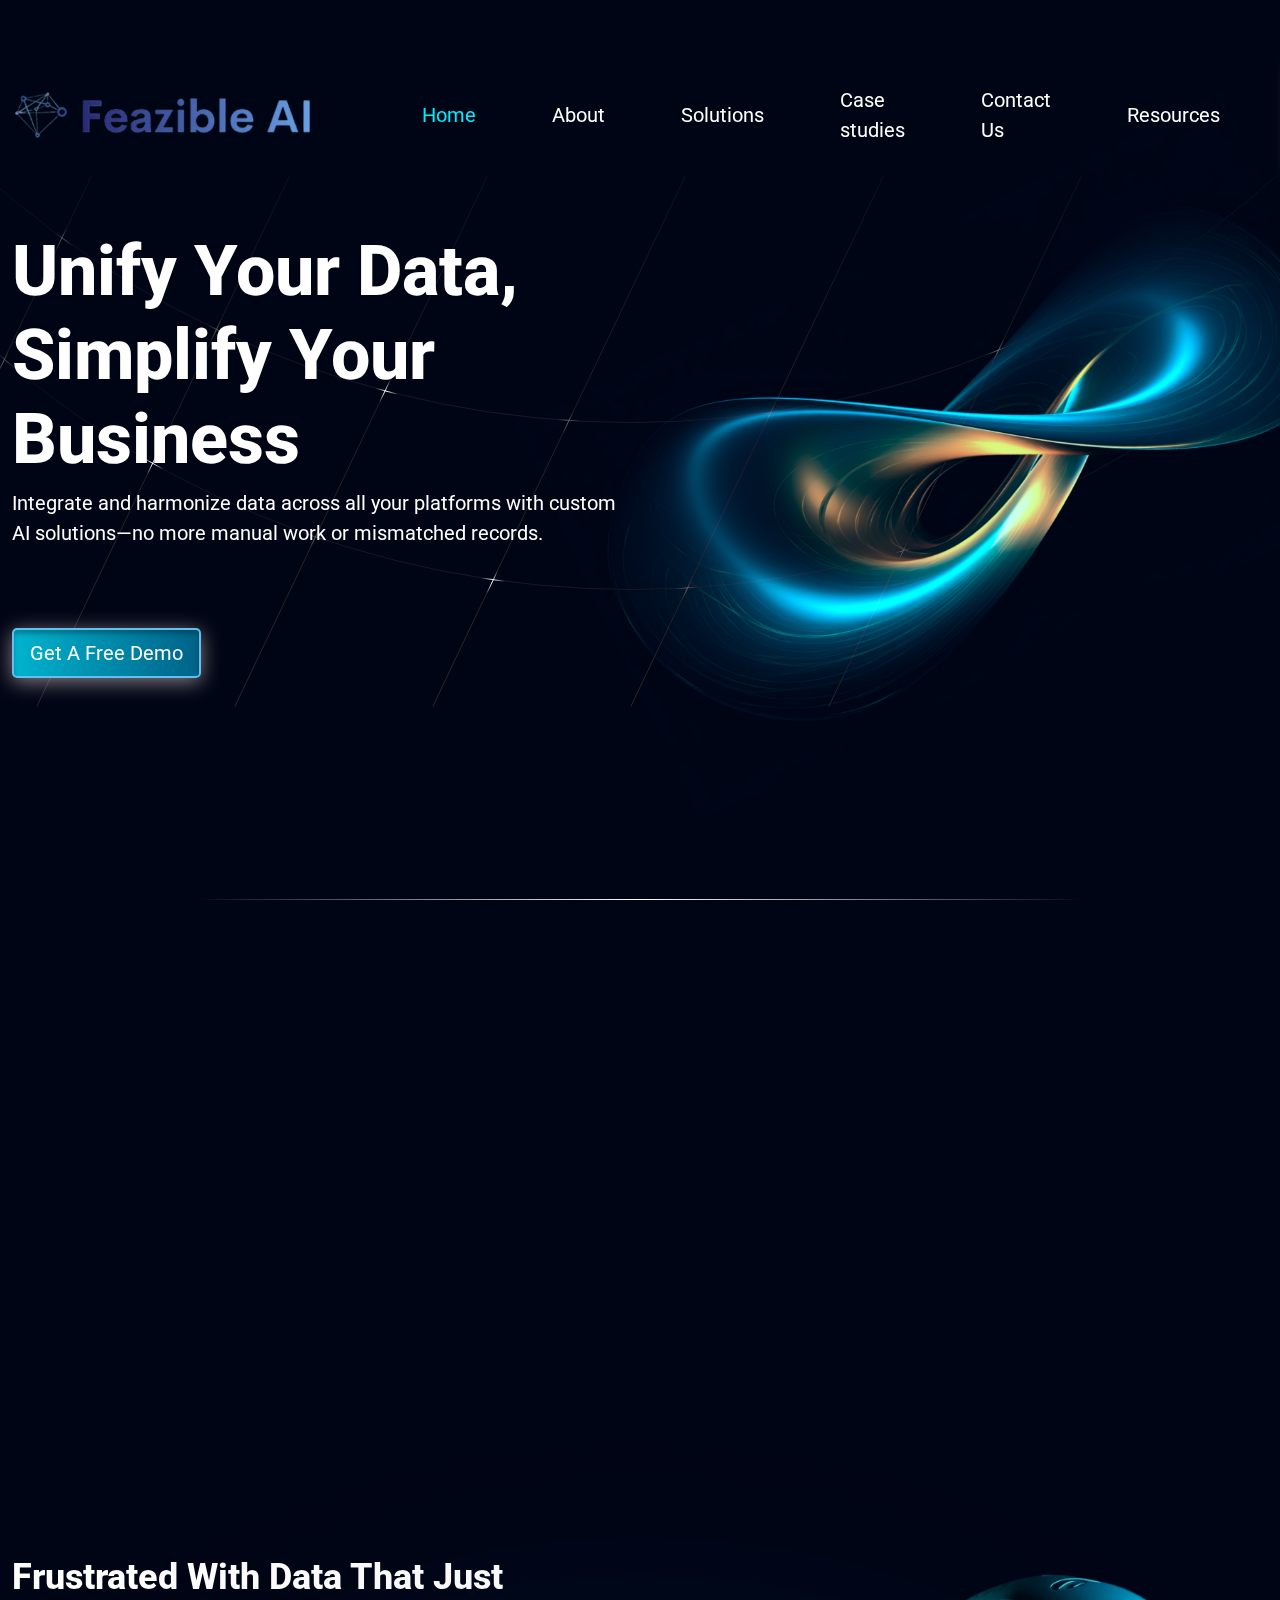
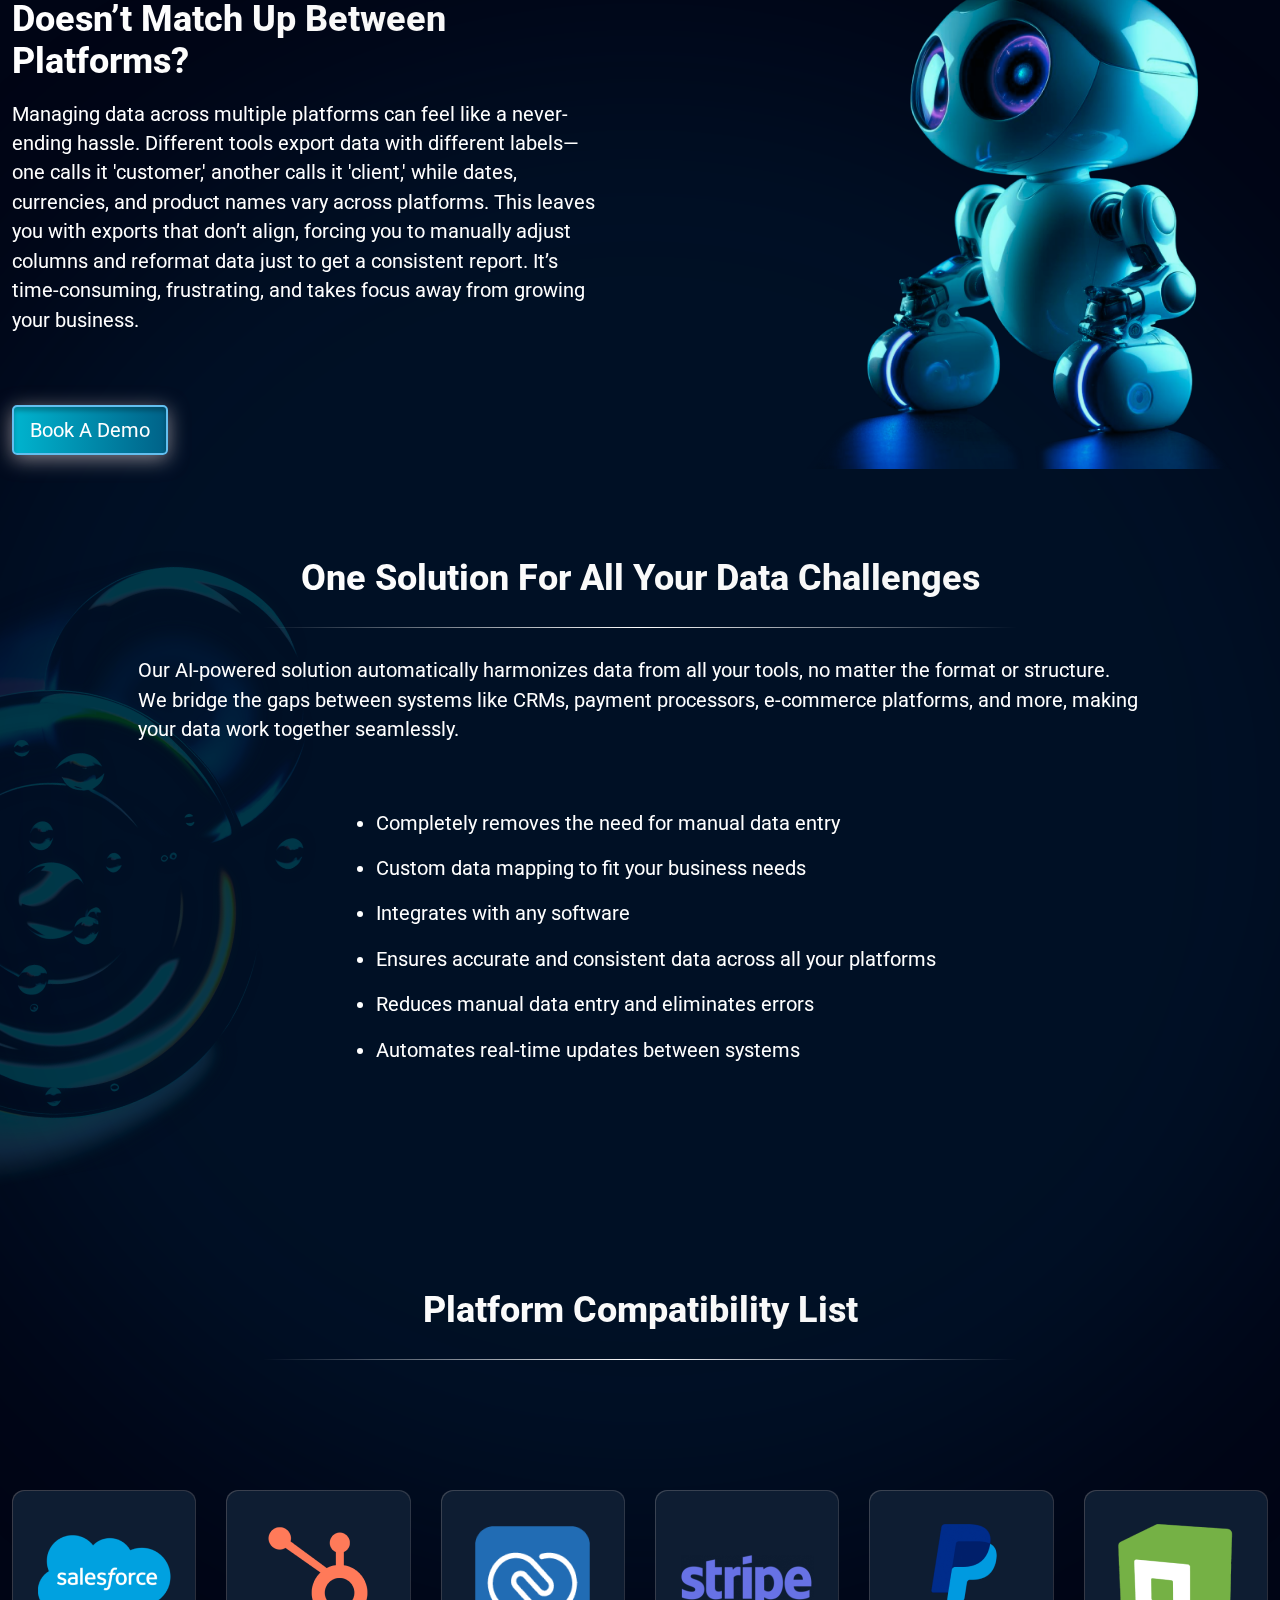
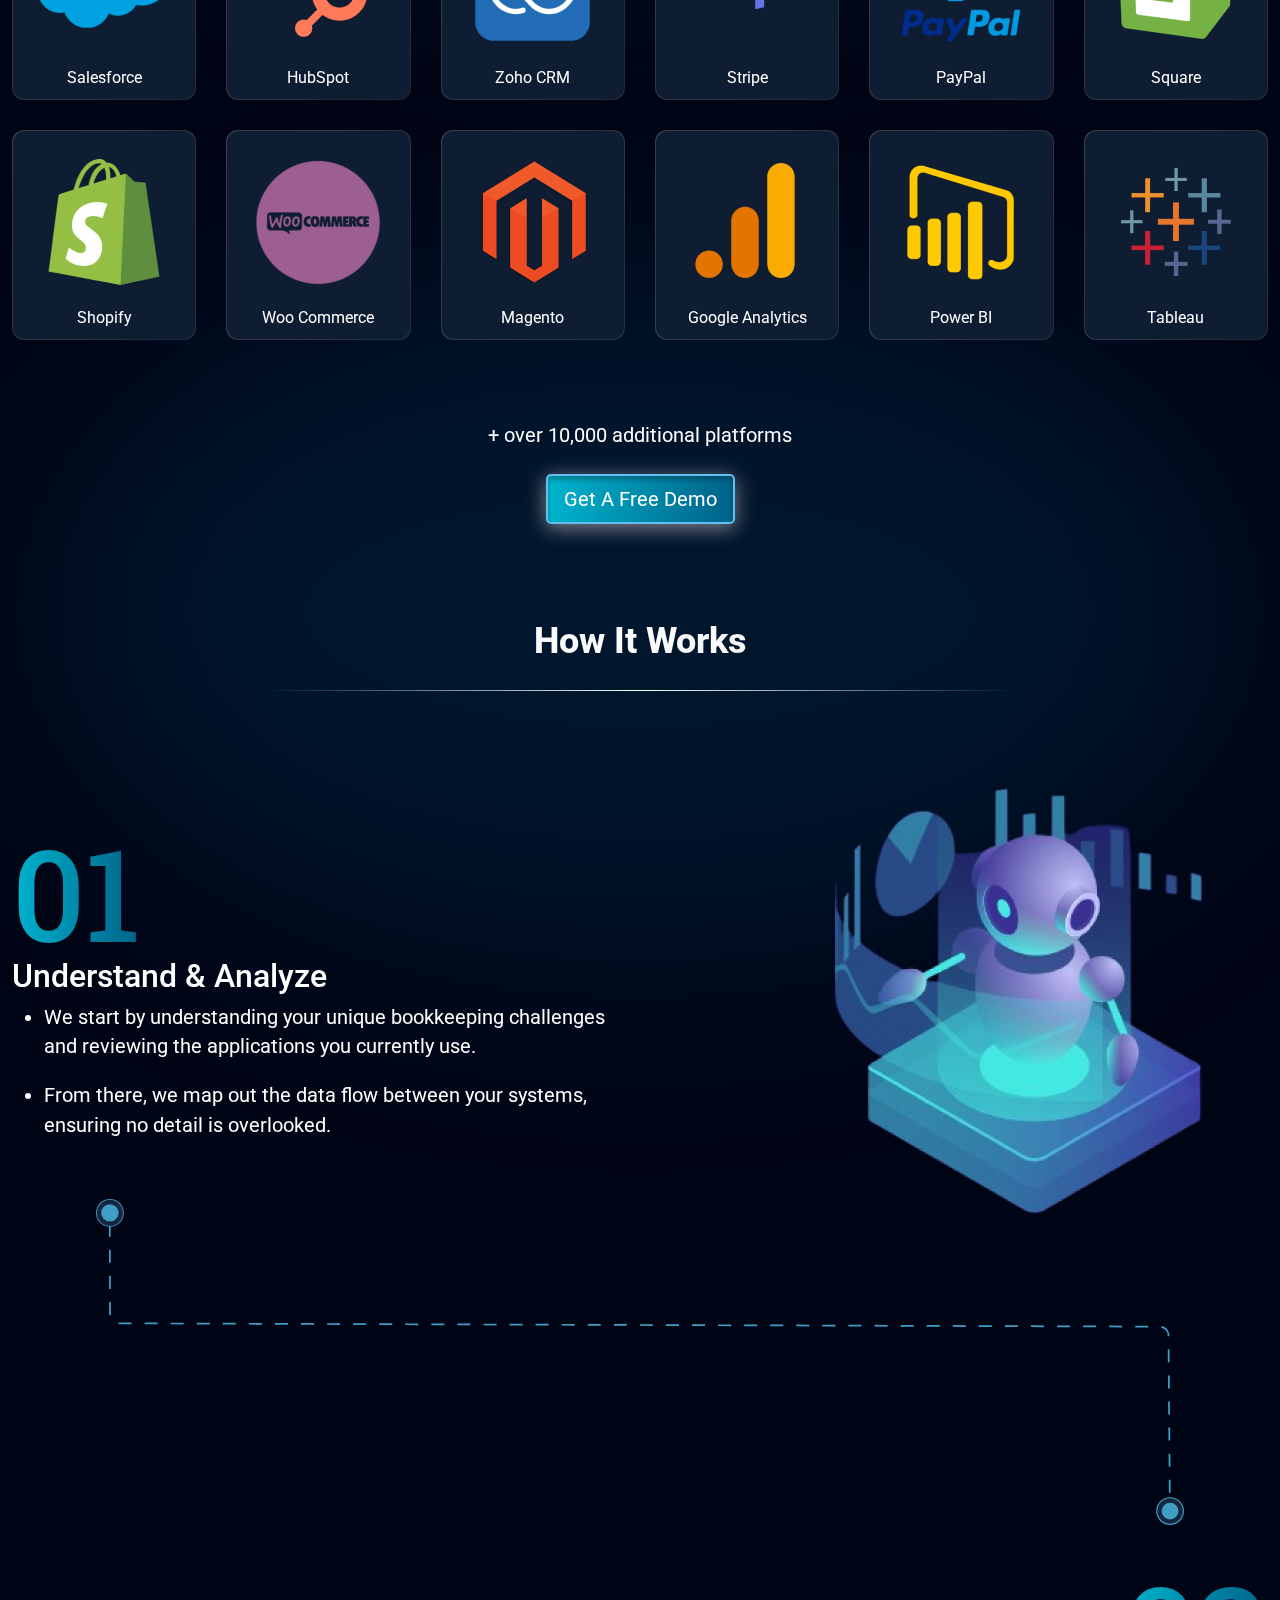
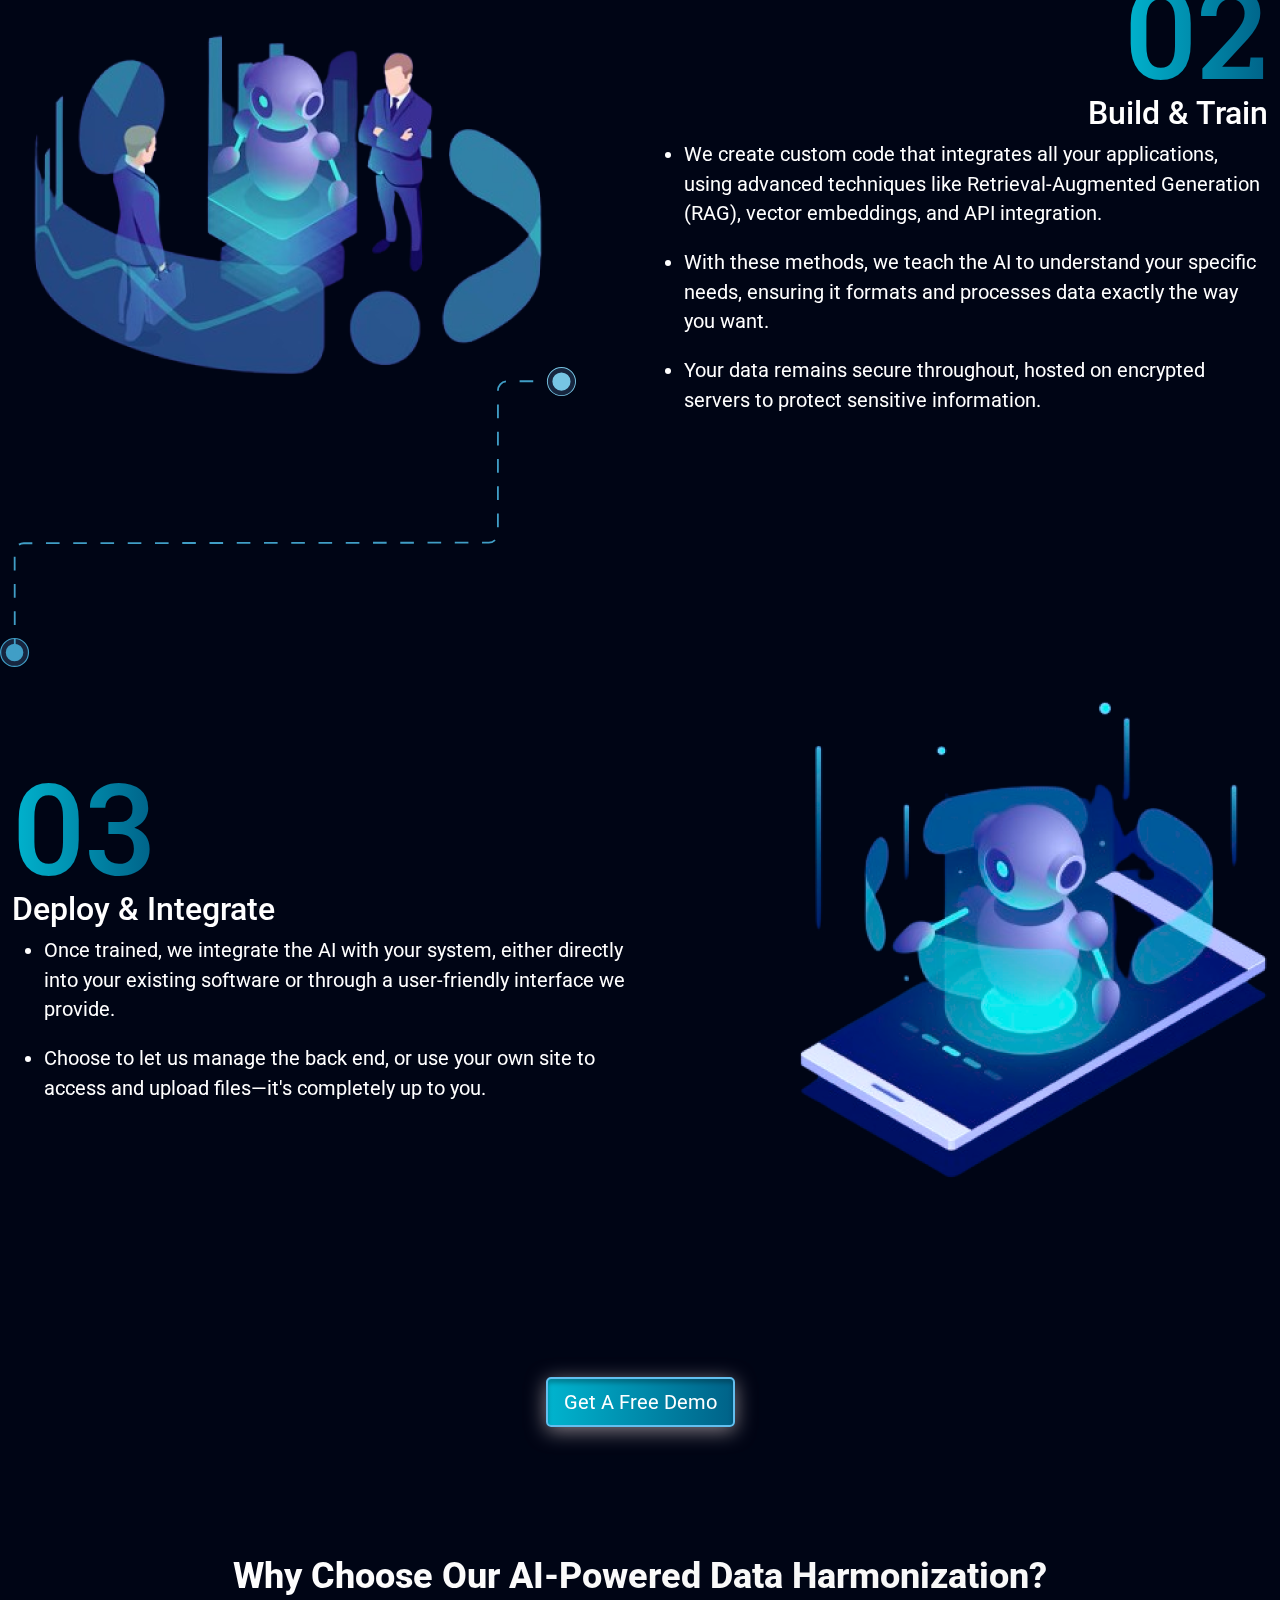
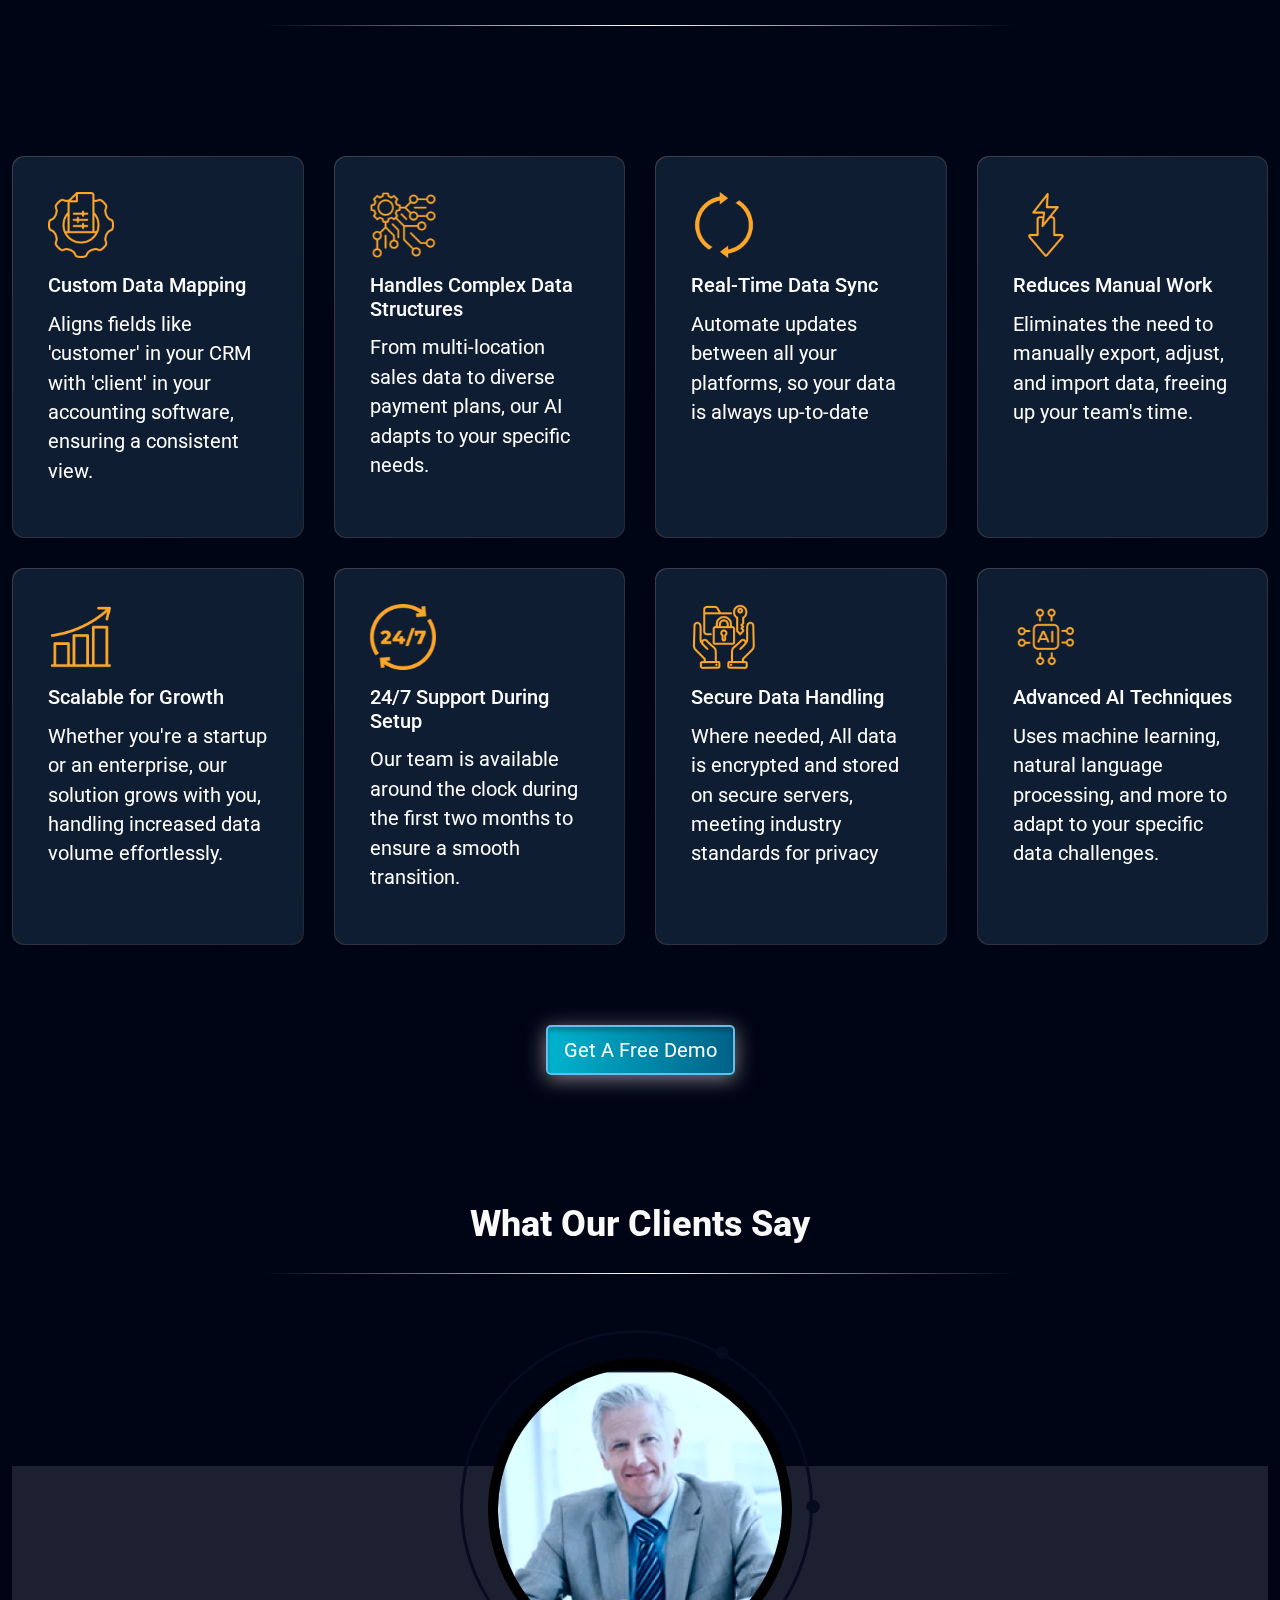
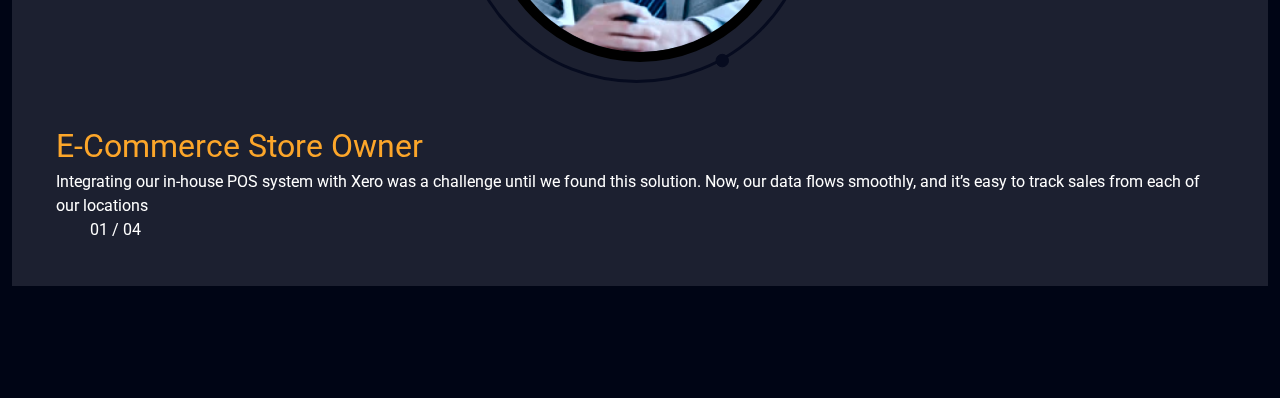
==== index.html @ 4e594781 "initial" ====
<!DOCTYPE html>
<html lang="en">
<head>
    <meta charset="UTF-8">
    <meta name="viewport" content="width=device-width, initial-scale=1.0">
    <link rel="icon" href="favicon.ico" type="image/x-icon">
    <link rel="shortcut icon" href="favicon.ico" type="image/x-icon">
    <title>Feazible AI - Home</title>

    <!-- .......... stylesheets .......... -->
    <link rel="stylesheet" href="assets/css/bootstrap.min.css">
    <link rel="stylesheet" href="assets/css/style.css">
    <link rel="stylesheet" href="assets/css/owl.carousel.min.css">
    <!-- <link rel="stylesheet" href="assets/css/glightbox.min.css"> -->
</head>
<body>
    <!-- __________________ start header area  __________________ -->
    <header class="header sticky-to">
        <div class="container container_lg">
            <nav class="navbar navbar-expand-xl d-flex justify-content-between py-0">
                <a class="navbar-brand py-0" href="index.html">
                    <img class="header_logo" src="assets/img/feazible-ai.png" alt="feazible ai">
                </a>
                <div class="header_backDrop"></div>
                <div class="header_navContent" id="header_navContent">
                    <ul class="navbar-nav">
                        <li class="nav-item">
                            <a class="nav-link active" href="index.html">Home</a>
                        </li>
                        <li class="nav-item">
                            <a class="nav-link" href="about.html">About</a>
                        </li>
                        <li class="nav-item">
                            <a class="nav-link" href="solutions.html">Solutions</a>
                        </li>
                        <li class="nav-item">
                            <a class="nav-link" href="case_studies.html">Case studies</a>
                        </li>
                        <li class="nav-item">
                            <a class="nav-link" href="contact_us.html">Contact Us</a>
                        </li>
                        <li class="nav-item">
                            <a class="nav-link" href="resources.html">Resources</a>
                        </li>
                        <li class="nav-item">
                            <a class="btn btn_primary" href="#">Book a demo</a>
                        </li>
                    </ul>
                </div>
                <button class="navbar-toggler menu_toggleBtn" type="button">
                    <span></span>
                    <span></span>
                </button>
            </nav>
        </div>
    </header>
    <!-- __________________ end header area  __________________ -->

    <!-- __________________ start main area  __________________ -->
    <main class="main">

        <!-- ... start hero section ... -->
        <section class="hero_section">
            <div class="container">
                <div class="row gy-4 align-items-center">
                    <div class="col-lg-6">
                        <div class="hero_content">
                            <h1 class="hero_title">Unify Your Data, Simplify Your Business</h1>
                            <p class="hero_desc">Integrate and harmonize data across all your platforms with custom AI solutions—no more manual work or mismatched records.</p>
                            <div>
                                <a class="btn btn_primary" href="#">Get a free demo</a>
                            </div>
                        </div>
                    </div>
                    <div class="col-lg-6">
                        <div class="hero_imgBox">
                            <img class="hero_img img-fluid" src="assets/img/home/hero-img.png" alt="hero">
                        </div>
                    </div>
                </div>
            </div>
        </section>
        <!-- ... end hero section ... -->

        <!-- ... start video section ... -->
        <section class="video_section">
            <div class="container">
                <div class="video_wrapper">
                    <iframe src="https://www.youtube.com/embed/aqz-KE-bpKQ?si=qIbwWNEWuTxj7xtX" title="YouTube video player" frameborder="0" allow="accelerometer; autoplay; clipboard-write; encrypted-media; gyroscope; picture-in-picture; web-share" referrerpolicy="strict-origin-when-cross-origin" allowfullscreen loading="lazy"></iframe>
                </div>
            </div> 
        </section>
        <!-- ... end video section ... -->

        <!-- ... start intro section ... -->
        <section class="intro_section">
            <div class="container">
                <div class="row gy-4 align-items-center justify-content-between">
                    <div class="col-lg-6">
                        <div class="intro_content">
                            <h2 class="section_title">Frustrated with Data That Just Doesn’t Match Up between platforms?</h2>
                            <p class="section_desc">Managing data across multiple platforms can feel like a never-ending hassle. Different tools export data with different labels—one calls it 'customer,' another calls it 'client,' while dates, currencies, and product names vary across platforms. This leaves you with exports that don’t align, forcing you to manually adjust columns and reformat data just to get a consistent report. It’s time-consuming, frustrating, and takes focus away from growing your business.</p>
                            <div>
                                <a class="btn btn_primary" href="#">book a demo</a>
                            </div>
                        </div>
                    </div>
                    <div class="col-lg-5">
                        <div class="intro_imgBox">
                            <img class="img-fluid" src="assets/img/home/robot.png" alt="robot">
                        </div>
                    </div>
                </div>
            </div>
        </section>
        <!-- ... end intro section ... -->

        <!-- ... start Challenges section ... -->
        <section class="challenges_section">
            <div class="container">
                <div class="challenges_content">
                    <h2 class="section_title title_underline">One Solution for All Your Data Challenges</h2>
                    <p class="section_desc">Our AI-powered solution automatically harmonizes data from all your tools, no matter the format or structure. We bridge the gaps between systems like CRMs, payment processors, e-commerce platforms, and more, making your data work together seamlessly.</p>
                    <ul class="challenges_list">
                        <li>Completely removes the need for manual data entry</li>
                        <li>Custom data mapping to fit your business needs</li>
                        <li>Integrates with any software</li>
                        <li>Ensures accurate and consistent data across all your platforms</li>
                        <li>Reduces manual data entry and eliminates errors</li>
                        <li>Automates real-time updates between systems</li>
                    </ul>
                </div>
            </div>
        </section>
        <!-- ... end Challenges section ... -->

        <!-- ... start Platform section ... -->
        <section class="platform_section">
            <div class="container">
                <div class="platform_content">
                    <h2 class="section_title title_underline">Platform compatibility list</h2>
                    <div class="row platform_list">
                        <div class="col-6 col-sm-4 col-md-3 col-lg-2">
                            <div class="platform_item">
                                <img class="platform_logo" src="assets/img/home/Salesforce.png" alt="Salesforce">
                                <div class="platform_name">Salesforce</div>
                            </div>
                        </div>
                        <div class="col-6 col-sm-4 col-md-3 col-lg-2">
                            <div class="platform_item">
                                <img class="platform_logo" src="assets/img/home/HubSpot.png" alt="HubSpot">
                                <div class="platform_name">HubSpot</div>
                            </div>
                        </div>
                        <div class="col-6 col-sm-4 col-md-3 col-lg-2">
                            <div class="platform_item">
                                <img class="platform_logo" src="assets/img/home/ZohoCRM.png" alt="Zoho CRM">
                                <div class="platform_name">Zoho CRM</div>
                            </div>
                        </div>
                        <div class="col-6 col-sm-4 col-md-3 col-lg-2">
                            <div class="platform_item">
                                <img class="platform_logo" src="assets/img/home/Stripe.png" alt="Stripe">
                                <div class="platform_name">Stripe</div>
                            </div>
                        </div>
                        <div class="col-6 col-sm-4 col-md-3 col-lg-2">
                            <div class="platform_item">
                                <img class="platform_logo" src="assets/img/home/PayPal.png" alt="PayPal">
                                <div class="platform_name">PayPal</div>
                            </div>
                        </div>
                        <div class="col-6 col-sm-4 col-md-3 col-lg-2">
                            <div class="platform_item">
                                <img class="platform_logo" src="assets/img/home/Square.png" alt="Square">
                                <div class="platform_name">Square</div>
                            </div>
                        </div>
                        <div class="col-6 col-sm-4 col-md-3 col-lg-2">
                            <div class="platform_item">
                                <img class="platform_logo" src="assets/img/home/Shopify.png" alt="Shopify">
                                <div class="platform_name">Shopify</div>
                            </div>
                        </div>
                        <div class="col-6 col-sm-4 col-md-3 col-lg-2">
                            <div class="platform_item">
                                <img class="platform_logo" src="assets/img/home/WooCommerce.png" alt="Woo Commerce">
                                <div class="platform_name">Woo Commerce</div>
                            </div>
                        </div>
                        <div class="col-6 col-sm-4 col-md-3 col-lg-2">
                            <div class="platform_item">
                                <img class="platform_logo" src="assets/img/home/Magento.png" alt="Magento">
                                <div class="platform_name">Magento</div>
                            </div>
                        </div>
                        <div class="col-6 col-sm-4 col-md-3 col-lg-2">
                            <div class="platform_item">
                                <img class="platform_logo" src="assets/img/home/GoogleAnalytics.png" alt="Google Analytics">
                                <div class="platform_name">Google Analytics</div>
                            </div>
                        </div>
                        <div class="col-6 col-sm-4 col-md-3 col-lg-2">
                            <div class="platform_item">
                                <img class="platform_logo" src="assets/img/home/PowerBI.png" alt="Power BI">
                                <div class="platform_name">Power BI</div>
                            </div>
                        </div>
                        <div class="col-6 col-sm-4 col-md-3 col-lg-2">
                            <div class="platform_item">
                                <img class="platform_logo" src="assets/img/home/Tableau.png" alt="Tableau">
                                <div class="platform_name">Tableau</div>
                            </div>
                        </div>

                    </div>

                    <div class="text-center">
                        <div class="fs_20 c_white mb-4">+ over 10,000 additional platforms</div>
                        <div>
                            <a class="btn btn_primary" href="#">Get a free demo</a>
                        </div>
                    </div>
                </div>
            </div>
        </section>
        <!-- ... end Platform section ... -->

        <!-- ... start how it works section ... -->
        <section class="process_section">
            <div class="container">
                <div class="process_content">
                    <h2 class="section_title title_underline">how it works</h2>
                    <div class="process_steps">

                        <div class="process_step row">
                            <div class="col-md-6">
                                <div class="process_stepContent">
                                    <div class="process_number">01</div>
                                    <h3 class="process_title">Understand & Analyze</h3>
                                    <ul class="process_infoList">
                                        <li>We start by understanding your unique bookkeeping challenges and reviewing the applications you currently use.</li>
                                        <li>From there, we map out the data flow between your systems, ensuring no detail is overlooked.</li>
                                    </ul>
                                </div>
                            </div>
                            <div class="col-md-5">
                                <div class="process_stepImgBox">
                                    <img class="process_stepImg" src="assets/img/home/process_1.png" alt="process">
                                </div>
                            </div>
                        </div>

                        <div class="process_step row">
                            <div class="col-md-6">
                                <div class="process_stepContent">
                                    <div class="process_number">02</div>
                                    <h3 class="process_title">Build & Train</h3>
                                    <ul class="process_infoList">
                                        <li>We create custom code that integrates all your applications, using advanced techniques like Retrieval-Augmented Generation (RAG), vector embeddings, and API integration.</li>
                                        <li>With these methods, we teach the AI to understand your specific needs, ensuring it formats and processes data exactly the way you want.</li>
                                        <li>Your data remains secure throughout, hosted on encrypted servers to protect sensitive information.</li>
                                    </ul>
                                </div>
                            </div>
                            <div class="col-md-5">
                                <div class="process_stepImgBox">
                                    <img class="process_stepImg" src="assets/img/home/process_2.png" alt="process">
                                </div>
                            </div>
                        </div>

                        <div class="process_step row">
                            <div class="col-md-6">
                                <div class="process_stepContent">
                                    <div class="process_number">03</div>
                                    <h3 class="process_title">Deploy & Integrate</h3>
                                    <ul class="process_infoList">
                                        <li>Once trained, we integrate the AI with your system, either directly into your existing software or through a user-friendly interface we provide.</li>
                                        <li>Choose to let us manage the back end, or use your own site to access and upload files—it's completely up to you.</li>
                                    </ul>
                                </div>
                            </div>
                            <div class="col-md-5">
                                <div class="process_stepImgBox">
                                    <img class="process_stepImg" src="assets/img/home/process_3.png" alt="process">
                                </div>
                            </div>
                        </div>
                    </div>

                    <div class="text-center">
                        <a class="btn btn_primary" href="#">Get a free demo</a>
                    </div>
                </div>
            </div>
        </section>
        <!-- ... end how it works section ... -->

        <!-- ... start Why Choose Our AI-Powered Data Harmonization? section ... -->
        <section class="reason_section">
            <div class="container">
                <div class="reason_content">
                    <h2 class="section_title title_underline">Why Choose Our AI-Powered Data Harmonization?</h2>
                    <div class="row reason_list">
                        <div class="col-6 col-sm-4 col-lg-3">
                            <div class="reason_item">
                                <img class="reason_icon" src="assets/img/home/icon-1.png" alt="icon">
                                <h3 class="reason_title">Custom Data Mapping</h3>
                                <p class="reason_desc">Aligns fields like 'customer' in your CRM with 'client' in your accounting software, ensuring a consistent view.</p>
                            </div>
                        </div>
                        <div class="col-6 col-sm-4 col-lg-3">
                            <div class="reason_item">
                                <img class="reason_icon" src="assets/img/home/icon-2.png" alt="icon">
                                <h3 class="reason_title">Handles Complex Data Structures</h3>
                                <p class="reason_desc">From multi-location sales data to diverse payment plans, our AI adapts to your specific needs.</p>
                            </div>
                        </div>
                        <div class="col-6 col-sm-4 col-lg-3">
                            <div class="reason_item">
                                <img class="reason_icon" src="assets/img/home/icon-3.png" alt="icon">
                                <h3 class="reason_title">Real-Time Data Sync</h3>
                                <p class="reason_desc">Automate updates between all your platforms, so your data is always up-to-date</p>
                            </div>
                        </div>
                        <div class="col-6 col-sm-4 col-lg-3">
                            <div class="reason_item">
                                <img class="reason_icon" src="assets/img/home/icon-4.png" alt="icon">
                                <h3 class="reason_title">Reduces Manual Work</h3>
                                <p class="reason_desc">Eliminates the need to manually export, adjust, and import data, freeing up your team's time.</p>
                            </div>
                        </div>
                        <div class="col-6 col-sm-4 col-lg-3">
                            <div class="reason_item">
                                <img class="reason_icon" src="assets/img/home/icon-5.png" alt="icon">
                                <h3 class="reason_title">Scalable for Growth</h3>
                                <p class="reason_desc">Whether you're a startup or an enterprise, our solution grows with you, handling increased data volume effortlessly.</p>
                            </div>
                        </div>
                        <div class="col-6 col-sm-4 col-lg-3">
                            <div class="reason_item">
                                <img class="reason_icon" src="assets/img/home/icon-6.png" alt="icon">
                                <h3 class="reason_title">24/7 Support During Setup</h3>
                                <p class="reason_desc">Our team is available around the clock during the first two months to ensure a smooth transition.</p>
                            </div>
                        </div>
                        <div class="col-6 col-sm-4 col-lg-3">
                            <div class="reason_item">
                                <img class="reason_icon" src="assets/img/home/icon-7.png" alt="icon">
                                <h3 class="reason_title">Secure Data Handling</h3>
                                <p class="reason_desc">Where needed, All data is encrypted and stored on secure servers, meeting industry standards for privacy</p>
                            </div>
                        </div>
                        <div class="col-6 col-sm-4 col-lg-3">
                            <div class="reason_item">
                                <img class="reason_icon" src="assets/img/home/icon-8.png" alt="icon">
                                <h3 class="reason_title">Advanced AI Techniques</h3>
                                <p class="reason_desc">Uses machine learning, natural language processing, and more to adapt to your specific data challenges.</p>
                            </div>
                        </div>
                    </div>

                    <div class="text-center">
                        <a class="btn btn_primary" href="#">Get a free demo</a>
                    </div>
                </div>
            </div>
        </section>
        <!-- ... end Why Choose Our AI-Powered Data Harmonization? section ... -->

        <!-- ... start What Our Clients Say section ... -->
        <section class="feedback_section">
            <div class="container">
                <div class="feedback_content">
                    <h2 class="section_title title_underline">What Our Clients Say</h2>
                    
                    <div class="feedback_sliderBox">
                        <div class="feedback_slider">
                            <div class="feedback_item">
                                <div class="feedback_clientImgBox">
                                    <img class="feedback_clientImg" src="assets/img/home/client-photo.png" alt="photo">
                                </div>
                                <div class="feedback_clientInfo">E-Commerce Store Owner</div>
                                <div class="feedback_message">
                                    Integrating our in-house POS system with Xero was a challenge until we found this solution. Now, our data flows smoothly, and it’s easy to track sales from each of our locations
                                </div>
                            </div>
                        </div>
                        <div class="d-flex">
                            <button class="btn"><i class="fas fa-left-arrow"></i></button>
                            <div>
                                <span>01</span>
                                <span>/ 04</span>
                            </div>
                            <button class="btn"><i class="fas fa-right-arrow"></i></button>
                        </div>
                    </div>
                </div>
            </div>
        </section>
        <!-- ... end What Our Clients Say section ... -->

    </main>
    <!-- __________________ end main area  __________________ -->

    <!-- __________________ start footer area  __________________ -->
    <!-- __________________ end footer area  __________________ -->

    <!-- .......... scripts .......... -->
    <script src="assets/js/jquery-3.7.1.min.js"></script>
    <script src="assets/js/bootstrap.bundle.min.js"></script>
    <script src="assets/js/owl.carousel.min.js"></script>
    <!-- <script src="assets/js/gsap.min.js"></script>
    <script src="assets/js/ScrollTrigger.min.js"></script>
    <script src="assets/js/glightbox.min.js"></script> -->
    <script src="assets/js/script.js"></script>
</body>
</html>
---- assets/css/style.css ----
/* @import url('https://fonts.googleapis.com/css2?family=Manrope:wght@200..800&family=Poppins:ital,wght@0,100;0,200;0,300;0,400;0,500;0,600;0,700;0,800;0,900;1,100;1,200;1,300;1,400;1,500;1,600;1,700;1,800;1,900&family=Roboto+Slab:wght@100..900&family=Roboto:ital,wght@0,100;0,300;0,400;0,500;0,700;0,900;1,100;1,300;1,400;1,500;1,700;1,900&family=Work+Sans:ital,wght@0,100..900;1,100..900&display=swap'); */
@import url('https://fonts.googleapis.com/css2?family=Manrope:wght@400&family=Poppins:wght@400;500;700;800&family=Roboto:wght@400;500;600;700;800&family=Roboto+Slab:wght@500&family=Work+Sans:wght@600&display=swap');
@font-face {
  font-family: "Helvetica Neue";
  src: url("../fonts/HelveticaNeueLight.otf");
}
:root {
  --ff_work_sans: "Work Sans", sans-serif;
  --ff_roboto_slab: "Roboto Slab", serif;
  --ff_roboto: "Roboto", sans-serif;
  --ff_poppins: "Poppins", sans-serif;
  --ff_manrope: "Manrope", sans-serif;
  --ff_helvetica_neue:  "Helvetica Neue", sans-serif;

  --fs_14: 14px;
  --fs_16: 16px;
  --fs_19: 19.643px;
  --fs_20: 20px;
  --fs_24: 24px;
  --fs_32: 32px;
  --fs_36: 36px;
  --fs_46: 46px;
  --fs_56: 56px;
  --fs_70: 70px;
  --fs_128: 128px;

  --c_primary: #00ECFF;
  --c_warning:#FCA62A;
  --c_black: #000000;
  --c_dark:#000515;
  --c_gray:#CBCDD3;
  --c_white: #ffffff;
  --c_whiteLt: #ffffff66; /* 40% */
  --c_whiteLt2: #ffffff33; /* 20% */

  --bg_primary: #00ECFF;
  --bg_primaryGrd:linear-gradient(90deg, #00ECFF -68.96%, #006288 100%);
  --bg_borderGrd:linear-gradient(to right, #99999900,#ffffff,#99999900);
  --bg_black: #000000;
  --bg_dark:#000515;
  --bg_dark2:#1C2030;
  --bg_gray: #33353F;
  --bg_white: #ffffff;
}
body {
  font-family: var(--ff_roboto);
  color: var(--c_white);
  background: var(--bg_dark);
  line-height: 1.5;
}
p,ul,input,button{
  font-size: var(--fs_19);
}
.ff_work_sans{font-family: var(--ff_work_sans);}
.ff_roboto_slab{font-family: var(--ff_roboto_slab);}
.ff_roboto{font-family: var(--ff_roboto);}
.ff_poppins{font-family: var(--ff_poppins);}
.ff_manrope{font-family: var(--ff_manrope);}
.ff_helvetica_neue{font-family: var(--ff_helvetica_neue);}

.fs_14{font-size: var(--fs_14);}
.fs_16{font-size: var(--fs_16);}
.fs_19{font-size: var(--fs_19);}
.fs_20{font-size: var(--fs_20);}
.fs_24{font-size: var(--fs_24);}
.fs_32{font-size: var(--fs_32);}
.fs_36{font-size: var(--fs_36);}
.fs_46{font-size: var(--fs_46);}
.fs_56{font-size: var(--fs_56);}
.fs_70{font-size: var(--fs_70);}
.fs_128{font-size: var(--fs_128);}

.c_primary{color: var(--c_primary);}
.c_warning{color: var(--c_warning);}
.c_black{color: var(--c_black);}
.c_dark{color: var(--c_dark);}
.c_gray{color: var(--c_gray);}
.c_white{color: var(--c_white);}
.c_whiteLt{color: var(--c_whiteLt);}
.c_whiteLt2{color: var(--c_whiteLt2);}

.bg_primary{background-color: var(--bg_primary);}
.bg_primaryGrd{background: var(--bg_primaryGrd);}
.bg_black{background-color: var(--bg_black);}
.bg_dark{background-color: var(--bg_dark);}
.bg_dark2{background-color: var(--bg_dark2);}
.bg_gray{background-color: var(--bg_gray);}
.bg_white{background-color: var(--bg_white);}


.btn{
  font-size: var(--fs_20);
  padding: 0.5rem 1rem;
  text-transform: capitalize;
}
.btn_primary{
  color: var(--c_white);
  background: var(--bg_primaryGrd);
  border: 2px solid #63BFEF;
  box-shadow: 0px 4px 20px rgba(243, 225, 225, 0.55), inset 0px 4px 4px rgba(0, 0, 0, 0.25);
  border-radius: 5px;
}

@media(min-width:1200px){
  .container{
    max-width: 1510px;
  }
  .container_sm{
    max-width: 1160px; /* 1126px */
  }
  .container_lg{
    max-width: 1600px;
  }
}
/* _______________________ start home page _______________________ */

/* ... start header section ... */
.header {
  padding: 60px 0px 30px;
}
.header::after{
  content: "";
  position: absolute;
  bottom: 0rem;
  left: 50%;
  width: 70%;
  height: 1px;
  background: var(--bg_borderGrd);
  transform: translateX(-50%);
}

.scrolled_header .header {
  padding: 1.2rem 0rem;
  background-color: #FFFFFF1A;
  backdrop-filter: blur(5px);
  -webkit-backdrop-filter: blur(5px);
}
.header_logo {
  width: 19.875rem;
  height: 5.375rem;
  -o-object-fit: contain;
  object-fit: contain;
}
.header_backDrop {
  display: none;
}
.header .navbar-nav {
  align-items: center;
}
.header .nav-item {
  margin-left: 4.75rem;
}
.header .nav-link {
  display: inline-block;
  color: var(--c_white);
  font-size: var(--fs_20);
  padding: 0px !important;
  position: relative;
}
.header .nav-link:hover,
.header .nav-link.active {
  color: var(--c_primary);
}
.header .nav-link:hover::before,
.header .nav-link.active::before {
  width: 100%;
}
@media (max-width: 1199.98px) {
  .header {
    padding: 1.5rem 0rem;
    border-bottom: 1px solid transparent;
  }

  .scrolled_header .header {
    padding: 1.5rem 0rem;
    border-color: #ffffff55;
    background-color: var(--bg_darkblue);
    backdrop-filter: none;
    -webkit-backdrop-filter: none;
  }

  .navbar-brand,
  .menu_toggleBtn {
    position: relative;
    z-index: 1005;
  }

  .menu_toggleBtn {
    width: 36px;
    height: 36px;
    background: #ffffff55;
    -webkit-box-shadow: none !important;
    box-shadow: none !important;
  }

  .menu_toggleBtn span {
    display: block;
    width: 100%;
    border-bottom: 2px solid var(--c_white);
    margin: 8px 0px;
    -webkit-transition: 0.3s;
    -o-transition: 0.3s;
    transition: 0.3s;
  }

  .active_header .menu_toggleBtn span:nth-of-type(1) {
    -webkit-transform: rotate(45deg) translate(3px, 3px);
    -ms-transform: rotate(45deg) translate(3px, 3px);
    transform: rotate(45deg) translate(3px, 3px);
  }

  .active_header .menu_toggleBtn span:nth-of-type(2) {
    -webkit-transform: rotate(-45deg) translate(4px, -4px);
    -ms-transform: rotate(-45deg) translate(4px, -4px);
    transform: rotate(-45deg) translate(4px, -4px);
  }

  .header_navContent {
    position: fixed;
    z-index: 1000;
    top: 0px;
    left: 0px;
    background-color: var(--bg_darkblue);
    width: 100%;
    height: 100%;
    padding: 75px 16px 16px;
    display: -webkit-box;
    display: -ms-flexbox;
    display: flex;
    -webkit-box-orient: vertical;
    -webkit-box-direction: normal;
    -ms-flex-direction: column;
    flex-direction: column;
  }

  .header .header_navContent {
    -webkit-transform: translateY(-105%);
    -ms-transform: translateY(-105%);
    transform: translateY(-105%);
    -webkit-transition: 0.3s;
    -o-transition: 0.3s;
    transition: 0.3s;
    overflow-y: auto;
  }

  .header.active_header .header_navContent {
    -webkit-transform: translateY(0%);
    -ms-transform: translateY(0%);
    transform: translateY(0%);
  }

  .header .navbar-nav {
    padding-right: 0px;
    padding-top: 16px;
    -webkit-box-flex: 1;
    -ms-flex-positive: 1;
    flex-grow: 1;
  }

  .header_navContent>* {
    opacity: 0;
    -webkit-transition: 1s;
    -o-transition: 1s;
    transition: 1s;
  }

  .active_header .header_navContent>* {
    opacity: 1;
  }

  .header .nav-item {
    margin: 0px 0px 16px;
  }

  .header .nav-link {
    margin-left: 0px;
    padding: 8px !important;
    border-radius: 50rem;
    text-align: center;
    width: 100%;
  }

  .header .nav-link::before {
    height: 1px;
  }

  .header .nav-link:hover {
    background-color: var(--bg_light);
  }

  .header.active_header .header_backDrop {
    display: block;
    position: fixed;
    z-index: 999;
    top: 0px;
    left: 0px;
    right: 0px;
    bottom: 0px;
    background-color: #00000080;
  }
}
/* ... end header section ... */

/* ... start hero section ... */
.hero_section{
  background-image: url("../img/home/hero-bg.svg");
  background-repeat: no-repeat;
  background-position: center bottom;
}
.hero_content{
  position: relative;
  z-index: 1;
}
.hero_title{
  font-size: var(--fs_70);
  font-weight: 800;
  margin-right: -4rem;
}
.hero_desc{
  margin-bottom: 5rem;
}
.hero_img{
  transform: scale(1.5);
  mix-blend-mode: lighten;
}
/* ... end hero section ... */

/* ... start video intro section ... */
.video_wrapper {
  position: relative;
  overflow: hidden;
  width: 100%;
  padding-top: 56.25%; 
}
.video_wrapper iframe,
.video_wrapper video {
  position: absolute;
  top: 0;
  left: 0;
  bottom: 0;
  right: 0;
  width: 100%;
  height: 100%;
  border-radius: 40px;
}
/* ... end video intro section ... */

/* ... end video intro section ... */
h2,
.section_title{
  font-size: var(--fs_36);
  line-height: 1.1667em;
  font-weight: 800;
  text-transform: capitalize;
  background: linear-gradient(96.97deg, #FFFFFF 4.98%, #F8F8F8 63.11%);
  -webkit-background-clip: text;
  -webkit-text-fill-color: transparent;
  background-clip: text;
  text-fill-color: transparent;
  margin-bottom: 0.5em;
}
.section_desc{
  margin-bottom: 4.375rem;
}
/* ... end video intro section ... */

/* ... start intro section ... */
.intro_section{
  padding: 128px 0px 40px;
}
.intro_content{
  margin-right: 2rem;
}
.intro_imgBox{}
/* ... end intro section ... */


/* ... start challenges section ... */
.challenges_section{
  padding: 3rem 0rem 10rem;
  position: relative;
  background-image: url("../img/home/challenges_bg.png");
  background-repeat: no-repeat;
  background-position: left 50%;
}
.challenges_section::before{
  content: "";
  position: absolute;
  z-index: -1;
  font-size: 1500px;
  width: 1em;
  height: 1em;
  border-radius: 50%;
  background: rgba(1, 122, 186, 0.1);
  filter: blur(116.05px);
  left: 50%;
  top: 0%;
  transform: translate(-50%,-30%);
  pointer-events: none;
  user-select: none;

}
.title_underline{
  text-align: center;
}
.title_underline::after{
  content: "";
  display: block;
  width: 60%;
  height: 1px;
  background: var(--bg_borderGrd);
  margin: 0.7778em auto;
}
.challenges_section .section_desc{
  max-width: 80%;
  margin: auto;
  margin-bottom: 4rem;
}
.challenges_list{
  width: max-content;
  max-width: 100%;
  margin: auto;
}
.challenges_list li{
  margin-bottom: 1rem;
}
/* ... end challenges section ... */

/* ... start platform section ... */
.platform_section{
  padding: 3rem 0rem 4rem;
  position: relative;
}
.platform_section::before{
  content: "";
  position: absolute;
  z-index: -1;
  left: 50%;
  bottom: -0.3em;
  font-size: 1178px;
  width: 1em;
  height: 0.562em;
  border-radius: 50%;
  transform: translateX(-50%);
  background: rgba(1, 122, 186, 0.15);
  filter: blur(116.05px);
  user-select: none;
}
.platform_section .section_title{
  margin-bottom: 8.125rem;
}
.platform_list{
  --bs-gutter-x: 1.875rem;
  --bs-gutter-y: 1.875rem;
  margin-bottom: 5rem;
}
.platform_item{
  text-align: center;
  padding: 1.5rem 1.25rem 0.625rem;
  background: linear-gradient(to right bottom, rgba(255, 255, 255, 0.23), rgba(255, 255, 255, 0.14));
  border-radius: 0.75rem;
  position: relative;
  min-height: 100%;

}
.platform_item:hover{
  background: linear-gradient(to right,#00BED7,#006288);
}
.platform_item>*{
  position: relative;
}
.platform_item::before{
  content: '';
  position: absolute;
  top: 1px;
  right: 1px; 
  bottom: 1px; 
  left: 1px;
  border-radius: inherit; 
  background: #0e1d32;
  backdrop-filter: blur(20.3px);
}
.platform_logo{
  width: 8.5rem;
  height: 8.5rem;
  margin-bottom: 1rem;
}
.platform_name{
  font-size: var(--fs_16);
}
/* ... end platform section ... */

/* ... start how it works section ... */
.process_section{
  padding: 2rem 0rem 5rem;
}
.process_content{

}
.process_step{
  justify-content: space-between;
  align-items: center;
  background-repeat: no-repeat;
}
.process_step:nth-of-type(2n+1) {
  background-image: url("../img/home/line_arrow_1.svg");
  background-position: bottom center;
  background-size: 85%;
  padding-bottom: 16rem;
}
.process_step:nth-of-type(2n+2){
  flex-direction: row-reverse;
  background-image: url("../img/home/line_arrow_2.svg");
  background-position: bottom left;
  background-size: 45%;
  padding-bottom: 12rem;
}
.process_step:last-of-type{
  padding-bottom: 10rem;
  background: none;
}
.process_number{
  font-family: var(--ff_roboto_slab);
  font-weight: 500;
  font-size: var(--fs_128);
  line-height: 1;
  text-transform: uppercase;
  background: linear-gradient(90deg, #00ECFF -68.96%, #006288 100%);
  -webkit-background-clip: text;
  -webkit-text-fill-color: transparent;
  background-clip: text;
  text-fill-color: transparent;
  width: max-content;
}
.process_step:nth-of-type(2n+2) .process_number{
  margin-left: auto;
}
.process_title{
  font-size: var(--fs_32);
}
.process_step:nth-of-type(2n+2) .process_title{
  text-align: right;
}
.process_infoList li{
  margin-bottom: 1em;
}
/* ... end how it works section ... */

/* ... start platform section ... */
.reason_section{
  padding: 3rem 0rem 5rem;
  position: relative;
}
.reason_content{

}
.reason_section .section_title{
  margin-bottom: 8.125rem;
}
.reason_list{
  --bs-gutter-x: 1.875rem;
  --bs-gutter-y: 1.875rem;
  margin-bottom: 5rem;
}
.reason_item{
  padding: 2.25rem;
  background: linear-gradient(to right bottom, rgba(255, 255, 255, 0.23), rgba(255, 255, 255, 0.14));
  border-radius: 0.75rem;
  position: relative;
  min-height: 100%;

}
.reason_item:hover{
  background: linear-gradient(to right,#00BED7,#006288);
}
.reason_item>*{
  position: relative;
}
.reason_item::before{
  content: '';
  position: absolute;
  top: 1px;
  right: 1px; 
  bottom: 1px; 
  left: 1px;
  border-radius: inherit; 
  background: #0e1d32;
  backdrop-filter: blur(20.3px);
}
.reason_icon{
  width: 4.125rem;
  height: 4.125rem;
  margin-bottom: 1rem;
}
.reason_title{
  font-size: var(--fs_19);
  margin-bottom: 0.6em;
}
.reason_desc{

}
/* ... end platform section ... */

/* ... start feedback section ... */
.feedback_section{
  padding: 3rem 0rem 7rem;
}
.feedback_section .section_title{
  margin-bottom: 12rem;
}
.feedback_sliderBox{
  width: 1280px;
  max-width: 100%;
  background-color: var(--bg_dark2);
  margin: auto;
  padding: 2.75rem;
}
.feedback_slider{

}
.feedback_item{
  position: relative;
}
.feedback_clientImgBox{
  /* position: absolute; */
  /* top: 0rem;
  left: 50%; */
  /* transform: translate(-50%, -50%); */
  width: 360px;
  height: 360px;
  padding: 28px;
  margin: -180px auto 2rem;
  background-image: url("../img/home/client-photo-bg.svg");
  background-repeat: no-repeat;
  background-size: 100%;
}
.feedback_clientImg{
  width: 100%;
  height: 100%;
  border: 10px solid var(--c_black);
  border-radius: 50%;
  object-fit: cover;
}
.feedback_clientInfo{
  font-size: var(--fs_32);
  color: var(--c_warning);
}
.feedback_message{}
/* ... end feedback section ... */



/* _______________________ end form page page _______________________ */
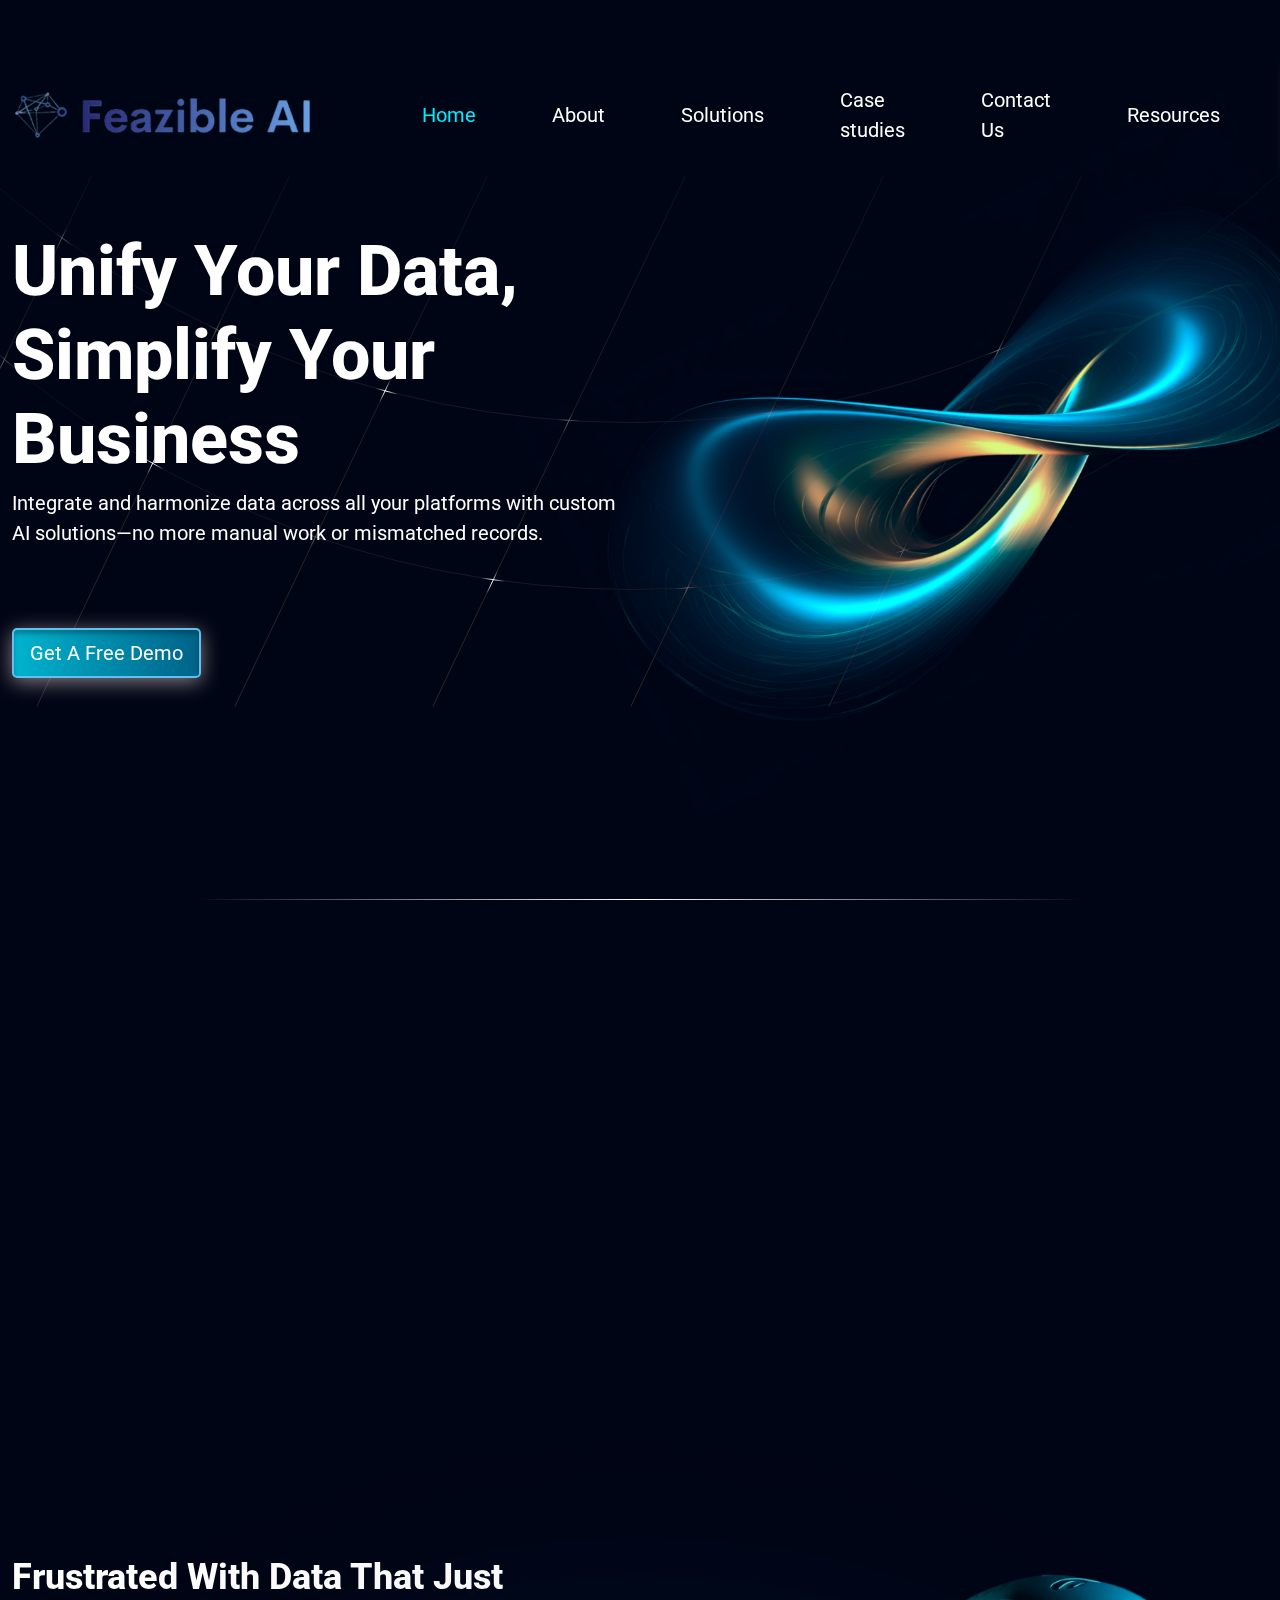
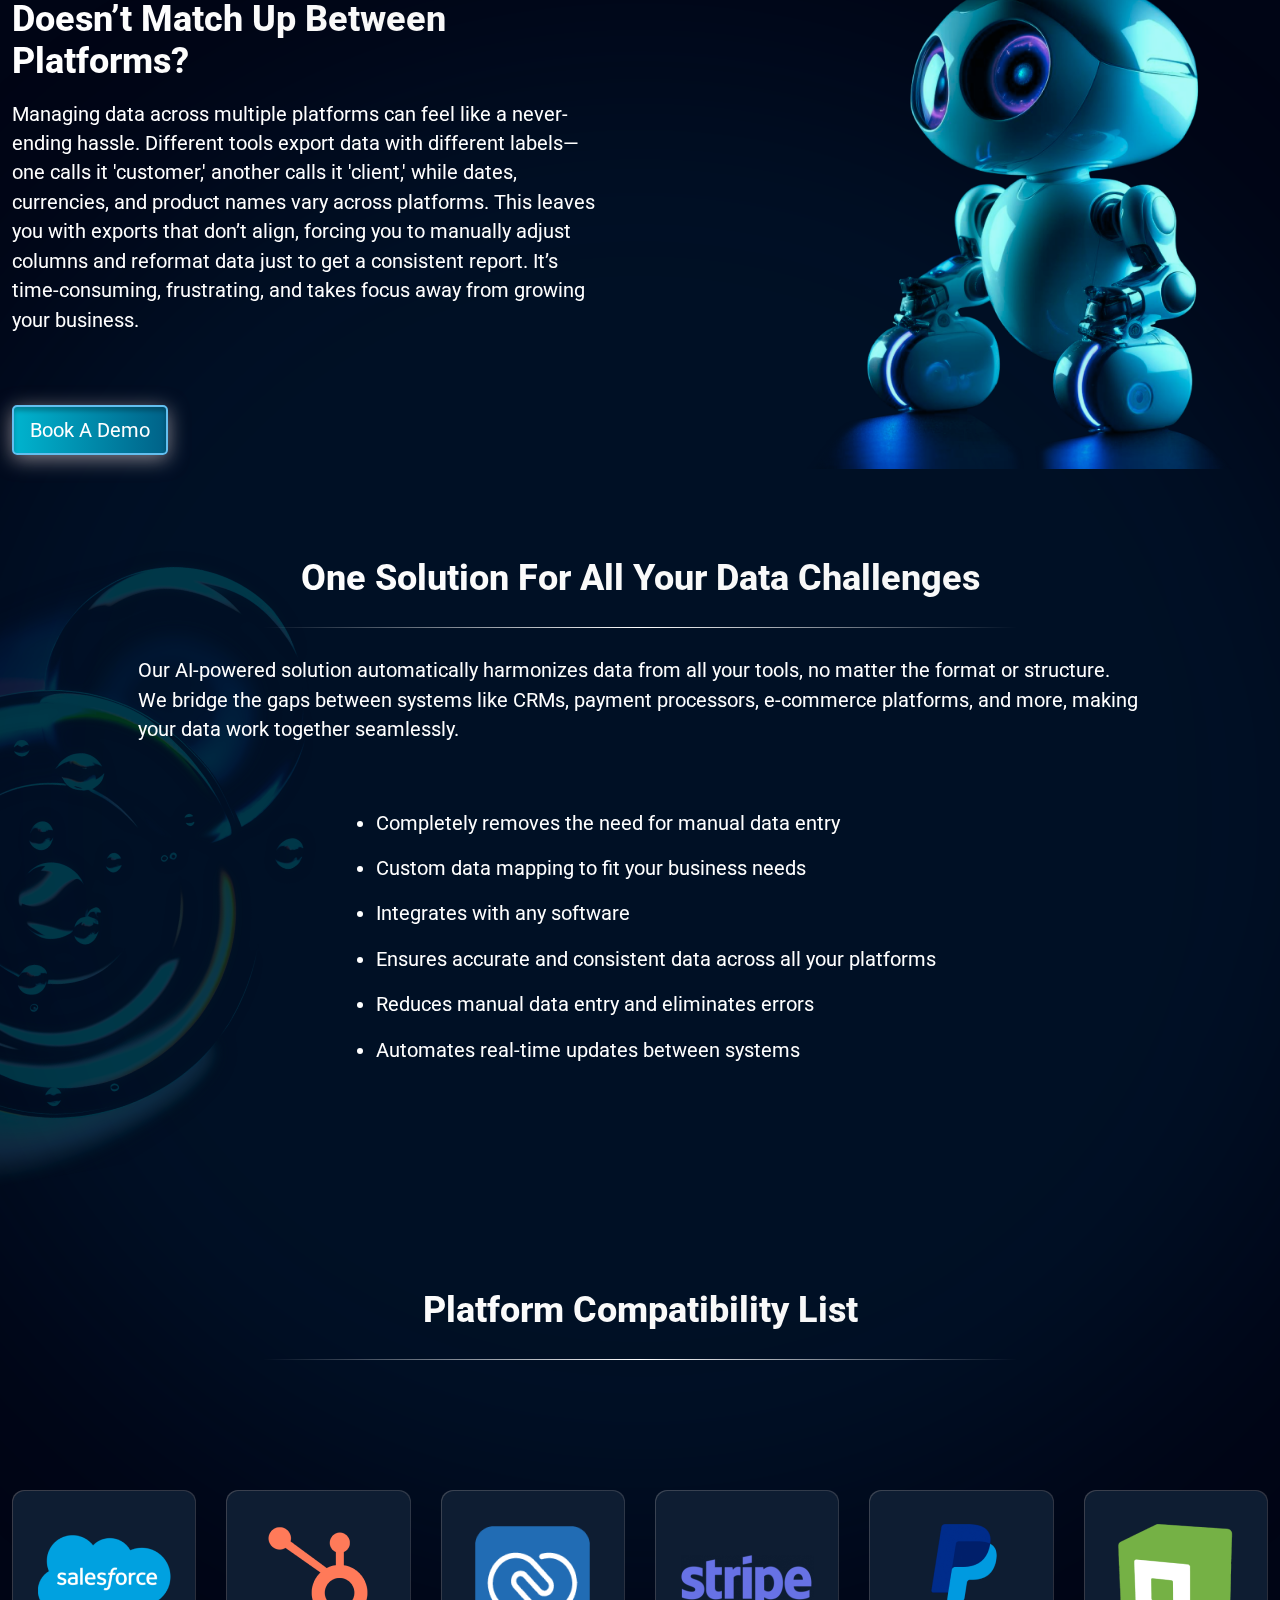
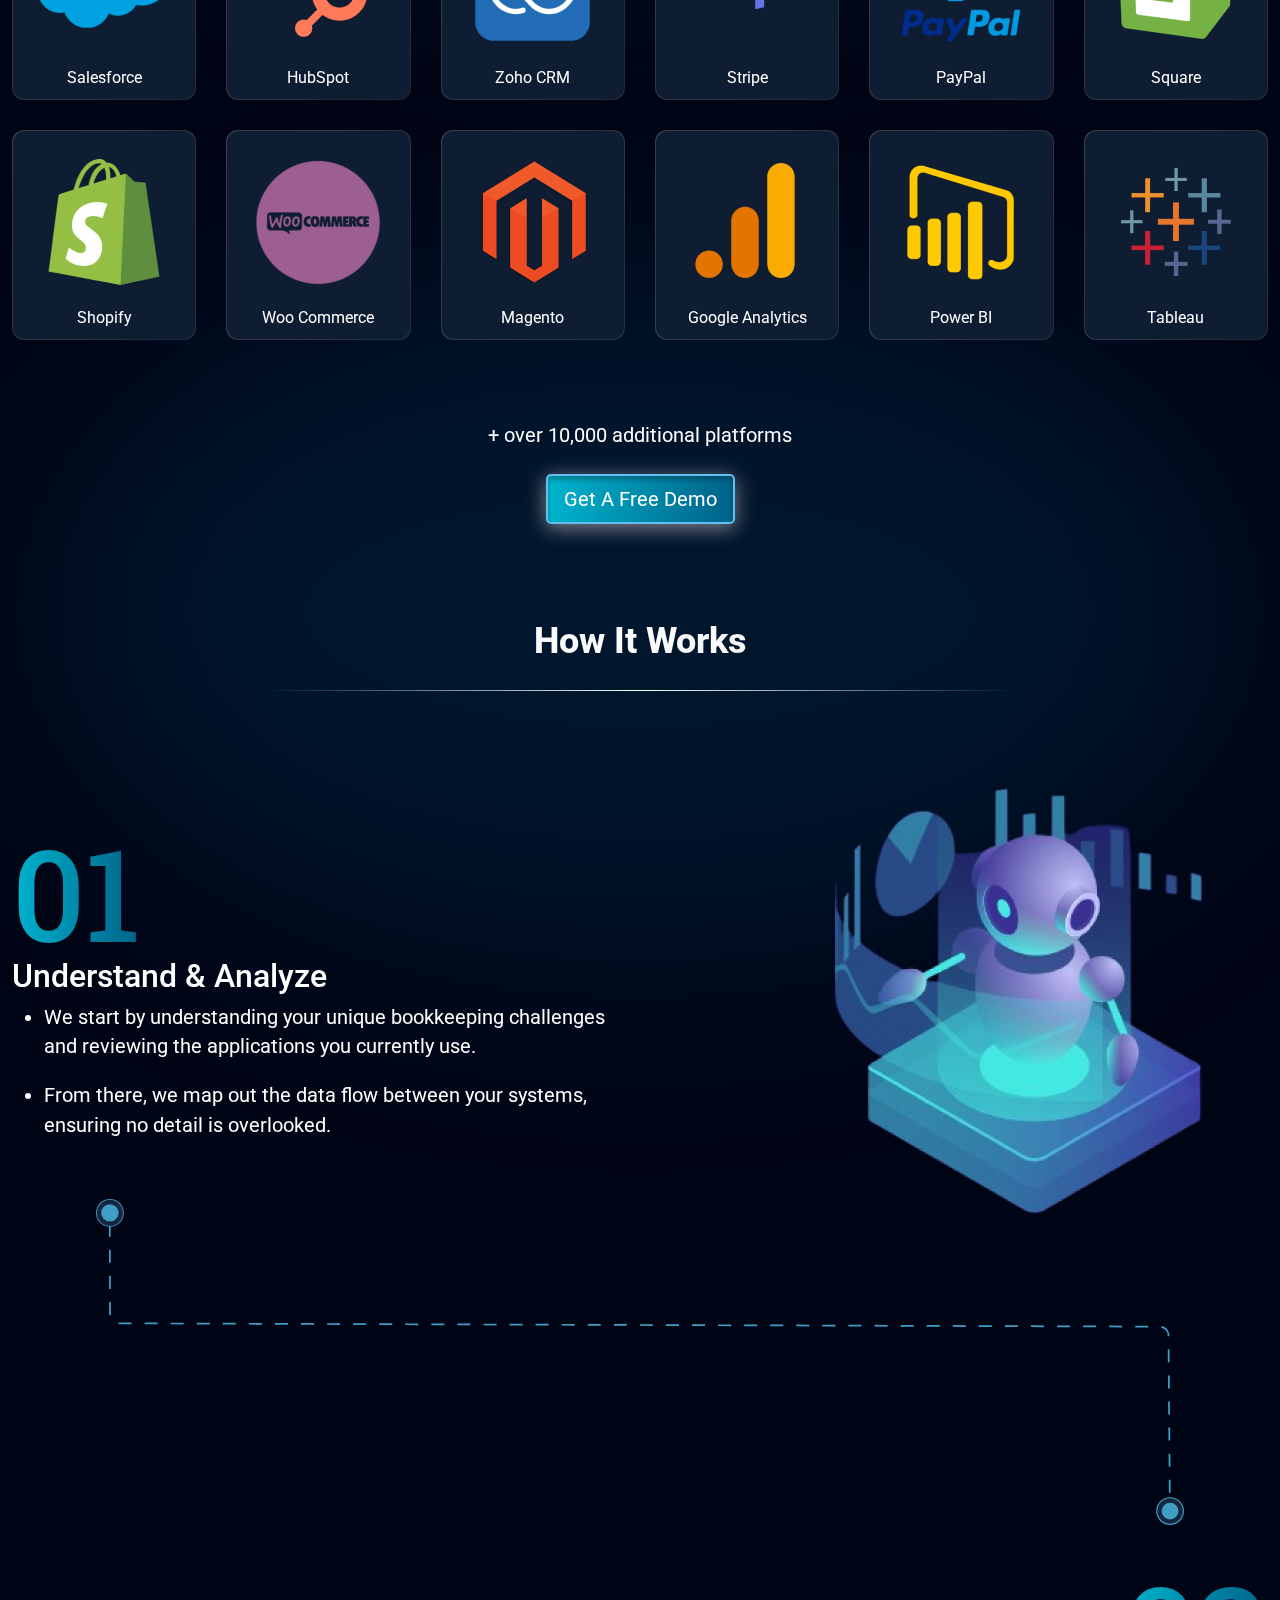
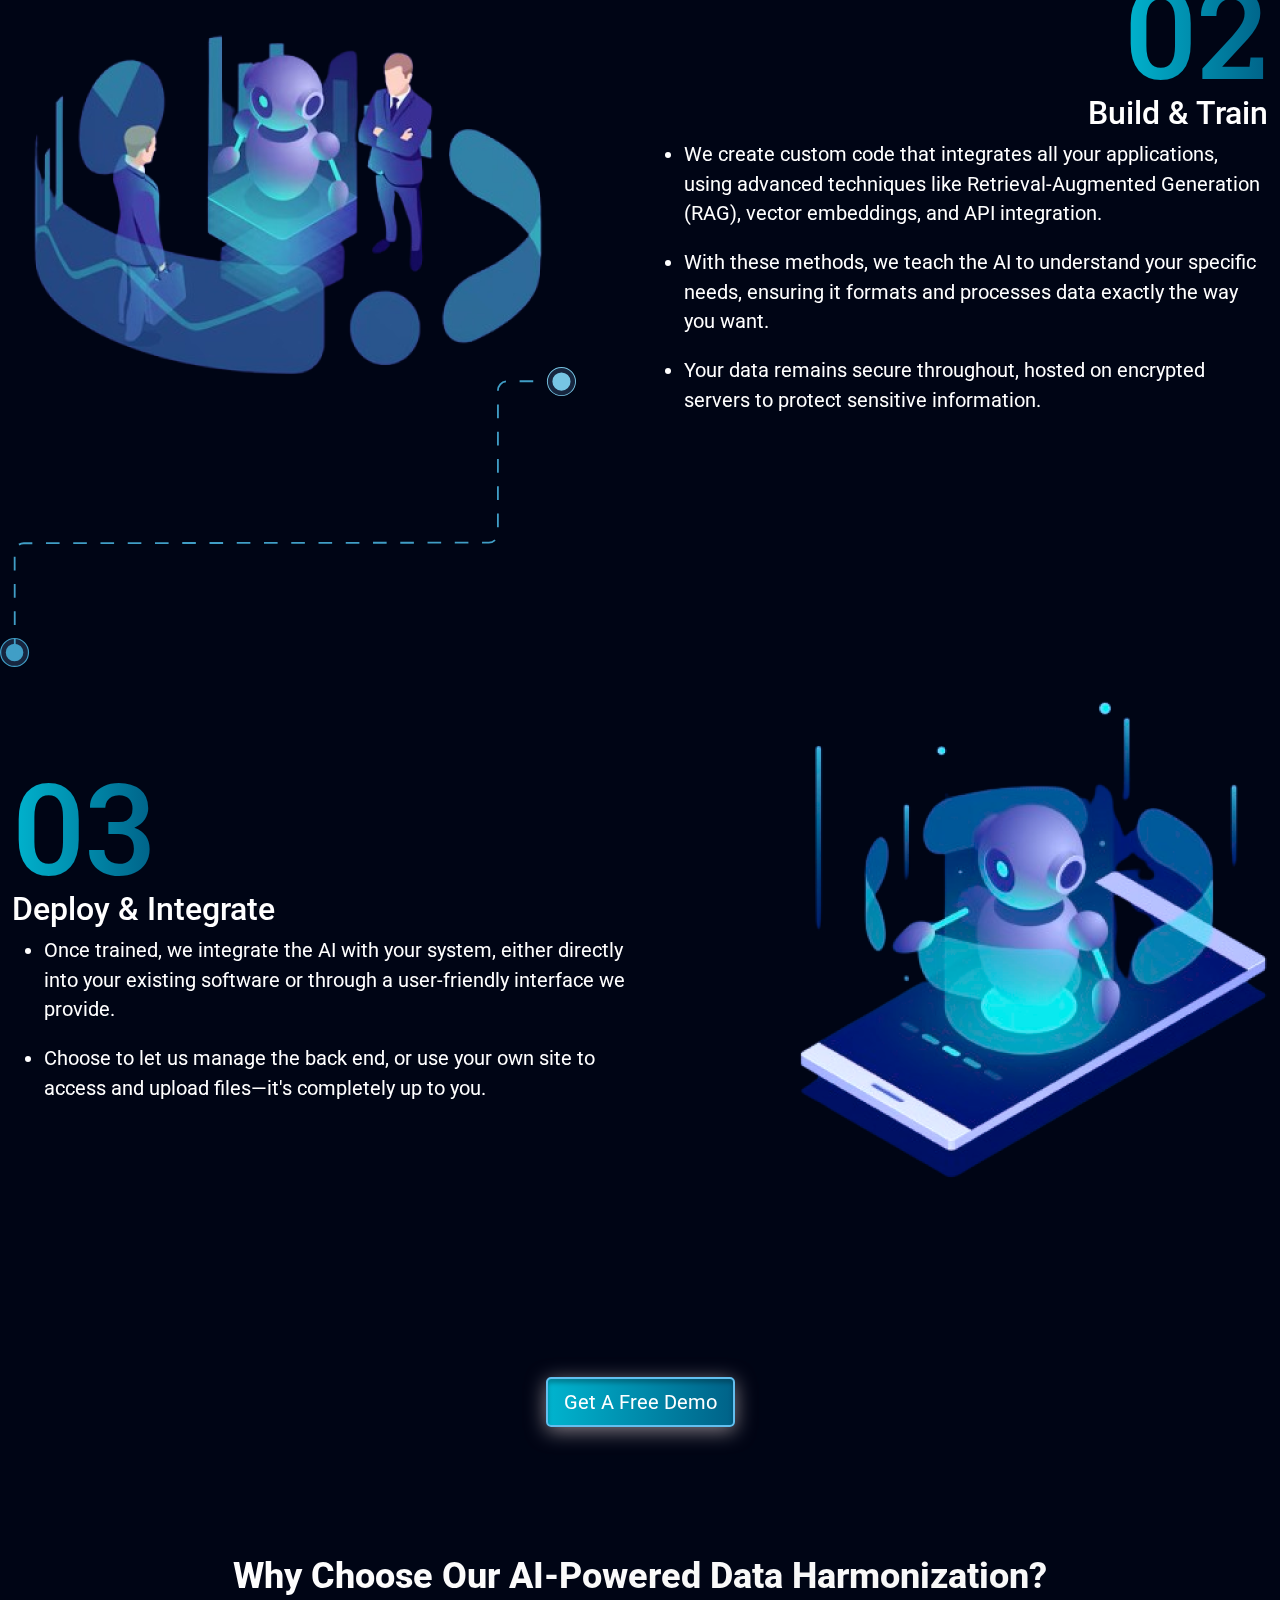
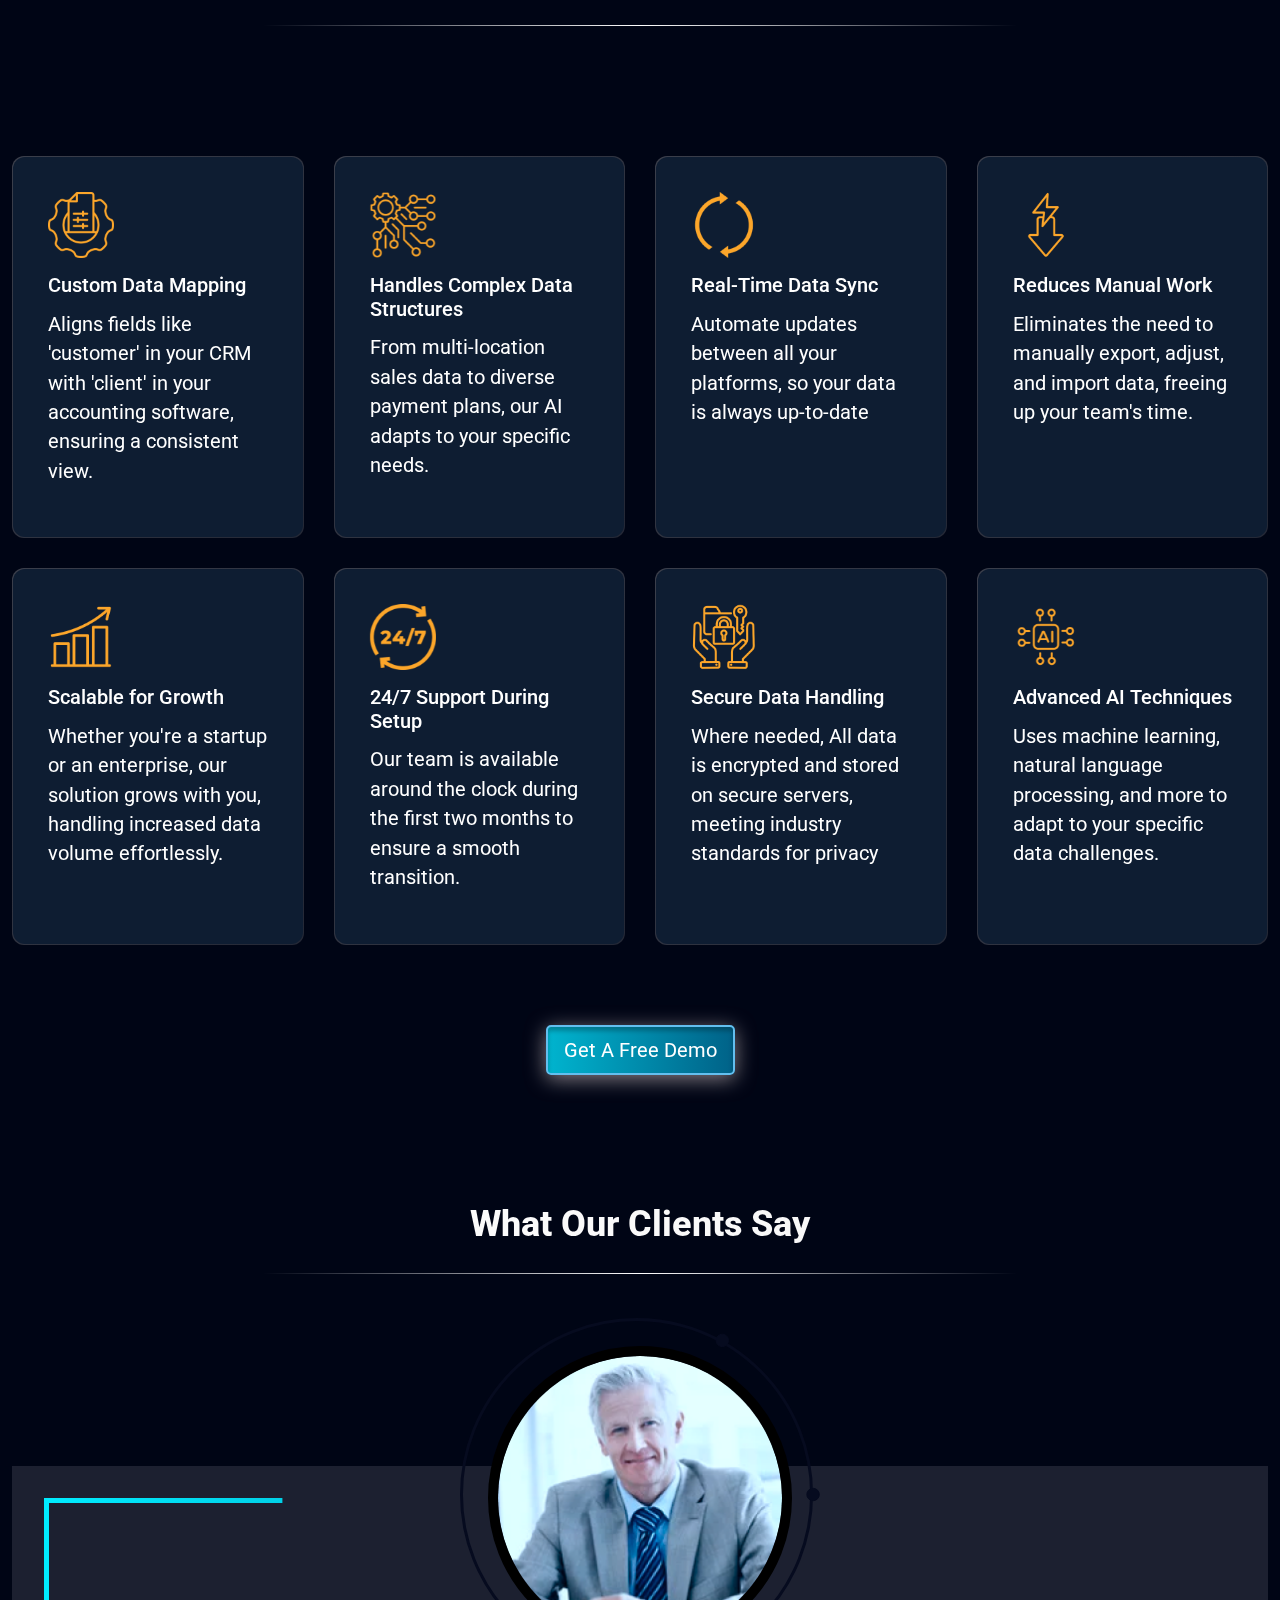
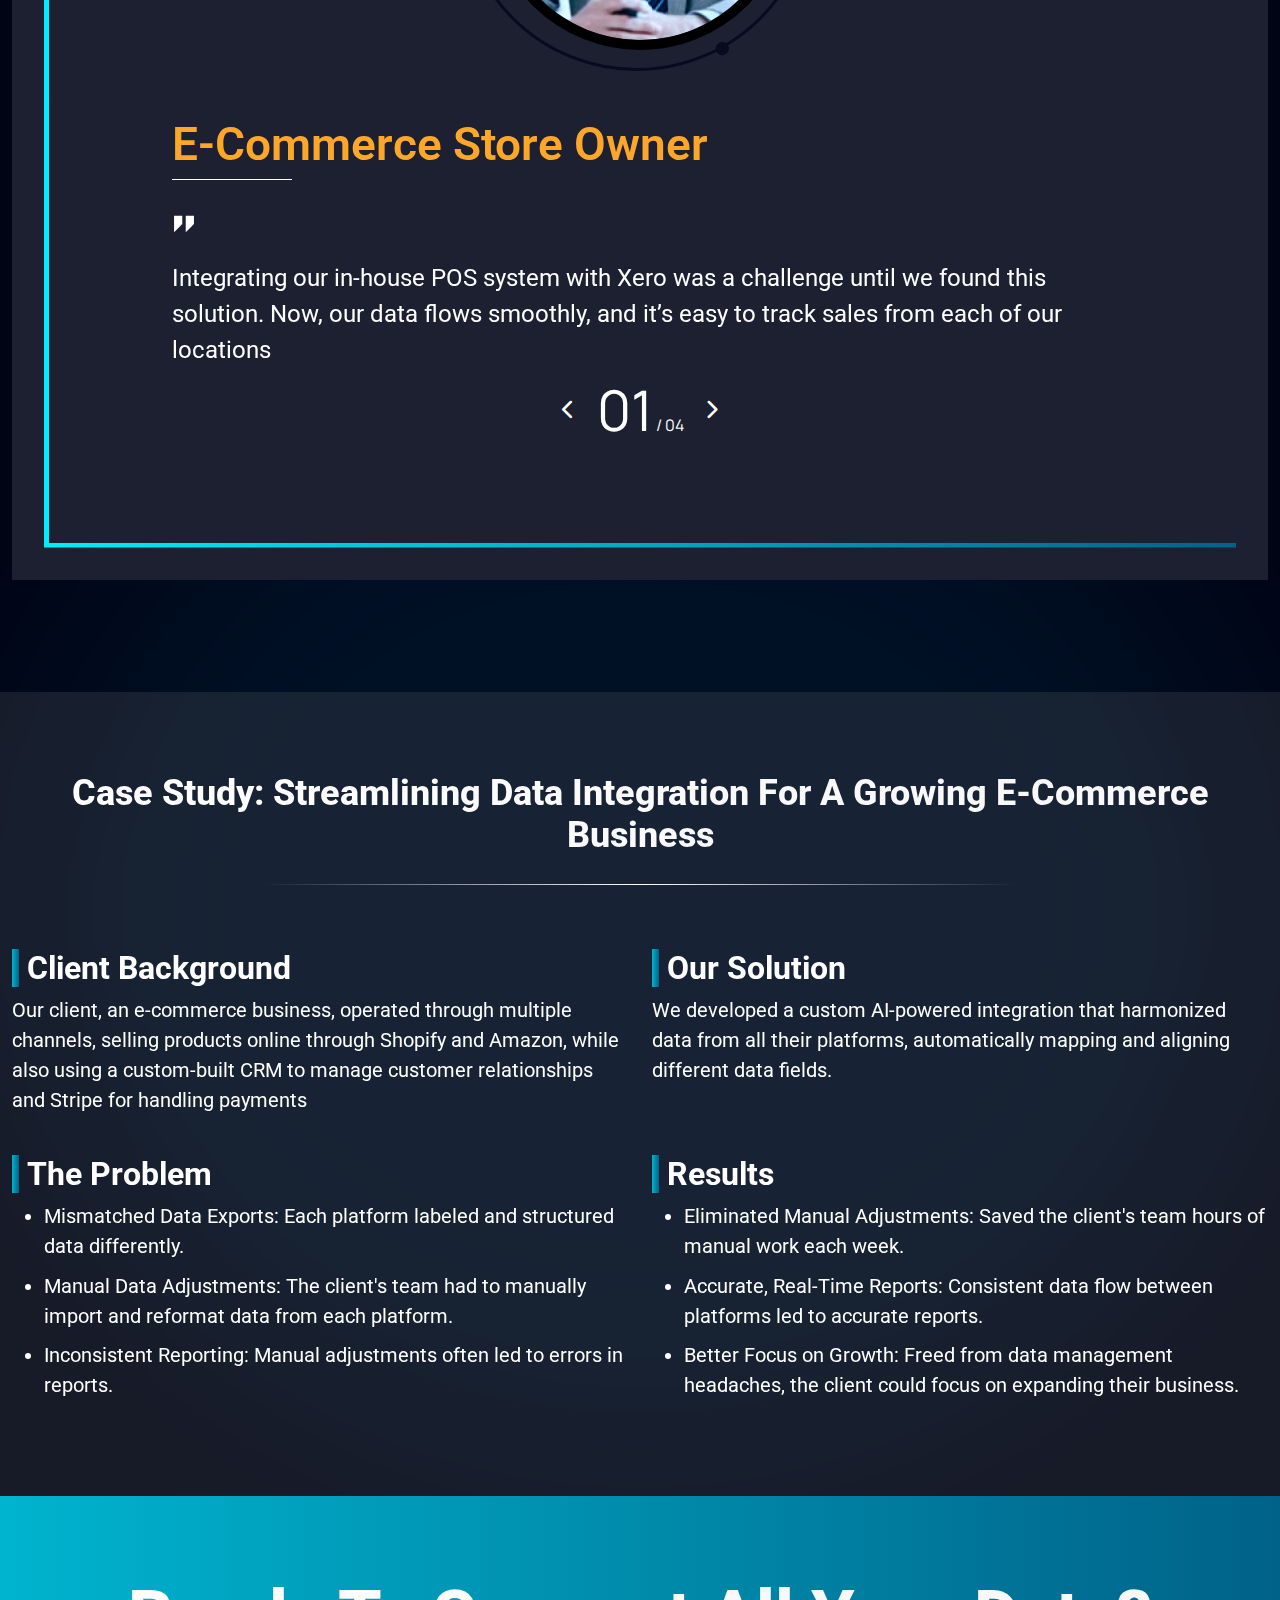
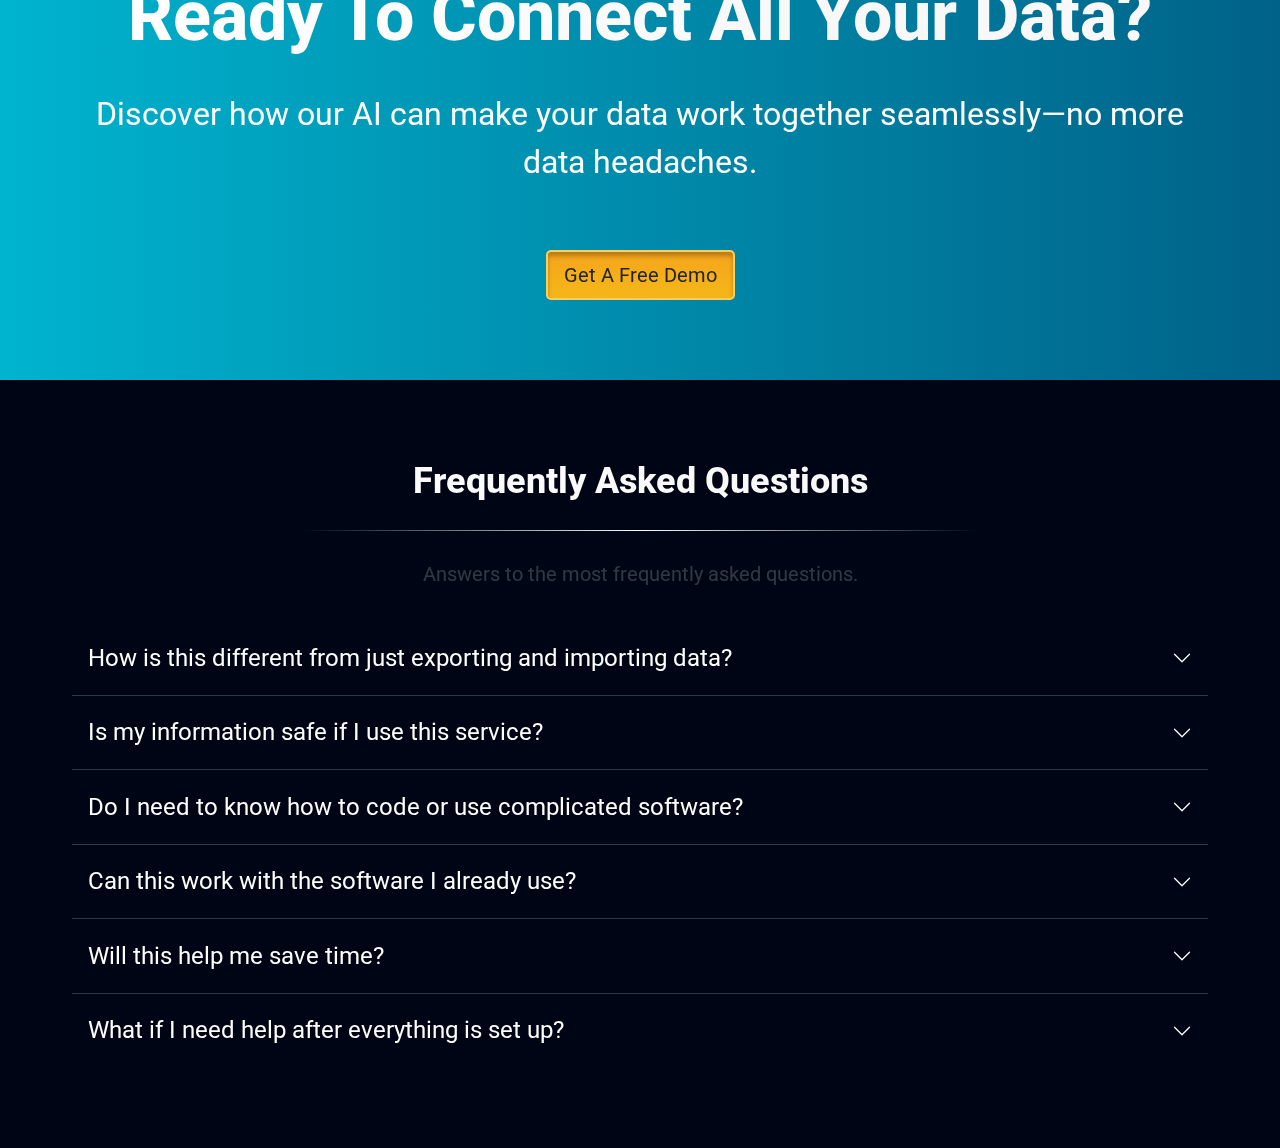
==== commit b1f2aaff: "added faq section" ====
--- a/index.html
+++ b/index.html
@@ -11,7 +11,7 @@
     <link rel="stylesheet" href="assets/css/bootstrap.min.css">
     <link rel="stylesheet" href="assets/css/style.css">
     <link rel="stylesheet" href="assets/css/owl.carousel.min.css">
-    <!-- <link rel="stylesheet" href="assets/css/glightbox.min.css"> -->
+    <link rel="stylesheet" href="assets/css/fontawesome.min.css">
 </head>
 <body>
     <!-- __________________ start header area  __________________ -->
@@ -376,7 +376,7 @@
                     <h2 class="section_title title_underline">What Our Clients Say</h2>
                     
                     <div class="feedback_sliderBox">
-                        <div class="feedback_slider">
+                        <div class="feedback_slider owl-carousel">
                             <div class="feedback_item">
                                 <div class="feedback_clientImgBox">
                                     <img class="feedback_clientImg" src="assets/img/home/client-photo.png" alt="photo">
@@ -386,20 +386,215 @@
                                     Integrating our in-house POS system with Xero was a challenge until we found this solution. Now, our data flows smoothly, and it’s easy to track sales from each of our locations
                                 </div>
                             </div>
-                        </div>
-                        <div class="d-flex">
-                            <button class="btn"><i class="fas fa-left-arrow"></i></button>
+                            <div class="feedback_item">
+                                <div class="feedback_clientImgBox">
+                                    <img class="feedback_clientImg" src="assets/img/home/client-photo.png" alt="photo">
+                                </div>
+                                <div class="feedback_clientInfo">E-Commerce Store Owner</div>
+                                <div class="feedback_message">
+                                    Integrating our in-house POS system with Xero was a challenge until we found this solution. Now, our data flows smoothly, and it’s easy to track sales from each of our locations
+                                </div>
+                            </div>
+                            <div class="feedback_item">
+                                <div class="feedback_clientImgBox">
+                                    <img class="feedback_clientImg" src="assets/img/home/client-photo.png" alt="photo">
+                                </div>
+                                <div class="feedback_clientInfo">E-Commerce Store Owner</div>
+                                <div class="feedback_message">
+                                    Integrating our in-house POS system with Xero was a challenge until we found this solution. Now, our data flows smoothly, and it’s easy to track sales from each of our locations
+                                </div>
+                            </div>
+                            <div class="feedback_item">
+                                <div class="feedback_clientImgBox">
+                                    <img class="feedback_clientImg" src="assets/img/home/client-photo.png" alt="photo">
+                                </div>
+                                <div class="feedback_clientInfo">E-Commerce Store Owner</div>
+                                <div class="feedback_message">
+                                    Integrating our in-house POS system with Xero was a challenge until we found this solution. Now, our data flows smoothly, and it’s easy to track sales from each of our locations
+                                </div>
+                            </div>
+                        </div>
+                        <div class="feedback_sliderControl">
+                            <button class="btn btn_prev"><i class="fa-solid fa-chevron-left"></i></button>
+                            <div class="px-2">
+                                <span class="current_number">01</span>
+                                <span class="total_number">/ 04</span>
+                            </div>
+                            <button class="btn btn_next"><i class="fa-solid fa-chevron-right"></i></button>
+                        </div>
+                    </div>
+                </div>
+            </div>
+        </section>
+        <!-- ... end What Our Clients Say section ... -->
+
+        <!-- ... start Case Study section ... -->
+        <section class="caseStudy_section">
+            <div class="container">
+                <div class="caseStudy_content">
+                    <h2 class="section_title title_underline">Case Study: Streamlining Data Integration for a Growing E-Commerce Business</h2>
+                    <div class="row gy-4">
+                        <div class="col-md-6">
                             <div>
-                                <span>01</span>
-                                <span>/ 04</span>
-                            </div>
-                            <button class="btn"><i class="fas fa-right-arrow"></i></button>
-                        </div>
-                    </div>
-                </div>
-            </div>
-        </section>
-        <!-- ... end What Our Clients Say section ... -->
+                                <h3 class="caseStudy_title border_left">Client Background</h3>
+                                <p class="caseStudy_desc">Our client, an e-commerce business, operated through multiple channels, selling products online through Shopify and Amazon, while also using a custom-built CRM to manage customer relationships and Stripe for handling payments</p>
+                            </div>
+                        </div>
+                        <div class="col-md-6">
+                            <div>
+                                <h3 class="caseStudy_title border_left">Our Solution</h3>
+                                <p class="caseStudy_desc">We developed a custom AI-powered integration that harmonized data from all their platforms, automatically mapping and aligning different data fields.</p>
+                            </div>
+                        </div>
+                        <div class="col-md-6">
+                            <div>
+                                <h3 class="caseStudy_title border_left">The Problem</h3>
+                                <div class="caseStudy_desc">
+                                    <ul>
+                                        <li>
+                                            Mismatched Data Exports: Each platform labeled and structured data differently.
+                                        </li>
+                                        <li>
+                                            Manual Data Adjustments: The client's team had to manually import and reformat data from each platform.
+                                        </li>
+                                        <li>
+                                            Inconsistent Reporting: Manual adjustments often led to errors in reports.
+                                        </li>
+                                    </ul>
+                                </div>
+                            </div>
+                        </div>
+                        <div class="col-md-6">
+                            <div>
+                                <h3 class="caseStudy_title border_left">Results</h3>
+                                <div class="caseStudy_desc">
+                                    <ul>
+                                        <li>
+                                            Eliminated Manual Adjustments: Saved the client's team hours of manual work each week.
+                                        </li>
+                                        <li>
+                                            Accurate, Real-Time Reports: Consistent data flow between platforms led to accurate reports.
+                                        </li>
+                                        <li>
+                                            Better Focus on Growth: Freed from data management headaches, the client could focus on expanding their business.
+                                        </li>
+                                    </ul>
+                                </div>
+                            </div>
+                        </div>
+                        
+                    </div>
+                </div>
+            </div>
+        </section>
+        <!-- ... end Case Study section ... -->
+
+        <!-- ... start Ready to Connect.. section ... -->
+        <section class="extraInfo_section">
+            <div class="container container_sm">
+                <div class="extraInfo_content">
+                    <h2 class="section_title">Ready to Connect All Your Data?</h2>
+                    <p class="section_desc">Discover how our AI can make your data work together seamlessly—no more data headaches.</p>
+                    <div class="text-center">
+                        <a class="btn btn_warning" href="#">Get a free demo</a>
+                    </div>
+                </div>
+            </div>
+        </section>
+        <!-- ... end Ready to Connect.. section ... -->
+
+        <!-- ... start faq section ... -->
+        <section class="faq_section">
+            <div class="container container_sm">
+                <div class="faq_content">
+                    <h2 class="section_title title_underline">Frequently Asked Questions</h2>
+                    <p class="section_subtitle">Answers to the most frequently asked questions.</p>
+                    
+
+                    <div class="accordion accordion-flush" id="accordionFaq">
+                        <div class="accordion-item">
+                            <h3 class="accordion-header">
+                                <button class="accordion-button collapsed" type="button" data-bs-toggle="collapse"
+                                    data-bs-target="#faq-collapse_1" aria-expanded="false" aria-controls="faq-collapse_1">
+                                    How is this different from just exporting and importing data?
+                                </button>
+                            </h3>
+                            <div id="faq-collapse_1" class="accordion-collapse collapse" data-bs-parent="#accordionFaq">
+                                <div class="accordion-body">
+                                    <p>Lorem ipsum dolor sit amet consectetur, adipisicing elit. Placeat ipsa alias quia libero, exercitationem excepturi! In voluptatem amet saepe quia consectetur ex voluptatibus doloremque ab veritatis nemo, architecto distinctio accusamus!</p>
+                                </div>
+                            </div>
+                        </div>
+                        <div class="accordion-item">
+                            <h3 class="accordion-header">
+                                <button class="accordion-button collapsed" type="button" data-bs-toggle="collapse"
+                                    data-bs-target="#faq-collapse_2" aria-expanded="false" aria-controls="faq-collapse_2">
+                                    Is my information safe if I use this service?
+                                </button>
+                            </h3>
+                            <div id="faq-collapse_2" class="accordion-collapse collapse" data-bs-parent="#accordionFaq">
+                                <div class="accordion-body">
+                                    <p>Lorem ipsum dolor sit amet consectetur, adipisicing elit. Placeat ipsa alias quia libero, exercitationem excepturi! In voluptatem amet saepe quia consectetur ex voluptatibus doloremque ab veritatis nemo, architecto distinctio accusamus!</p>
+                                </div>
+                            </div>
+                        </div>
+                        <div class="accordion-item">
+                            <h3 class="accordion-header">
+                                <button class="accordion-button collapsed" type="button" data-bs-toggle="collapse"
+                                    data-bs-target="#faq-collapse_3" aria-expanded="false" aria-controls="faq-collapse_3">
+                                    Do I need to know how to code or use complicated software?
+                                </button>
+                            </h2>
+                            <div id="faq-collapse_3" class="accordion-collapse collapse" data-bs-parent="#accordionFaq">
+                                <div class="accordion-body">
+                                    <p>Lorem ipsum dolor sit amet consectetur, adipisicing elit. Placeat ipsa alias quia libero, exercitationem excepturi! In voluptatem amet saepe quia consectetur ex voluptatibus doloremque ab veritatis nemo, architecto distinctio accusamus!</p>
+                                </div>
+                            </div>
+                        </div>
+                        <div class="accordion-item">
+                            <h3 class="accordion-header">
+                                <button class="accordion-button collapsed" type="button" data-bs-toggle="collapse"
+                                    data-bs-target="#faq-collapse_4" aria-expanded="false" aria-controls="faq-collapse_4">
+                                    Can this work with the software I already use?
+                                </button>
+                            </h2>
+                            <div id="faq-collapse_4" class="accordion-collapse collapse" data-bs-parent="#accordionFaq">
+                                <div class="accordion-body">
+                                    <p>Lorem ipsum dolor sit amet consectetur, adipisicing elit. Placeat ipsa alias quia libero, exercitationem excepturi! In voluptatem amet saepe quia consectetur ex voluptatibus doloremque ab veritatis nemo, architecto distinctio accusamus!</p>
+                                </div>
+                            </div>
+                        </div>
+                        <div class="accordion-item">
+                            <h3 class="accordion-header">
+                                <button class="accordion-button collapsed" type="button" data-bs-toggle="collapse"
+                                    data-bs-target="#faq-collapse_5" aria-expanded="false" aria-controls="faq-collapse_5">
+                                    Will this help me save time?
+                                </button>
+                            </h2>
+                            <div id="faq-collapse_5" class="accordion-collapse collapse" data-bs-parent="#accordionFaq">
+                                <div class="accordion-body">
+                                    <p>Lorem ipsum dolor sit amet consectetur, adipisicing elit. Placeat ipsa alias quia libero, exercitationem excepturi! In voluptatem amet saepe quia consectetur ex voluptatibus doloremque ab veritatis nemo, architecto distinctio accusamus!</p>
+                                </div>
+                            </div>
+                        </div>
+                        <div class="accordion-item">
+                            <h3 class="accordion-header">
+                                <button class="accordion-button collapsed" type="button" data-bs-toggle="collapse"
+                                    data-bs-target="#faq-collapse_6" aria-expanded="false" aria-controls="faq-collapse_6">
+                                    What if I need help after everything is set up?
+                                </button>
+                            </h2>
+                            <div id="faq-collapse_6" class="accordion-collapse collapse" data-bs-parent="#accordionFaq">
+                                <div class="accordion-body">
+                                    <p>Lorem ipsum dolor sit amet consectetur, adipisicing elit. Placeat ipsa alias quia libero, exercitationem excepturi! In voluptatem amet saepe quia consectetur ex voluptatibus doloremque ab veritatis nemo, architecto distinctio accusamus!</p>
+                                </div>
+                            </div>
+                        </div>
+                    </div>
+                </div>
+            </div>
+        </section>
+        <!-- ... end faq section ... -->
 
     </main>
     <!-- __________________ end main area  __________________ -->
--- a/assets/css/style.css
+++ b/assets/css/style.css
@@ -40,6 +40,7 @@
   --bg_dark:#000515;
   --bg_dark2:#1C2030;
   --bg_gray: #33353F;
+  --bg_light:#71717133; /* 20% */
   --bg_white: #ffffff;
 }
 body {
@@ -92,15 +93,20 @@
   font-size: var(--fs_20);
   padding: 0.5rem 1rem;
   text-transform: capitalize;
+  border-radius: 5px;
 }
 .btn_primary{
   color: var(--c_white);
   background: var(--bg_primaryGrd);
   border: 2px solid #63BFEF;
   box-shadow: 0px 4px 20px rgba(243, 225, 225, 0.55), inset 0px 4px 4px rgba(0, 0, 0, 0.25);
-  border-radius: 5px;
-}
-
+}
+
+.btn_warning{
+  background: linear-gradient(180deg, #F58B21 -121.31%, #F5B419 80.97%);
+  border: 2px solid #FFCD5C;
+  box-shadow: inset 0px 4px 4px rgba(0, 0, 0, 0.25);
+}
 @media(min-width:1200px){
   .container{
     max-width: 1510px;
@@ -613,10 +619,25 @@
   max-width: 100%;
   background-color: var(--bg_dark2);
   margin: auto;
-  padding: 2.75rem;
+  padding: 2.75rem 10rem 8rem;
+  position: relative;
+}
+.feedback_sliderBox::before{
+  content: "";
+  position: absolute;
+  top: 2rem;
+  left: 2rem;
+  right: 2rem;
+  bottom: 2rem;
+  border: 5px solid;
+  border-right: none;
+  border-image-slice: 1;
+  border-image-source: linear-gradient(to right, #00ECFF 0%, #00BED7 34%, #006288 100%);
+  clip-path: polygon(0% 0%,20% 0%,20% 50% ,100% 50%, 100% 100%,0% 100%);
+  pointer-events: none;
 }
 .feedback_slider{
-
+  margin-top: -12rem;
 }
 .feedback_item{
   position: relative;
@@ -629,7 +650,7 @@
   width: 360px;
   height: 360px;
   padding: 28px;
-  margin: -180px auto 2rem;
+  margin: auto auto 2rem;
   background-image: url("../img/home/client-photo-bg.svg");
   background-repeat: no-repeat;
   background-size: 100%;
@@ -642,11 +663,146 @@
   object-fit: cover;
 }
 .feedback_clientInfo{
+  font-size: var(--fs_46);
+  font-weight: 600;
+  color: var(--c_warning);
+  margin-bottom: 2rem;
+}
+.feedback_clientInfo::after{
+  content: "";
+  display: block;
+  width: 120px;
+  border-bottom: 1px solid var(--c_white);
+}
+.feedback_message{
+  font-size: var(--fs_24);
+  font-family: var(--ff_roboto);
+  padding-top: 3rem;
+  background-image: url("data:image/svg+xml,%3Csvg width='30' height='30' viewBox='0 0 30 30' fill='none' xmlns='http://www.w3.org/2000/svg'%3E%3Cpath fill-rule='evenodd' clip-rule='evenodd' d='M2.57812 15.0293V25.3125L7.70874 20.1777L12.8394 15.043V9.89454V4.74609H7.70874H2.57812V15.0293ZM17.1606 15.0293V25.3125L22.2913 20.1777L27.4219 15.043V9.89454V4.74609H22.2913H17.1606V15.0293Z' fill='white'/%3E%3C/svg%3E%0A");
+  background-repeat: no-repeat;
+  background-position: top left;
+  background-size: 1.5rem;
+}
+
+.feedback_sliderControl{
+  display: flex;
+  justify-content: center;
+  align-items: center;
+  font-family: var(--ff_manrope);
+}
+.feedback_sliderControl .current_number{
+  font-size: var(--fs_56);
+}
+.feedback_sliderControl .total_number{
+  font-size: var(--fs_16);
+}
+.feedback_sliderControl .btn{
+  padding: 0.3rem 0.8rem;
+  color: var(--c_white);
+  box-shadow: none !important;
+}
+/* ... end feedback section ... */
+
+/* ... start case study section ... */
+.caseStudy_section{
+  padding: 5rem 0rem;
+  background: var(--bg_light);
+  position: relative;
+}
+.caseStudy_section::before{
+  content: "";
+  position: absolute;
+  z-index: -1;
+  font-size: 1240px;
+  width: 1em;
+  height: 0.8831em;
+  border-radius: 50%;
+  background: rgba(1, 122, 186, 0.1);
+  filter: blur(116.05px);
+  left: 50%;
+  top: 0%;
+  transform: translate(-50%,-30%);
+  pointer-events: none;
+  user-select: none;
+}
+.caseStudy_section .section_title{
+  margin-bottom: 4rem;
+}
+.caseStudy_title{
   font-size: var(--fs_32);
-  color: var(--c_warning);
-}
-.feedback_message{}
-/* ... end feedback section ... */
+  font-weight: 700;
+}
+.border_left{
+  display: flex;
+}
+.border_left::before{
+  content: "";
+  display: block;
+  width: 7px;
+  margin-right: 0.5rem;
+  background: linear-gradient(90deg, #00ECFF -68.96%, #00BED7 -12.36%, #006288 100%);
+
+}
+.caseStudy_desc,
+.caseStudy_desc ul{
+  font-size: var(--fs_20);
+  line-height: 1.5;
+}
+.caseStudy_desc li{
+  margin-bottom: 0.6rem;
+}
+
+/* ... end case study section ... */
+
+/* ... start ready to connect section ... */
+.extraInfo_section{
+  padding: 5rem 0rem;
+  background: var(--bg_primaryGrd);
+}
+.extraInfo_content{
+  text-align: center;
+}
+.extraInfo_section .section_title{
+  font-size: var(--fs_70);
+  font-weight: 800;
+  margin-bottom: 2rem;
+}
+.extraInfo_section .section_desc{
+  font-size: var(--fs_32);
+  margin-bottom: 4rem;
+}
+/* ... end ready to connect section ... */
+
+/* ... start faq section ... */
+.faq_section{
+  padding: 5rem 0rem;
+}
+.faq_section .section_title{
+  margin-bottom: 0.3rem;
+}
+.faq_section .section_subtitle{
+  font-size: var(--fs_20);
+  color: var(--c_whiteLt2);
+  margin-bottom: 2rem;
+  text-align: center;
+}
+.accordion{
+  --bs-accordion-btn-icon: url("data:image/svg+xml,%3csvg xmlns='http://www.w3.org/2000/svg' viewBox='0 0 16 16' fill='none' stroke='%23ffffff' stroke-linecap='round' stroke-linejoin='round'%3e%3cpath d='M2 5L8 11L14 5'/%3e%3c/svg%3e");
+  --bs-accordion-btn-active-icon: url("data:image/svg+xml,%3csvg xmlns='http://www.w3.org/2000/svg' viewBox='0 0 16 16' fill='none' stroke='%23ffffff' stroke-linecap='round' stroke-linejoin='round'%3e%3cpath d='M2 5L8 11L14 5'/%3e%3c/svg%3e");
+}
+.accordion-item{
+  color: var(--c_white);
+  background: transparent;
+  border-color: var(--c_whiteLt2);
+}
+.accordion-button{
+  font-size: var(--fs_24);
+  color: var(--c_white) !important;
+  background: transparent !important;
+  box-shadow: none !important;
+  padding: 1.4rem 1rem;
+}
+/* ... end faq section ... */
 
 
 
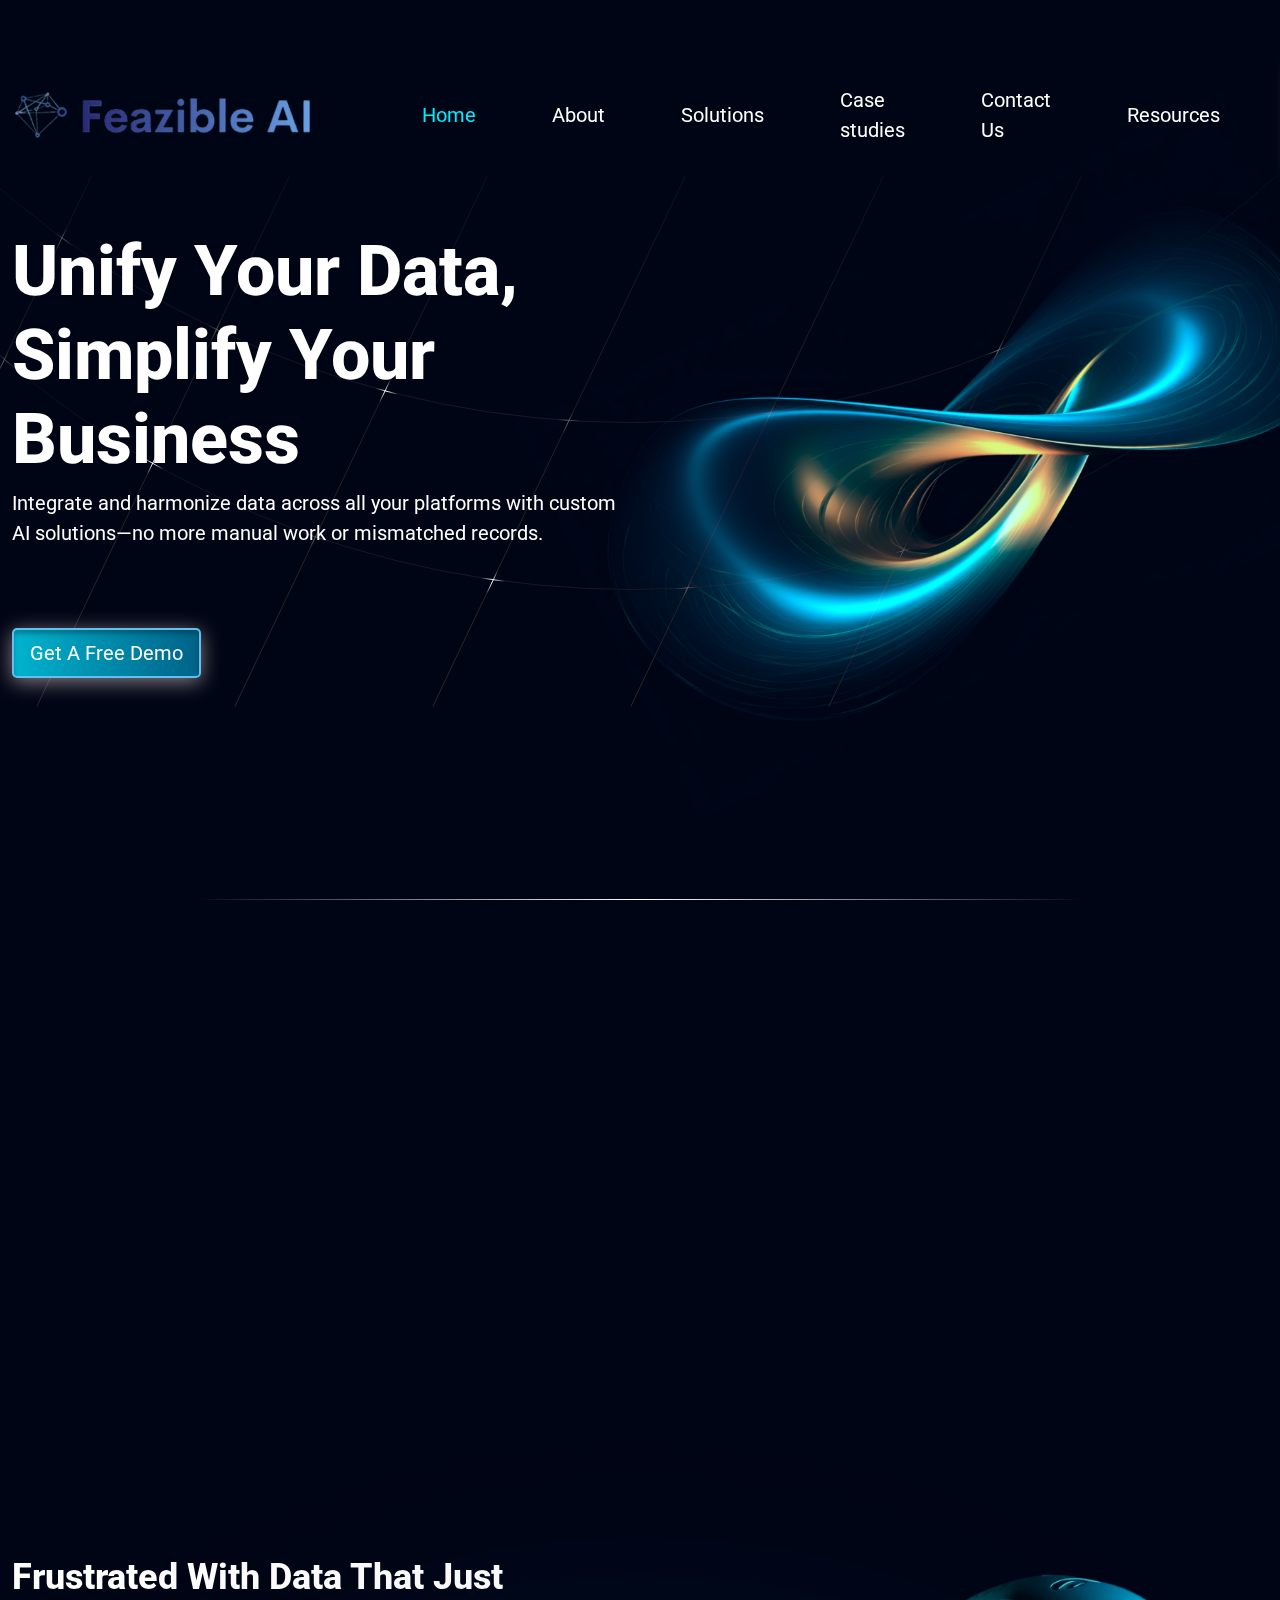
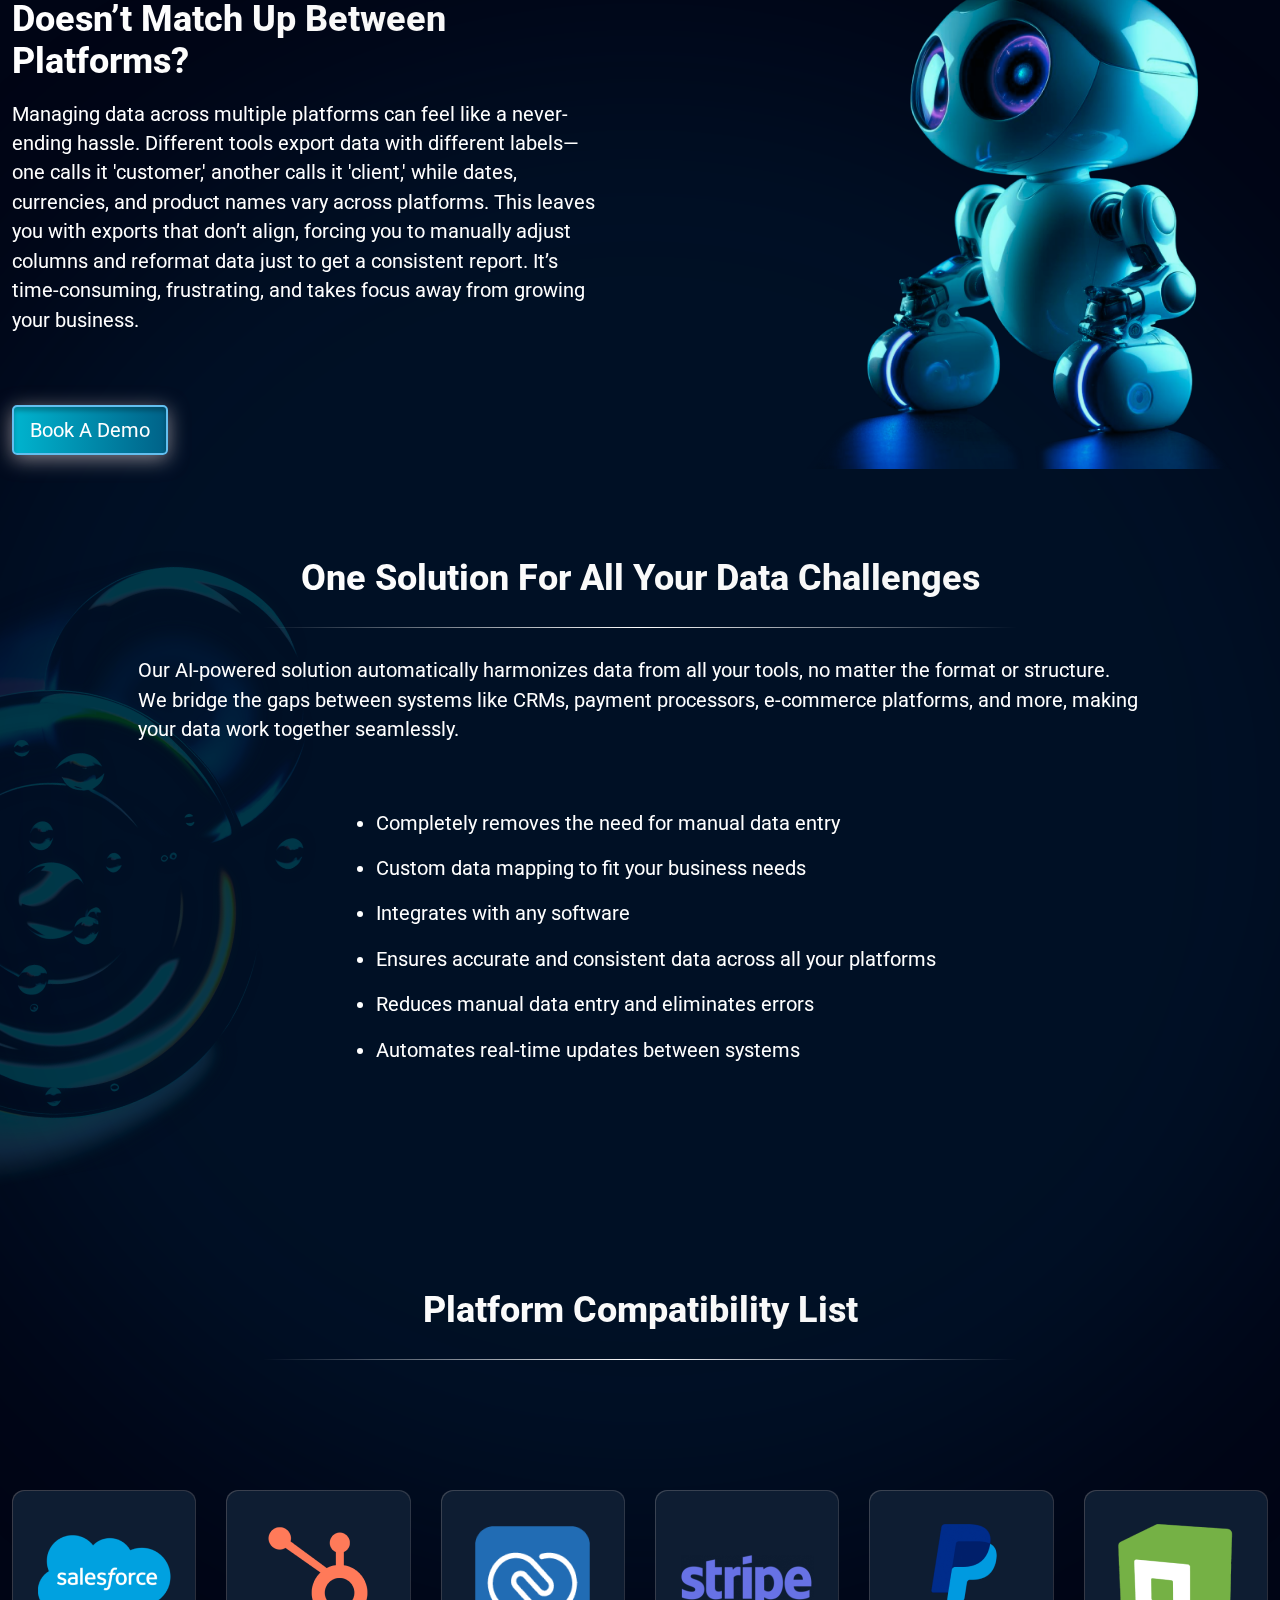
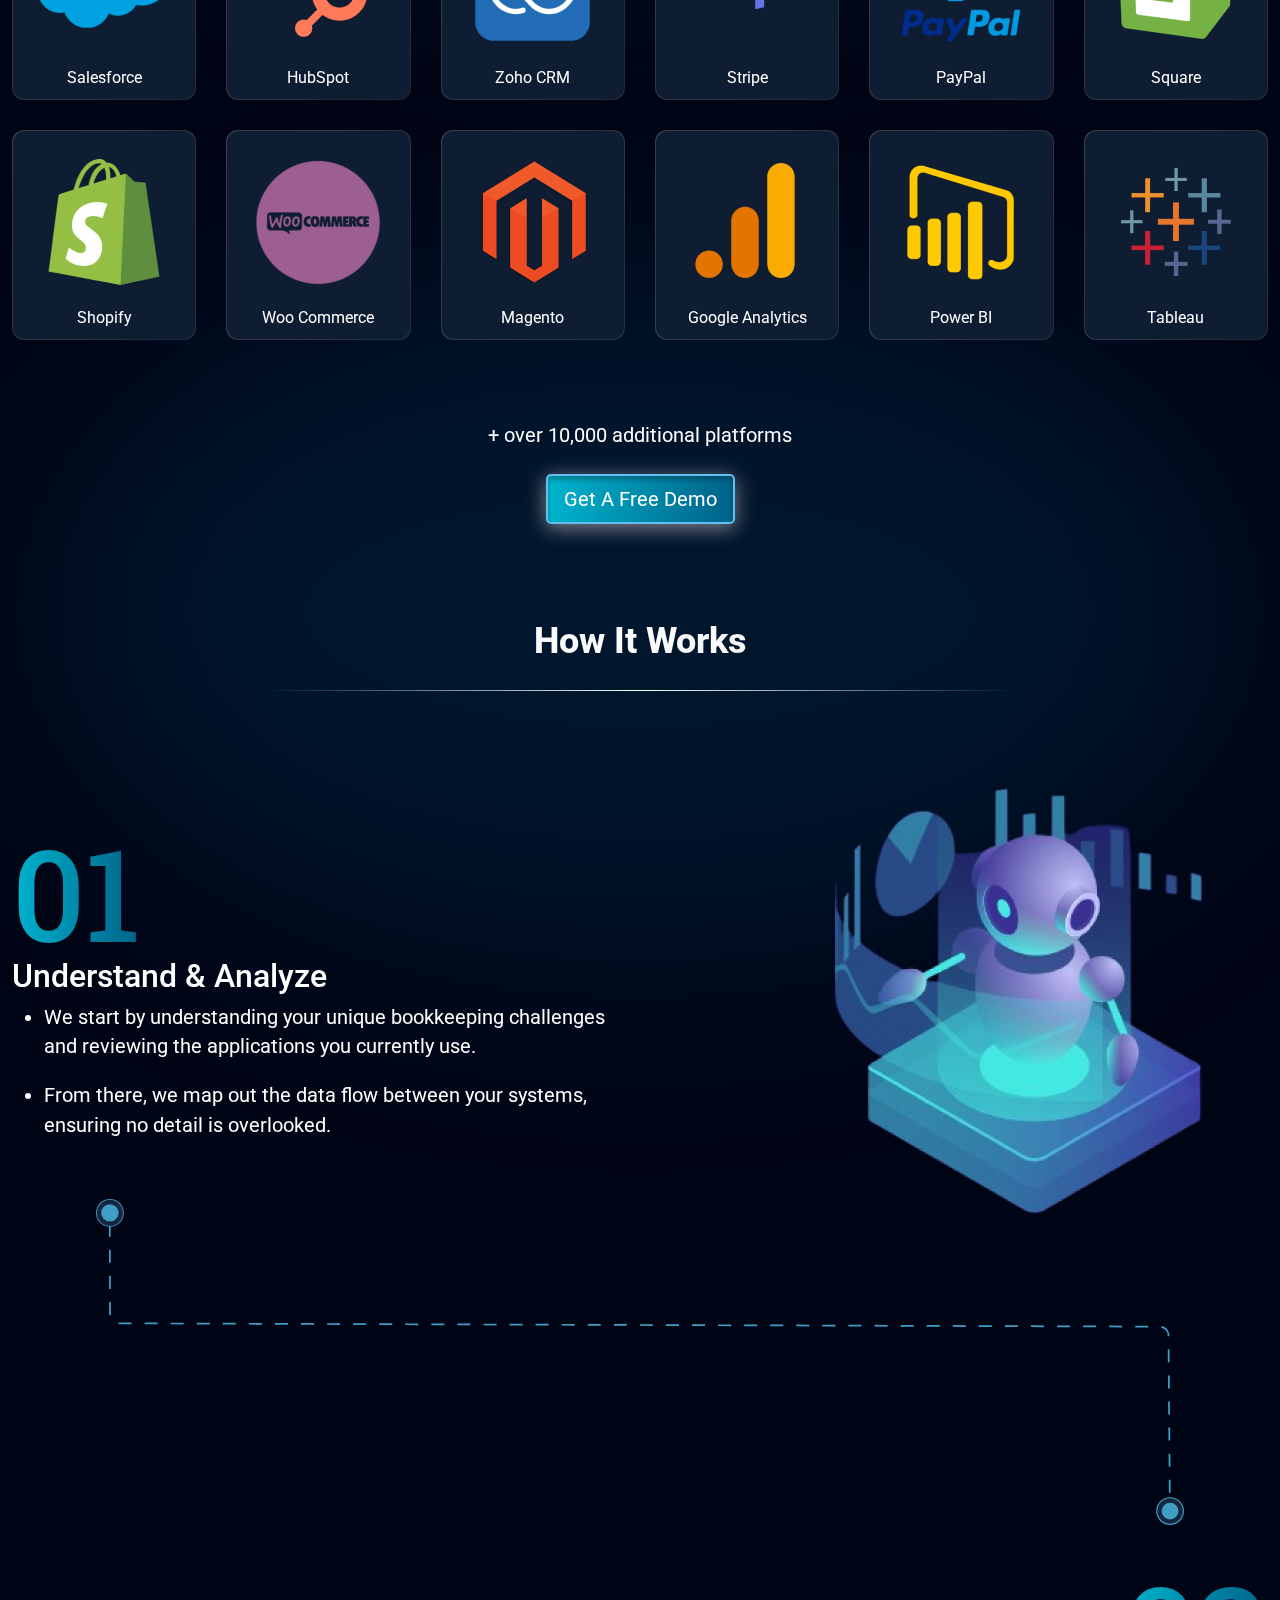
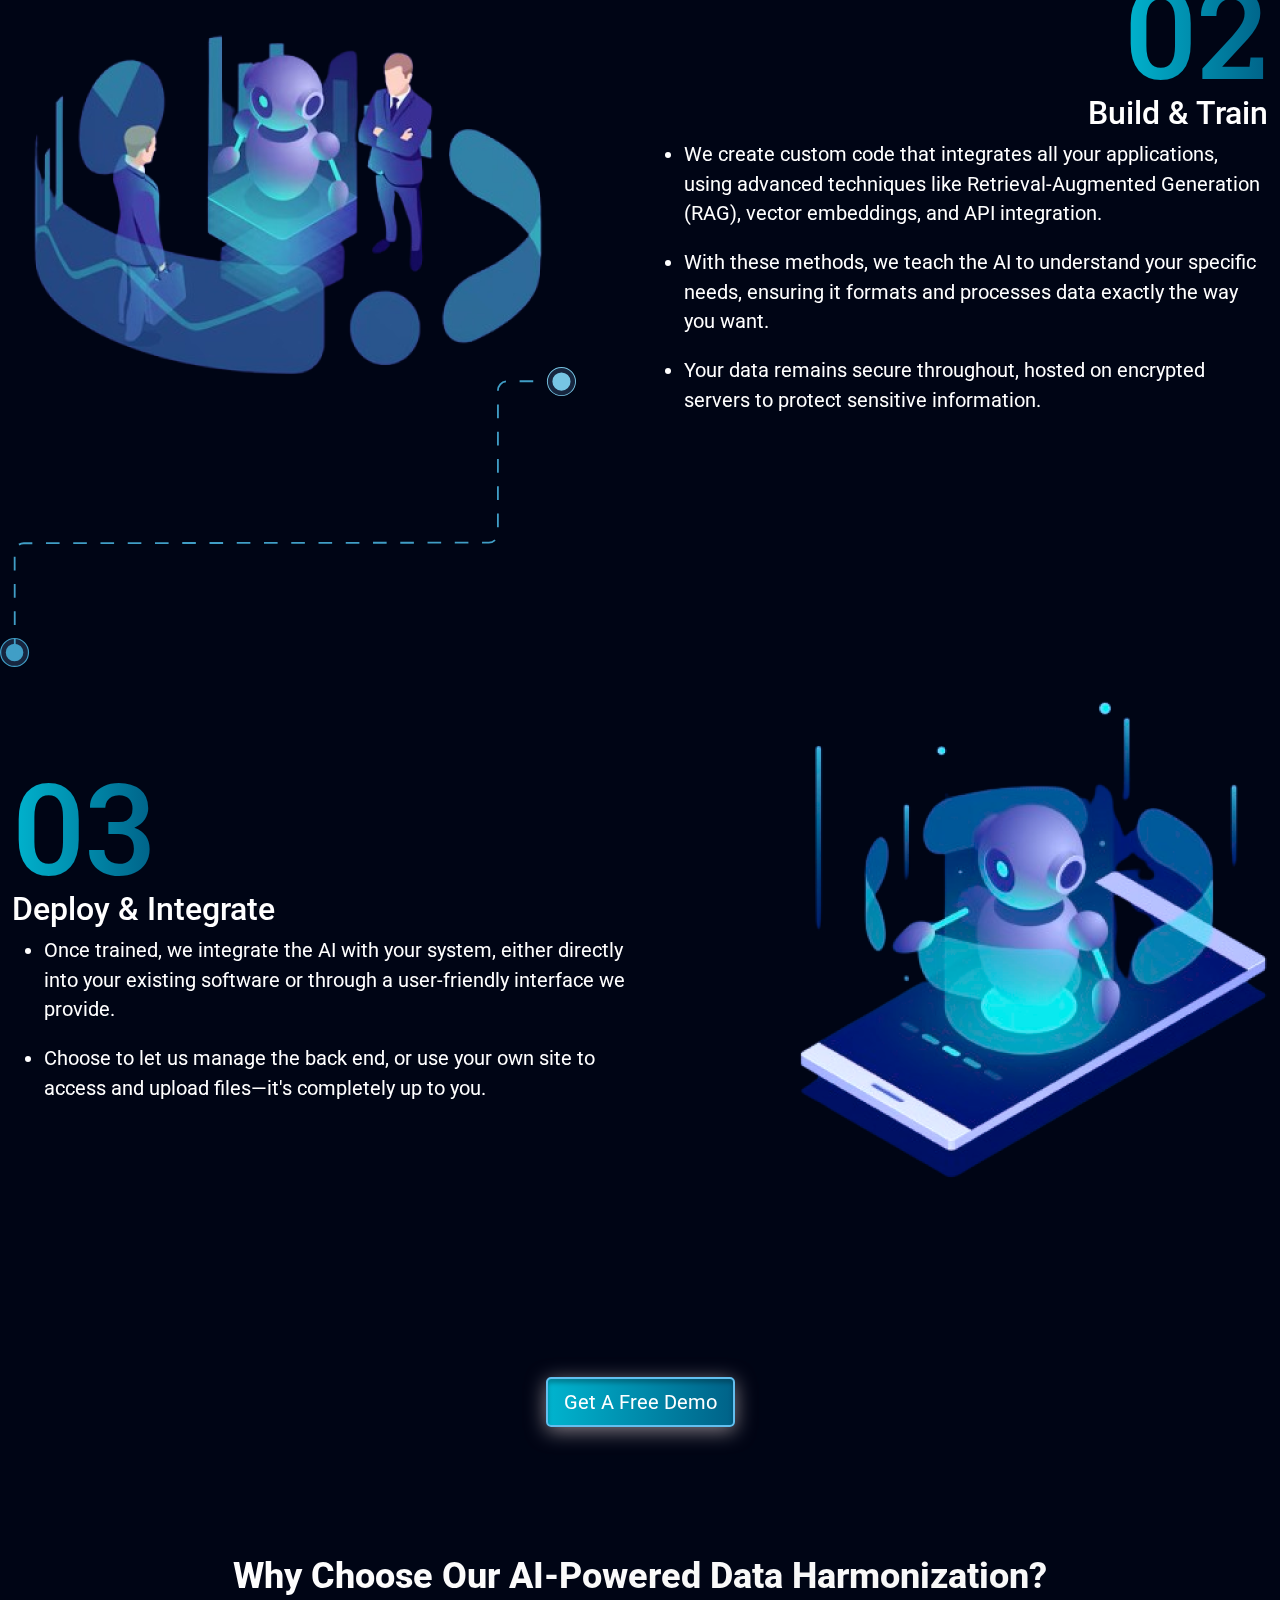
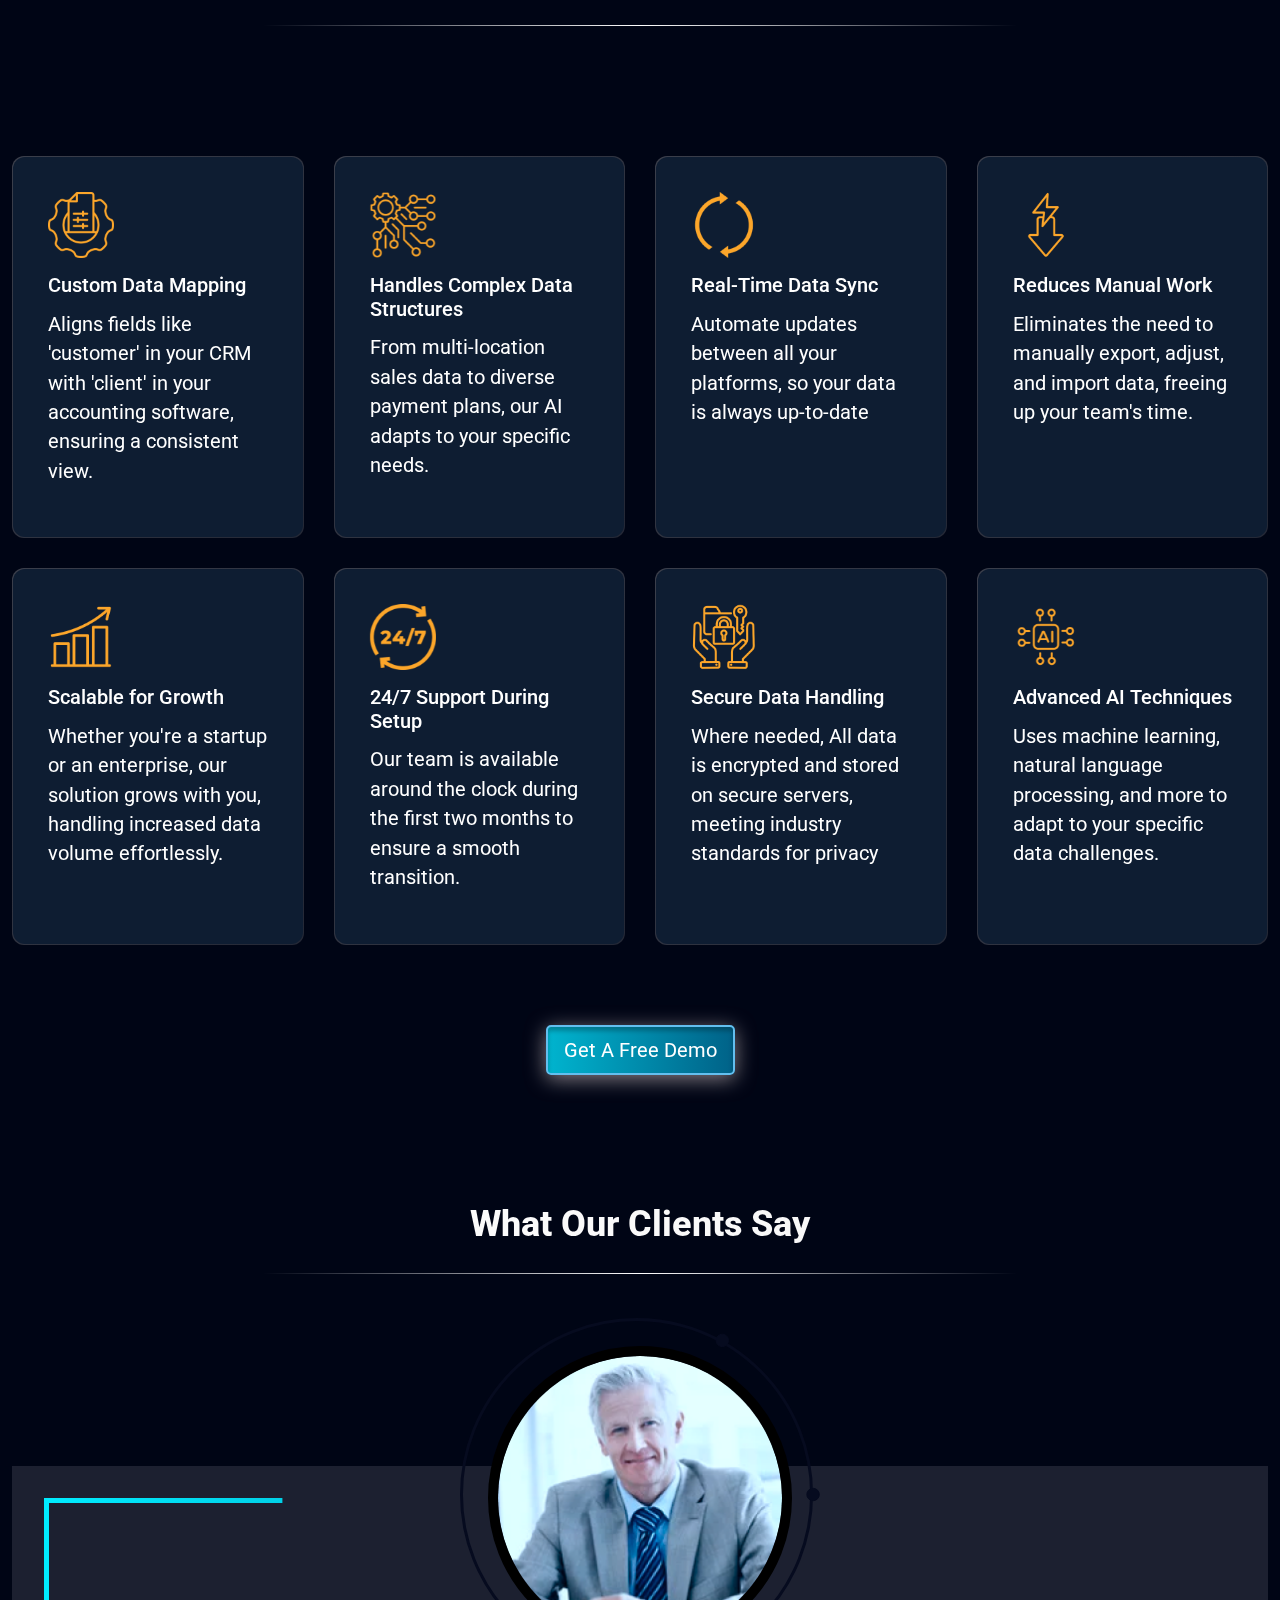
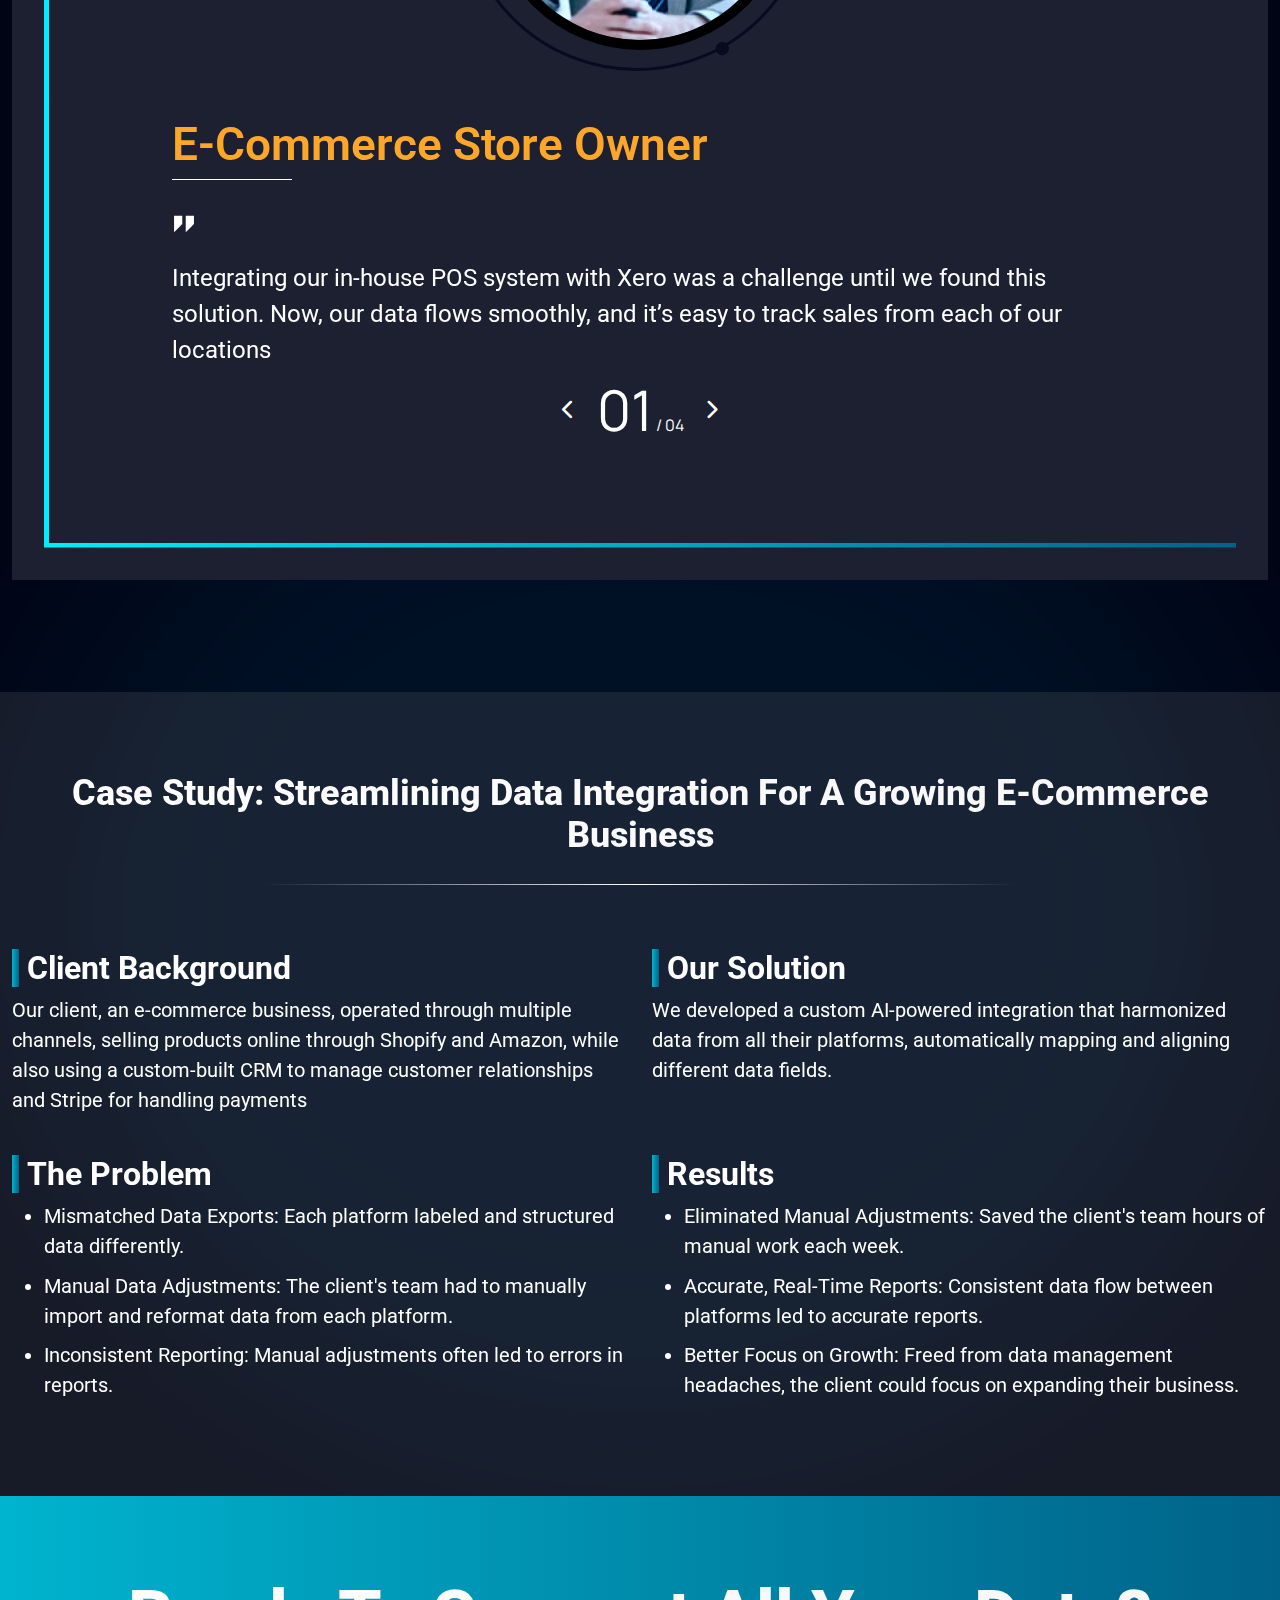
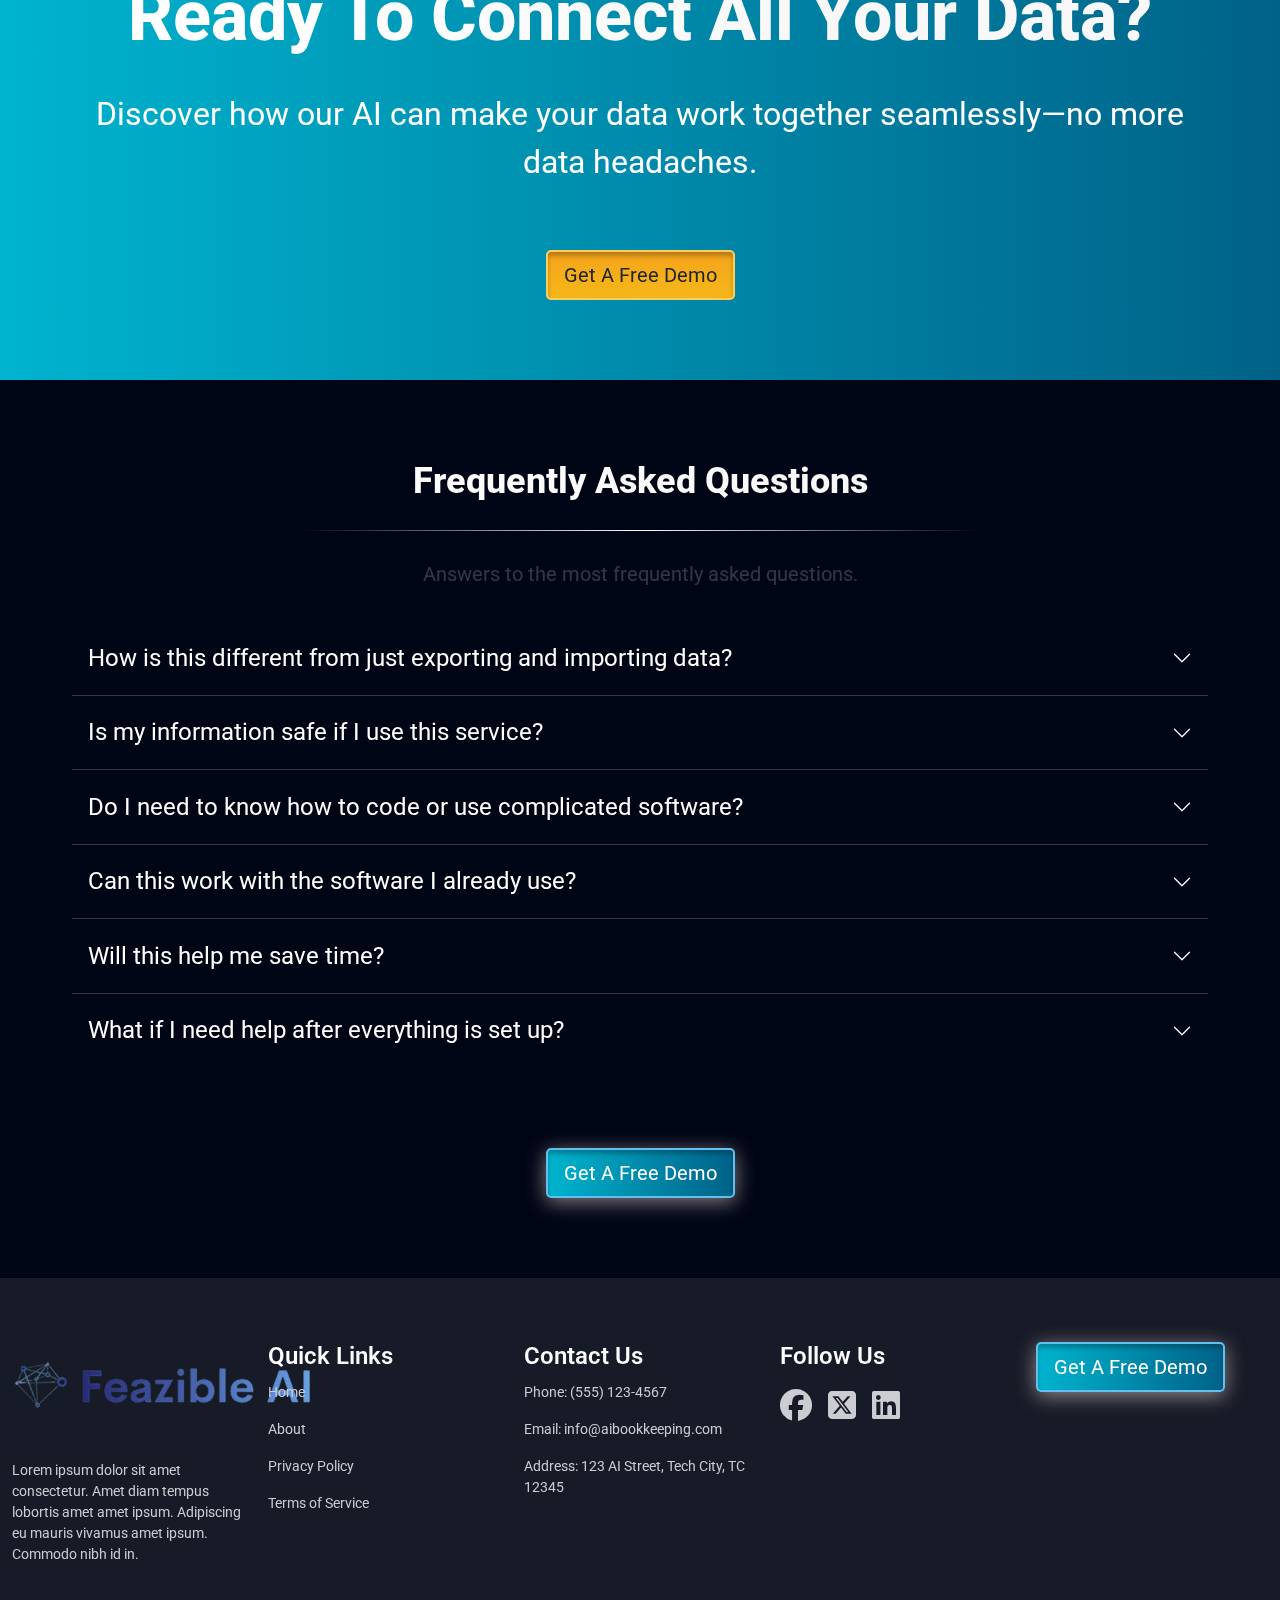
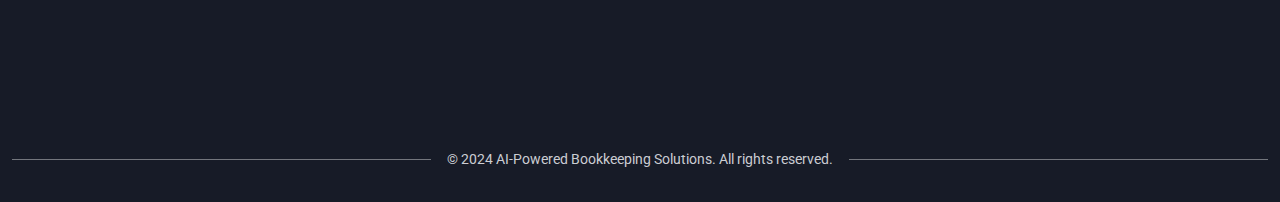
==== commit 37b3df3e: "completed partical" ====
--- a/index.html
+++ b/index.html
@@ -591,6 +591,10 @@
                             </div>
                         </div>
                     </div>
+
+                    <div class="text-center">
+                        <a class="btn btn_primary" href="#">Get a free demo</a>
+                    </div>
                 </div>
             </div>
         </section>
@@ -600,6 +604,81 @@
     <!-- __________________ end main area  __________________ -->
 
     <!-- __________________ start footer area  __________________ -->
+    <footer class="footer">
+        <div class="container container_lg">
+            <div class="footer_top">
+                <div class="row g-4">
+                    <div class="col-lg_20">
+                        <div class="footer_col_1">
+                            <a class="footer_brand d-inline-block" href="index.html">
+                                <img class="footer_logo" src="assets/img/feazible-ai.png" alt="feazible ai">
+                            </a>
+                            <p class="fs_14 c_gray">Lorem ipsum dolor sit amet consectetur. Amet diam tempus lobortis amet amet ipsum. Adipiscing eu mauris vivamus amet ipsum. Commodo nibh id in.</p>
+                        </div>
+                    </div>
+                    <div class="col-sm-6 col-md-3 col-lg_20">
+                        <div class="footer_col_2">
+                            <h2 class="footer_colTitle">Quick Links</h2>
+                            <ul class="footer_nav">
+                                <li class="footer_navItem">
+                                    <a class="footer_navLink" href="#">Home</a>
+                                </li>
+                                <li class="footer_navItem">
+                                    <a class="footer_navLink" href="#">About</a>
+                                </li>
+                                <li class="footer_navItem">
+                                    <a class="footer_navLink" href="#">Privacy Policy</a>
+                                </li>
+                                <li class="footer_navItem">
+                                    <a class="footer_navLink" href="#">Terms of Service</a>
+                                </li>
+                            </ul>
+                        </div>
+                    </div>
+                    <div class="col-sm-6 col-md-3 col-lg_20">
+                        <div class="footer_col_3">
+                            <h2 class="footer_colTitle">Contact Us</h2>
+                            <ul class="footer_nav">
+                                <li class="footer_navItem">
+                                    Phone: <a class="footer_navLink" href="tel:(555) 123-4567">(555) 123-4567</a>
+                                </li>
+                                <li class="footer_navItem">
+                                    Email: <a class="footer_navLink" href="mailto:info@aibookkeeping.com">info@aibookkeeping.com</a>
+                                </li>
+                                <li class="footer_navItem">
+                                    Address: <a class="footer_navLink" href="#">123 AI Street, Tech City, TC 12345</a>
+                                </li>
+                            </ul>
+                        </div>
+                    </div>
+                    <div class="col-sm-6 col-md-3 col-lg_20">
+                        <div class="footer_col_4">
+                            <h2 class="footer_colTitle">Follow Us</h2>
+                            <ul class="footer_nav footer_social_nav">
+                                <li class="footer_navItem">
+                                    <a class="footer_navLink" href="#" target="_blank"><i class="fa-brands fa-facebook"></i></a>
+                                </li>
+                                <li class="footer_navItem">
+                                    <a class="footer_navLink" href="#" target="_blank"><i class="fa-brands fa-square-x-twitter"></i></a>
+                                </li>
+                                <li class="footer_navItem">
+                                    <a class="footer_navLink" href="#" target="_blank"><i class="fa-brands fa-linkedin"></i></a>
+                                </li>
+                            </ul>
+                        </div>
+                    </div>
+                    <div class="col-sm-6 col-md-3 col-lg_20">
+                        <div class="footer_col_5">
+                            <a class="btn btn_primary" href="#">Get a free demo</a>
+                        </div>
+                    </div>
+                </div>
+            </div>
+            <div class="footer_bottom">
+                <span>&copy; 2024 AI-Powered Bookkeeping Solutions. All rights reserved.</span>
+            </div>
+        </div>
+    </footer>
     <!-- __________________ end footer area  __________________ -->
 
     <!-- .......... scripts .......... -->
--- a/assets/css/style.css
+++ b/assets/css/style.css
@@ -786,6 +786,9 @@
   margin-bottom: 2rem;
   text-align: center;
 }
+.faq_section .accordion{
+  margin-bottom: 5rem;
+}
 .accordion{
   --bs-accordion-btn-icon: url("data:image/svg+xml,%3csvg xmlns='http://www.w3.org/2000/svg' viewBox='0 0 16 16' fill='none' stroke='%23ffffff' stroke-linecap='round' stroke-linejoin='round'%3e%3cpath d='M2 5L8 11L14 5'/%3e%3c/svg%3e");
   --bs-accordion-btn-active-icon: url("data:image/svg+xml,%3csvg xmlns='http://www.w3.org/2000/svg' viewBox='0 0 16 16' fill='none' stroke='%23ffffff' stroke-linecap='round' stroke-linejoin='round'%3e%3cpath d='M2 5L8 11L14 5'/%3e%3c/svg%3e");
@@ -804,6 +807,82 @@
 }
 /* ... end faq section ... */
 
+/* ... start footer area ... */
+.footer{
+  color: var(--c_gray);
+  background-color: var(--bg_light);
+}
+.footer_top{
+  padding: 4rem 0rem 8.5rem;
+}
+.footer_col_1{}
+.footer_brand{
+  margin-bottom: 2rem;
+}
+.footer_col_2{
+
+}
+.footer_colTitle{
+  font-size: var(--fs_24);
+  font-weight: 600;
+}
+.footer_nav{
+  list-style: none;
+  margin: 0;
+  padding: 0;
+}
+.footer_navItem{
+  color: var(--c_gray);
+  font-size: var(--fs_14);
+  margin-bottom: 1rem;
+}
+.footer_navLink{
+  color: var(--c_gray);
+  text-decoration: none;
+}
+.footer_navLink:hover{
+  color: var(--c_primary);
+}
+.footer_social_nav{
+  display: flex;
+}
+.footer_social_nav .footer_navItem{
+  font-size: var(--fs_32);
+  margin-bottom: 0rem;
+  margin-right: 1rem;
+}
+.footer_bottom{
+  padding: 2rem 0rem;
+  position: relative;
+}
+.footer_bottom::before{
+  content: "";
+  display: block;
+  position: absolute;
+  top: 50%;
+  left: 0rem;
+  width: 100%;
+  border-bottom: 1px solid var(--c_whiteLt);
+}
+.footer_bottom{
+  font-size: var(--fs_14);
+  text-align: center;
+}
+.footer_bottom span{
+  position: relative;
+  background-color: #171b27;
+  padding: 0.3rem 1rem;
+}
+@media(min-width:992px){
+  .col-lg_20{
+    width: 20%;
+  }
+  .col-lg_40{
+    width: 20%;
+  }
+}
+/* ... end footer area ... */
+
 
 
 /* _______________________ end form page page _______________________ */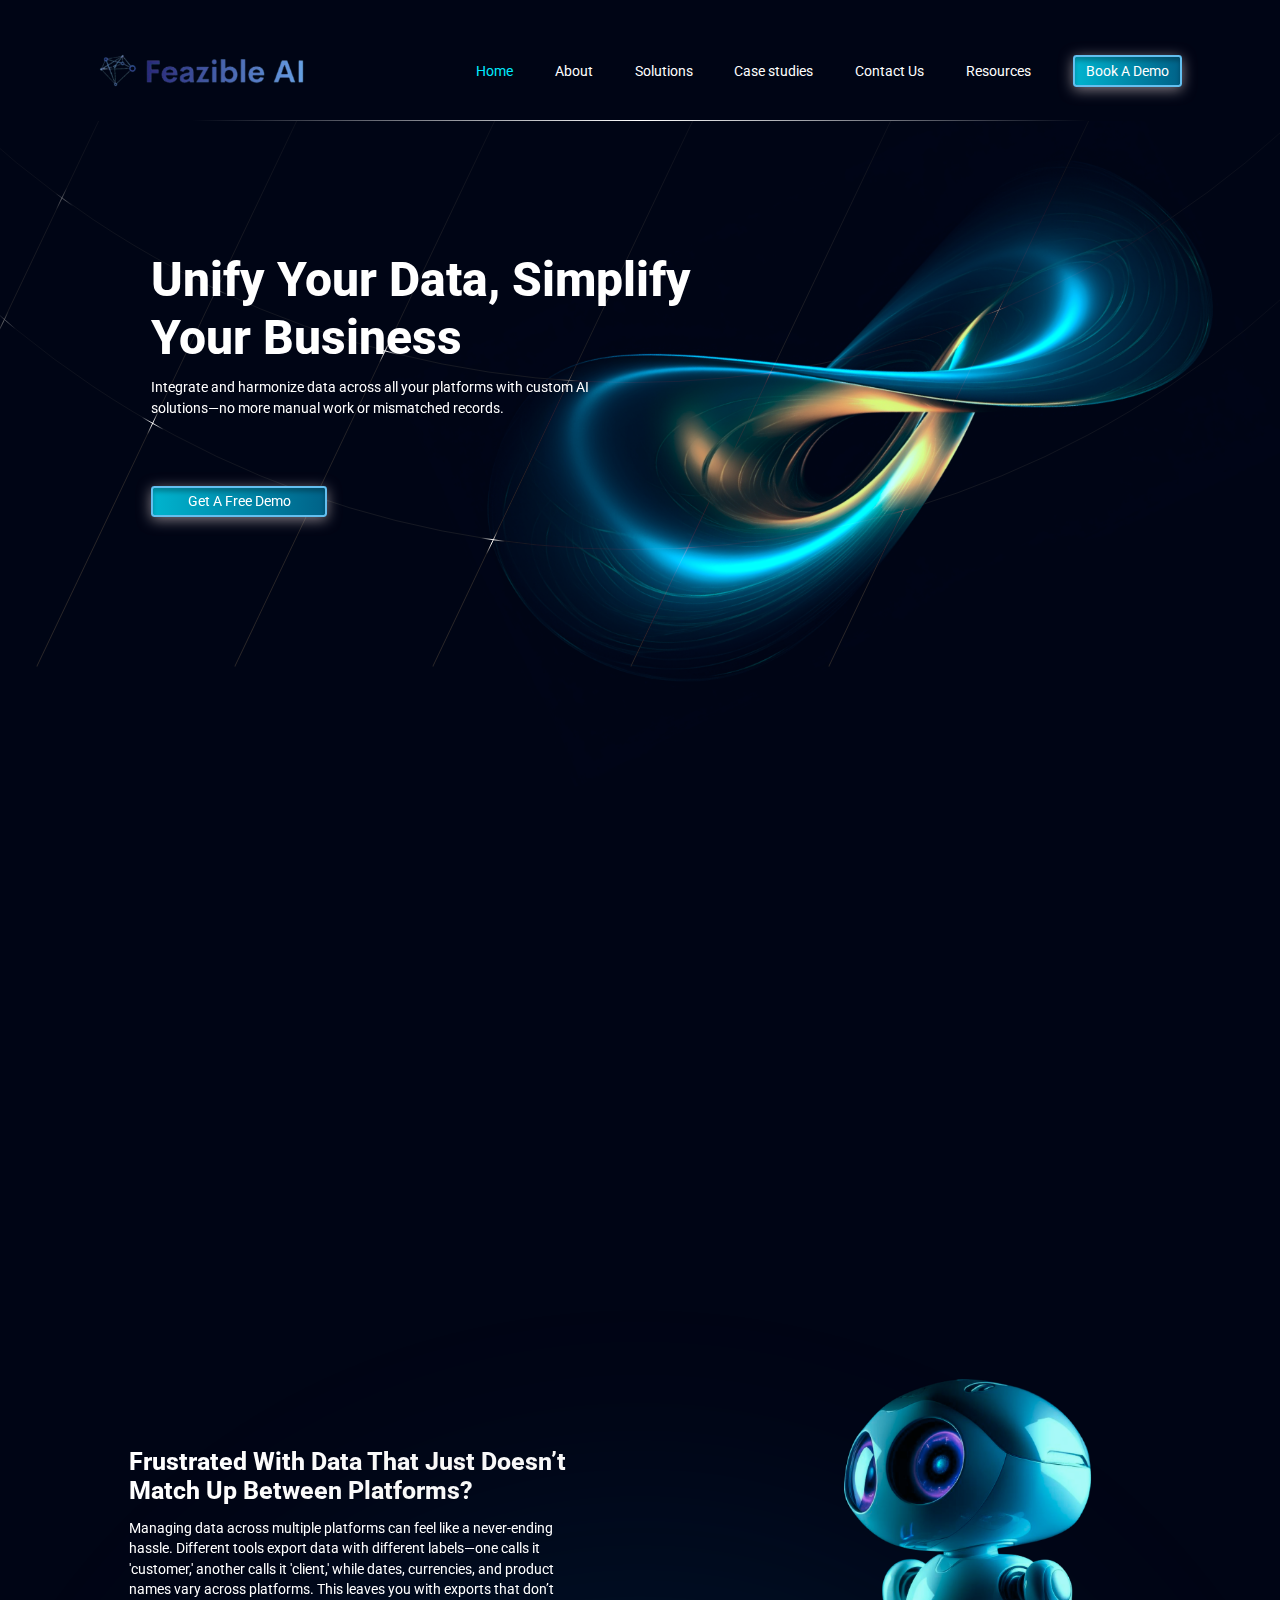
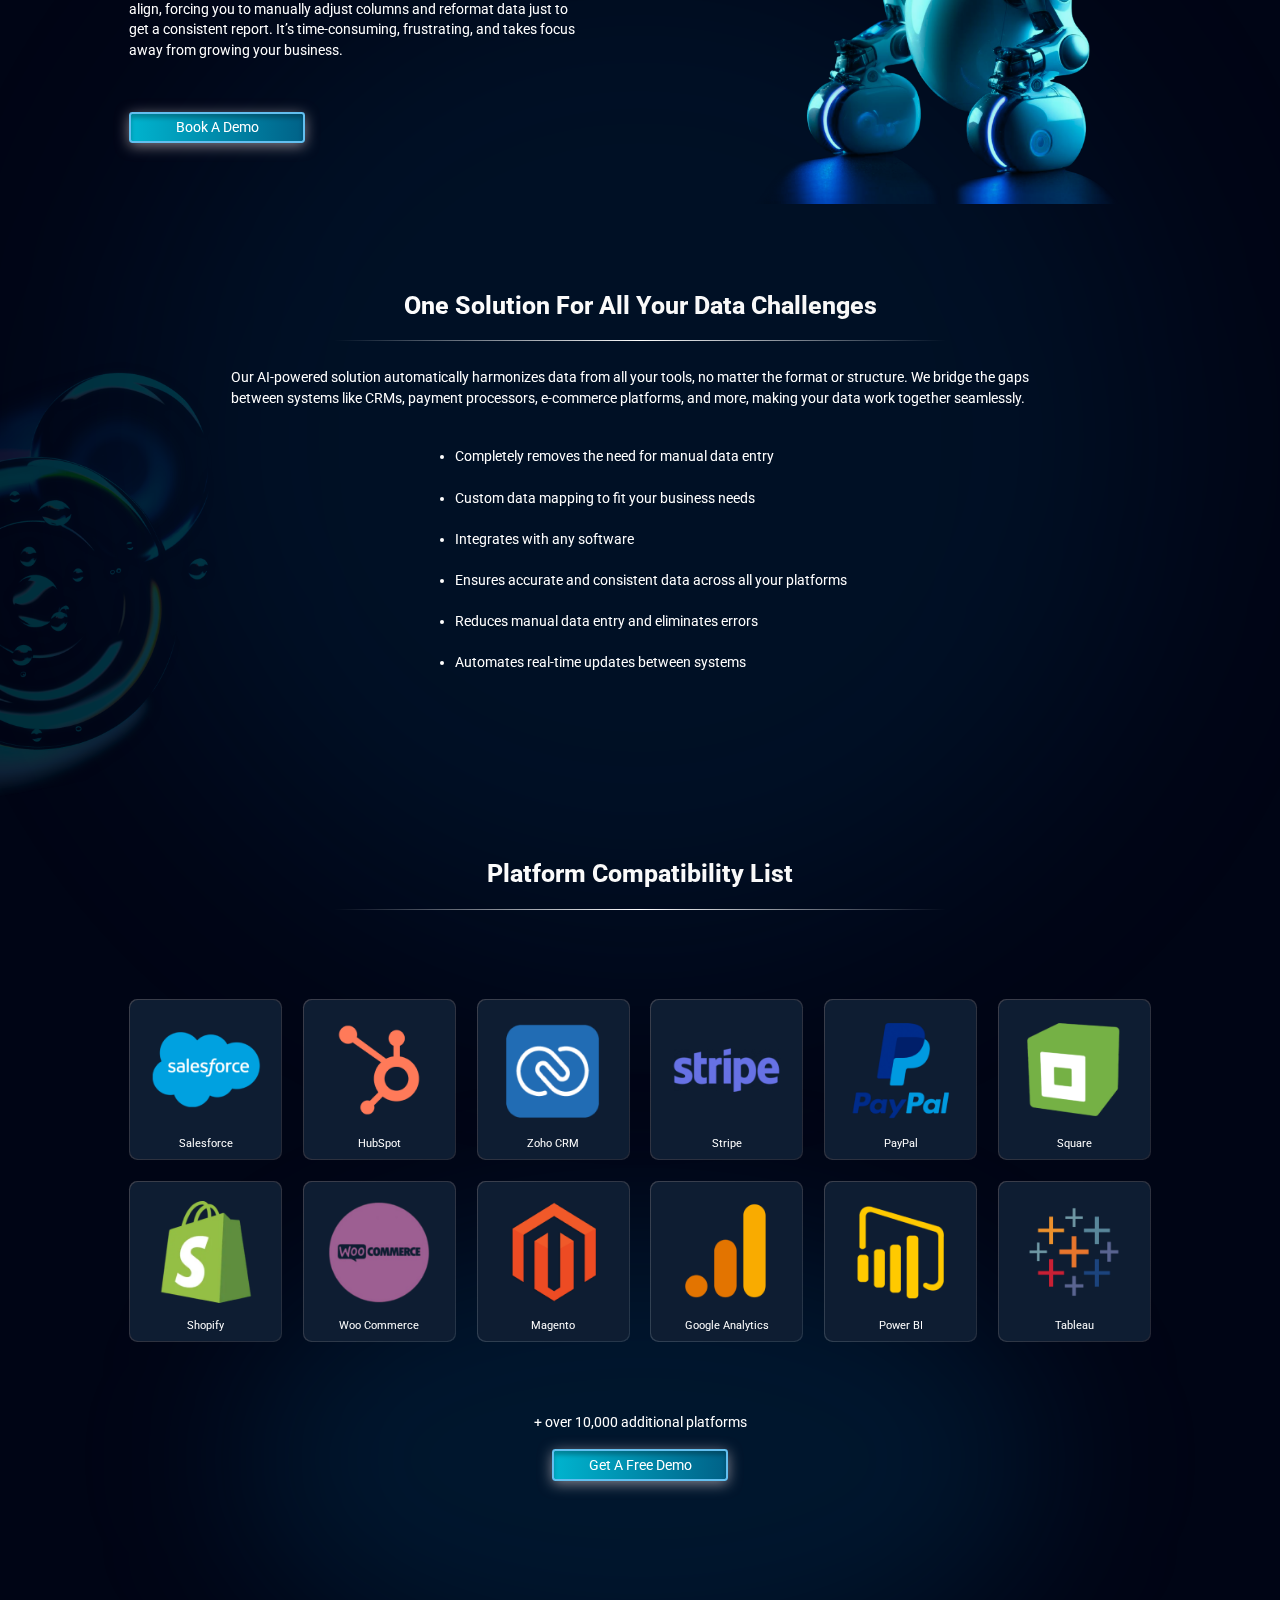
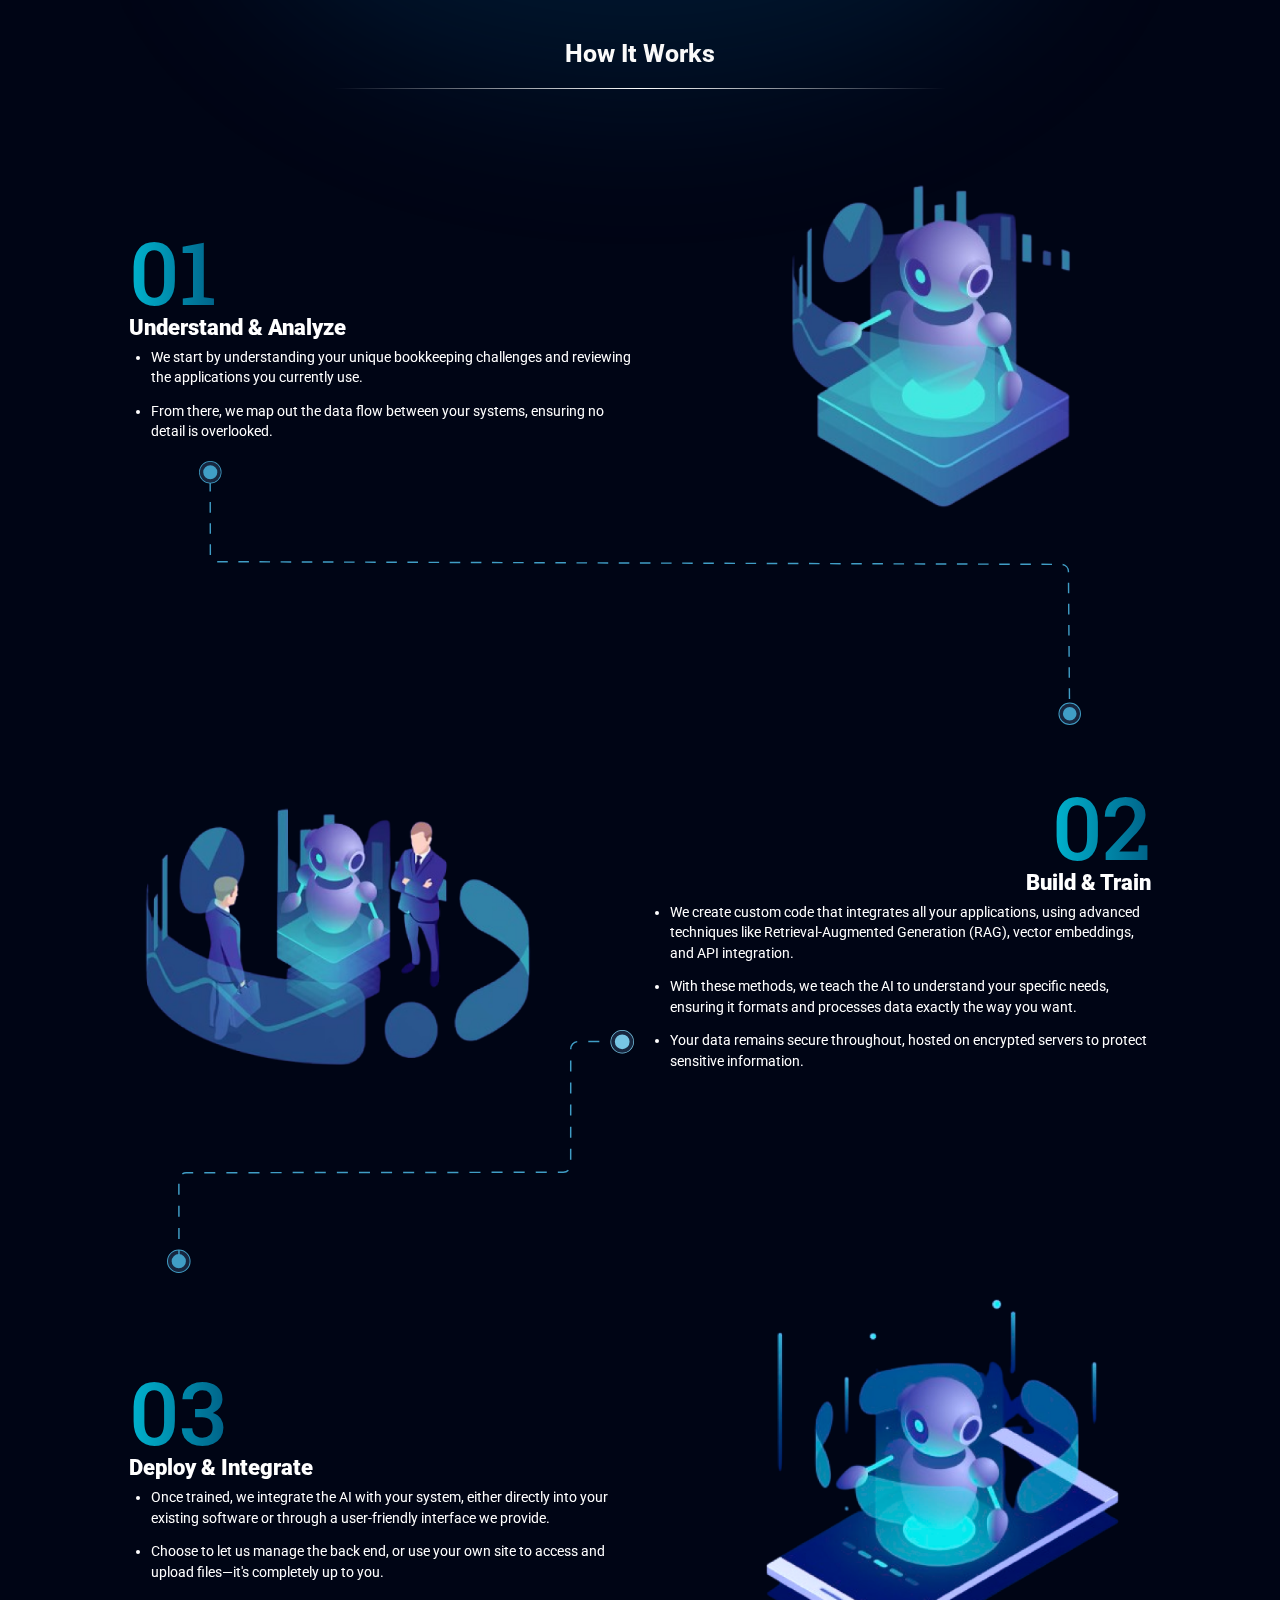
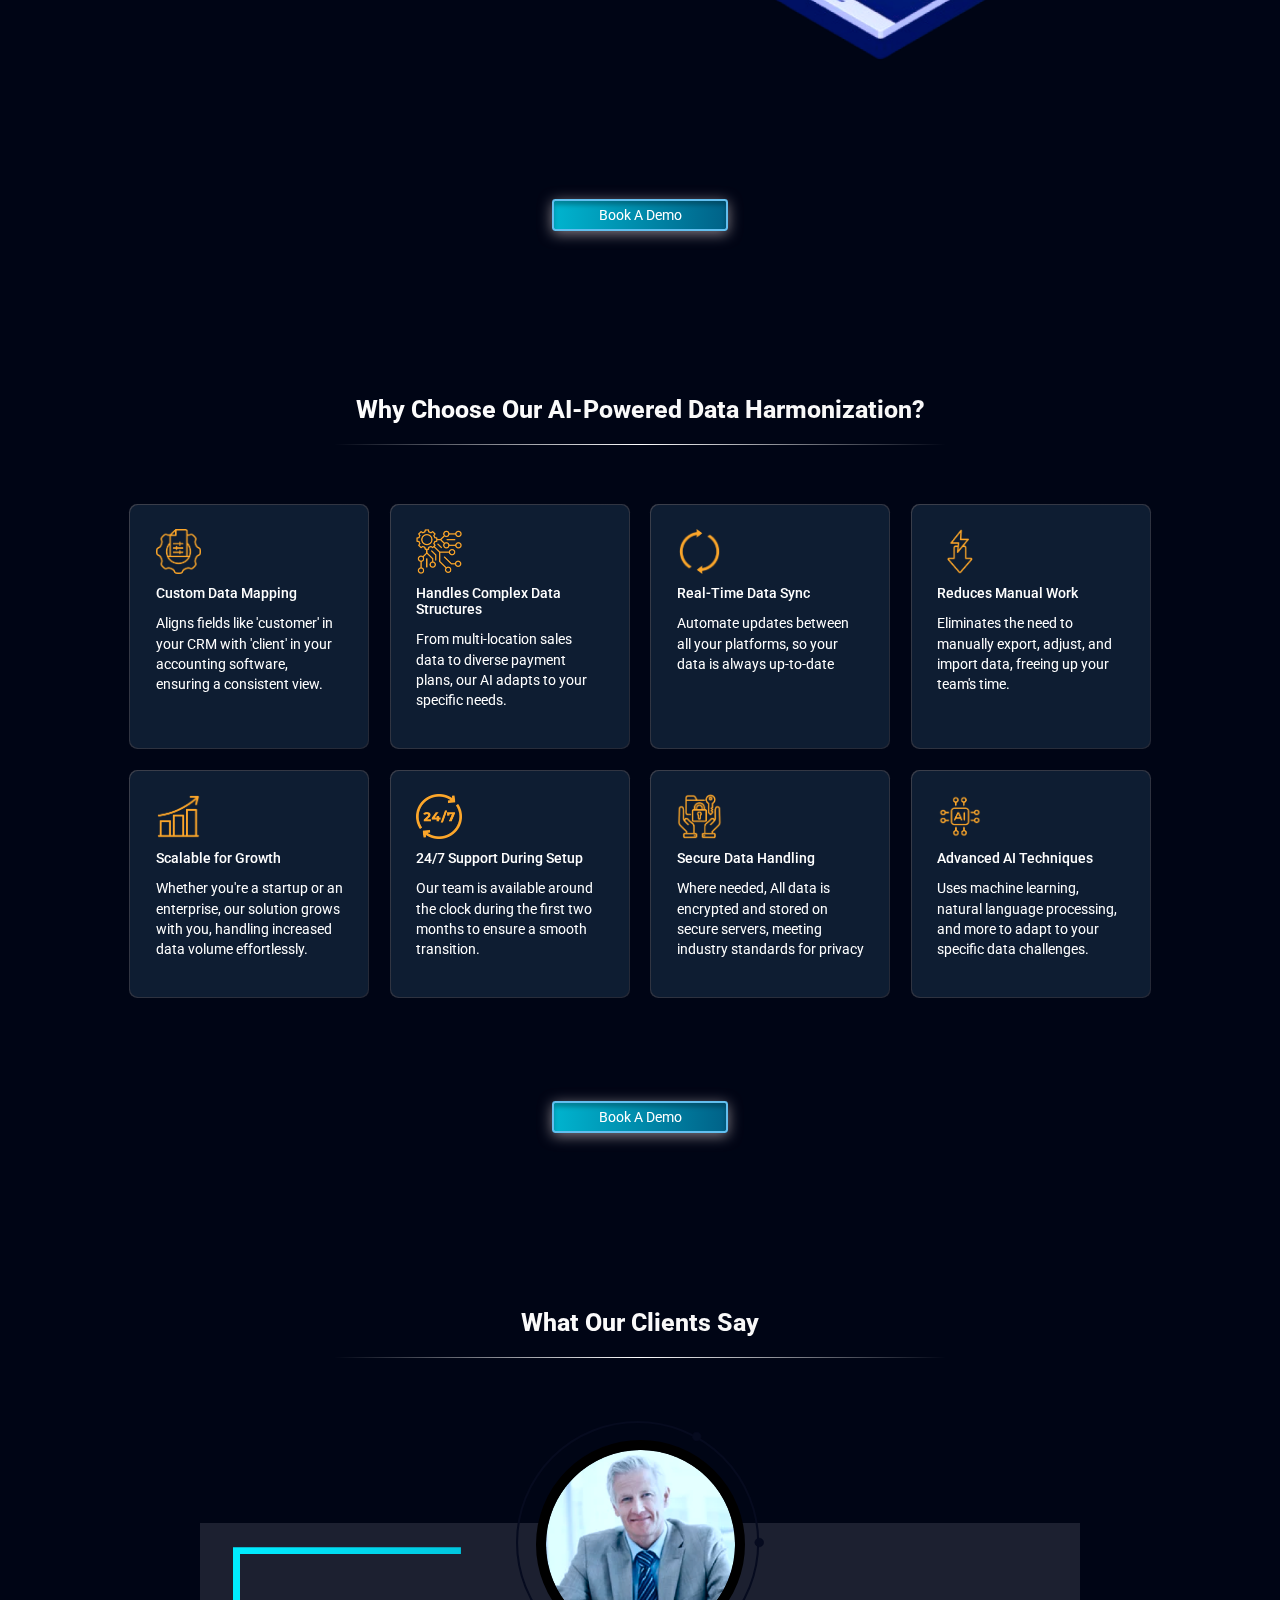
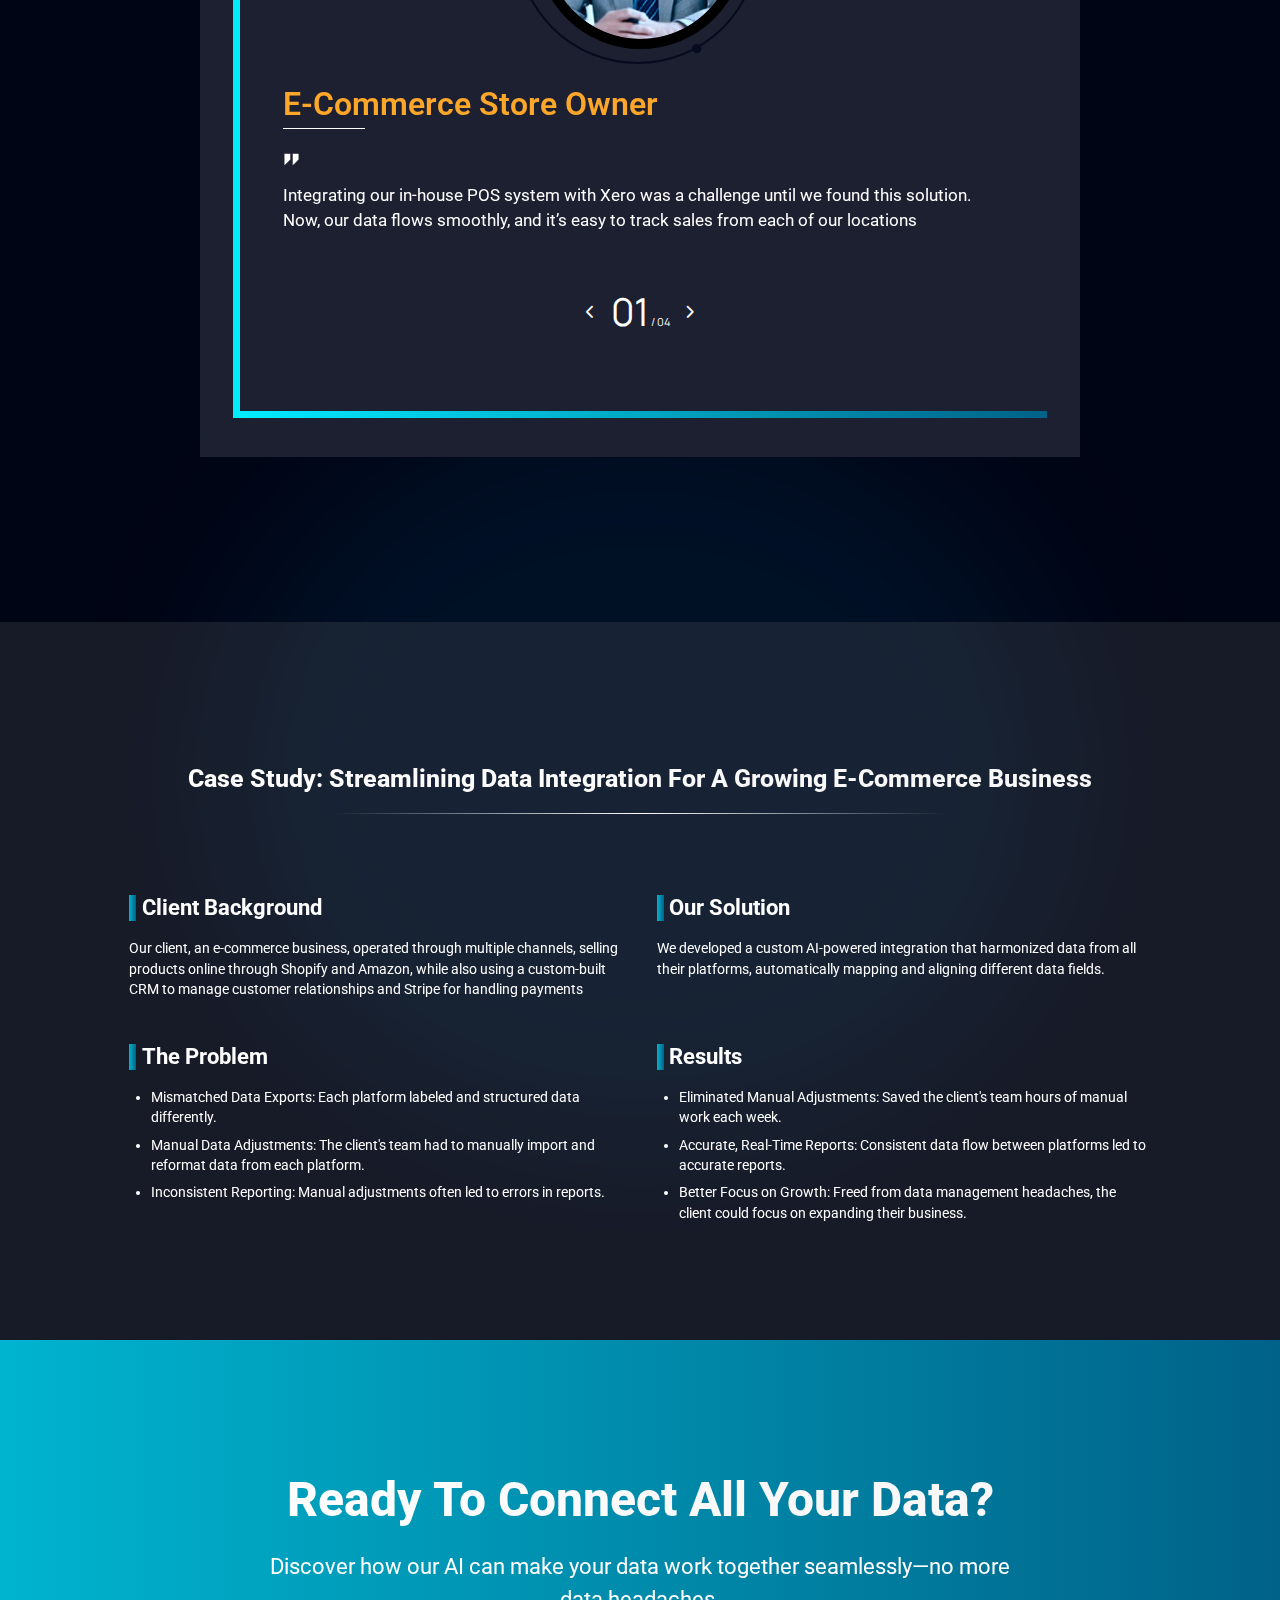
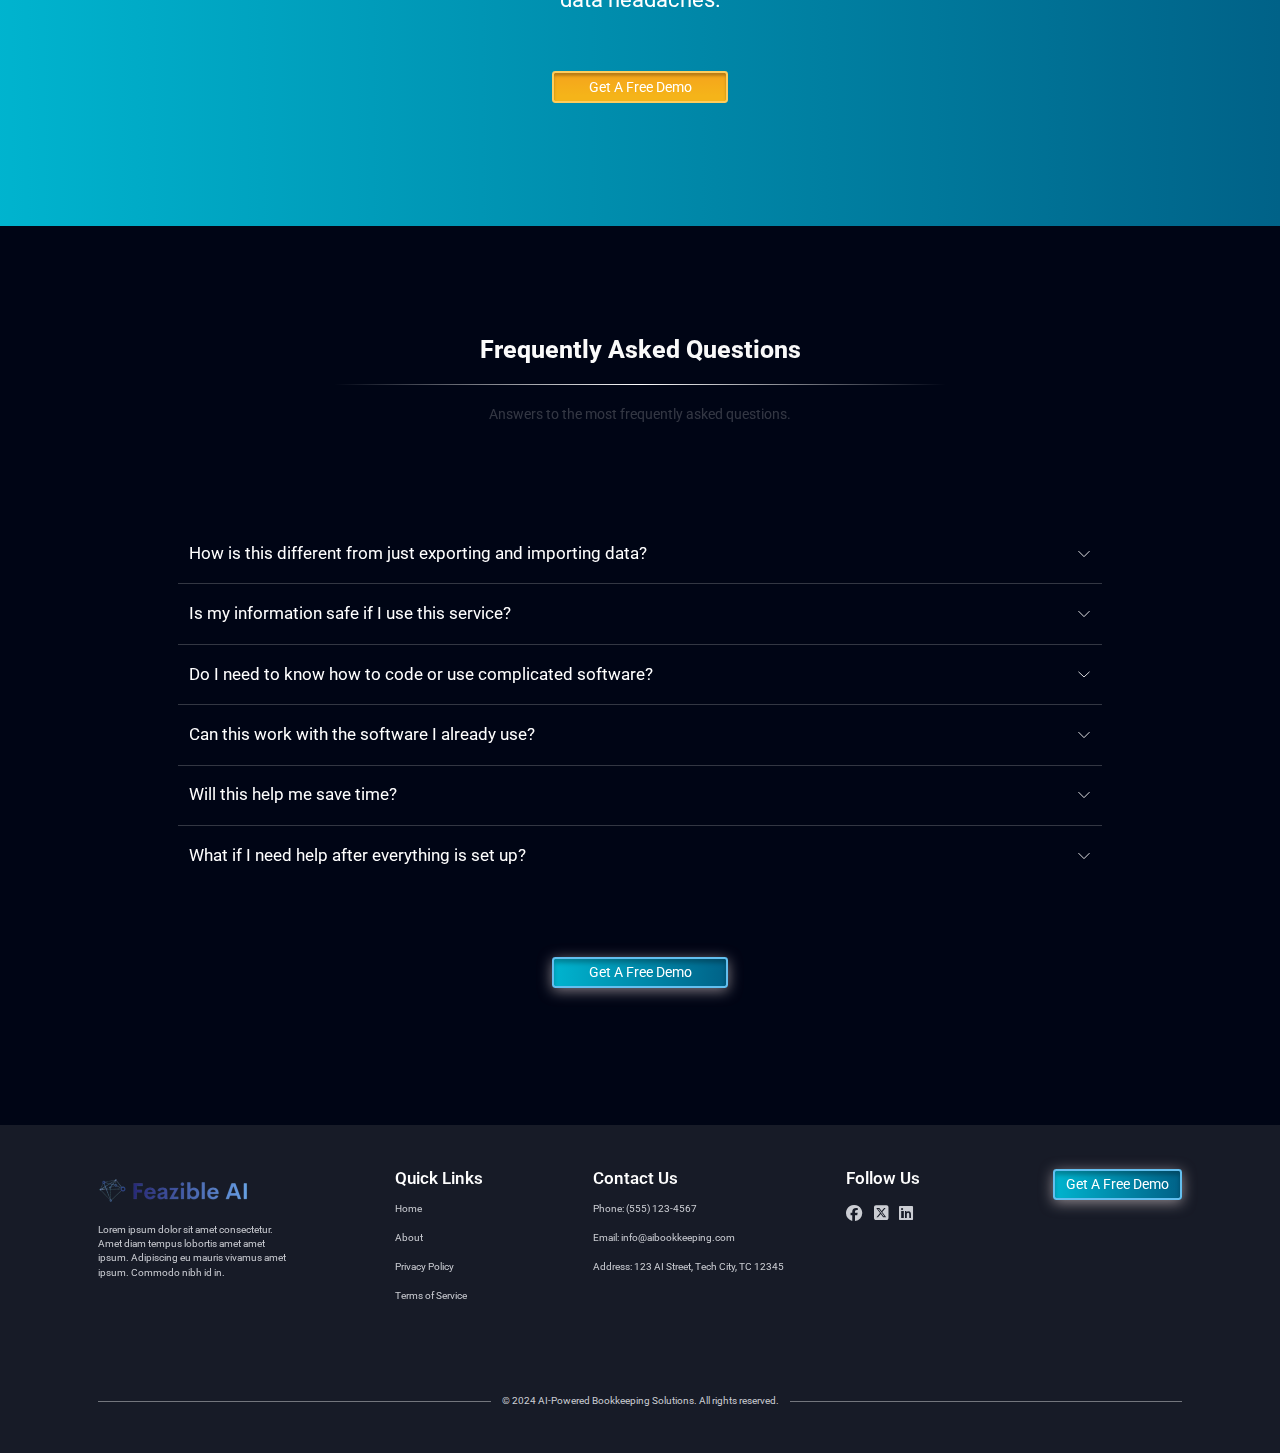
==== commit e37e33d9: "completed desktop version" ====
--- a/index.html
+++ b/index.html
@@ -14,8 +14,9 @@
     <link rel="stylesheet" href="assets/css/fontawesome.min.css">
 </head>
 <body>
+    
     <!-- __________________ start header area  __________________ -->
-    <header class="header sticky-to">
+    <header class="header fixed-top">
         <div class="container container_lg">
             <nav class="navbar navbar-expand-xl d-flex justify-content-between py-0">
                 <a class="navbar-brand py-0" href="index.html">
@@ -62,7 +63,7 @@
         <!-- ... start hero section ... -->
         <section class="hero_section">
             <div class="container">
-                <div class="row gy-4 align-items-center">
+                <div class="row gy-4">
                     <div class="col-lg-6">
                         <div class="hero_content">
                             <h1 class="hero_title">Unify Your Data, Simplify Your Business</h1>
@@ -95,7 +96,7 @@
         <!-- ... start intro section ... -->
         <section class="intro_section">
             <div class="container">
-                <div class="row gy-4 align-items-center justify-content-between">
+                <div class="row gy-4 align-items-cente justify-content-between">
                     <div class="col-lg-6">
                         <div class="intro_content">
                             <h2 class="section_title">Frustrated with Data That Just Doesn’t Match Up between platforms?</h2>
@@ -107,7 +108,7 @@
                     </div>
                     <div class="col-lg-5">
                         <div class="intro_imgBox">
-                            <img class="img-fluid" src="assets/img/home/robot.png" alt="robot">
+                            <img class="img-fluid w-100" src="assets/img/home/robot.png" alt="robot">
                         </div>
                     </div>
                 </div>
@@ -246,7 +247,7 @@
                             </div>
                             <div class="col-md-5">
                                 <div class="process_stepImgBox">
-                                    <img class="process_stepImg" src="assets/img/home/process_1.png" alt="process">
+                                    <img class="process_stepImg img-fluid" src="assets/img/home/process_1.png" alt="process">
                                 </div>
                             </div>
                         </div>
@@ -265,7 +266,7 @@
                             </div>
                             <div class="col-md-5">
                                 <div class="process_stepImgBox">
-                                    <img class="process_stepImg" src="assets/img/home/process_2.png" alt="process">
+                                    <img class="process_stepImg img-fluid" src="assets/img/home/process_2.png" alt="process">
                                 </div>
                             </div>
                         </div>
@@ -283,14 +284,14 @@
                             </div>
                             <div class="col-md-5">
                                 <div class="process_stepImgBox">
-                                    <img class="process_stepImg" src="assets/img/home/process_3.png" alt="process">
+                                    <img class="process_stepImg img-fluid" src="assets/img/home/process_3.png" alt="process">
                                 </div>
                             </div>
                         </div>
                     </div>
 
                     <div class="text-center">
-                        <a class="btn btn_primary" href="#">Get a free demo</a>
+                        <a class="btn btn_primary" href="#">book a demo</a>
                     </div>
                 </div>
             </div>
@@ -362,7 +363,7 @@
                     </div>
 
                     <div class="text-center">
-                        <a class="btn btn_primary" href="#">Get a free demo</a>
+                        <a class="btn btn_primary" href="#">book a demo</a>
                     </div>
                 </div>
             </div>
@@ -433,7 +434,7 @@
             <div class="container">
                 <div class="caseStudy_content">
                     <h2 class="section_title title_underline">Case Study: Streamlining Data Integration for a Growing E-Commerce Business</h2>
-                    <div class="row gy-4">
+                    <div class="row g-4 g-xl-5">
                         <div class="col-md-6">
                             <div>
                                 <h3 class="caseStudy_title border_left">Client Background</h3>
@@ -505,7 +506,7 @@
 
         <!-- ... start faq section ... -->
         <section class="faq_section">
-            <div class="container container_sm">
+            <div class="container">
                 <div class="faq_content">
                     <h2 class="section_title title_underline">Frequently Asked Questions</h2>
                     <p class="section_subtitle">Answers to the most frequently asked questions.</p>
@@ -608,16 +609,16 @@
         <div class="container container_lg">
             <div class="footer_top">
                 <div class="row g-4">
-                    <div class="col-lg_20">
-                        <div class="footer_col_1">
+                    <div class="footer_col_1">
+                        <div class="footer_colContent">
                             <a class="footer_brand d-inline-block" href="index.html">
                                 <img class="footer_logo" src="assets/img/feazible-ai.png" alt="feazible ai">
                             </a>
                             <p class="fs_14 c_gray">Lorem ipsum dolor sit amet consectetur. Amet diam tempus lobortis amet amet ipsum. Adipiscing eu mauris vivamus amet ipsum. Commodo nibh id in.</p>
                         </div>
                     </div>
-                    <div class="col-sm-6 col-md-3 col-lg_20">
-                        <div class="footer_col_2">
+                    <div class="col-sm-6 col-md-3 footer_col_2">
+                        <div class="footer_colContent">
                             <h2 class="footer_colTitle">Quick Links</h2>
                             <ul class="footer_nav">
                                 <li class="footer_navItem">
@@ -635,8 +636,8 @@
                             </ul>
                         </div>
                     </div>
-                    <div class="col-sm-6 col-md-3 col-lg_20">
-                        <div class="footer_col_3">
+                    <div class="col-sm-6 col-md-3 footer_col_3">
+                        <div class="footer_colContent">
                             <h2 class="footer_colTitle">Contact Us</h2>
                             <ul class="footer_nav">
                                 <li class="footer_navItem">
@@ -651,8 +652,8 @@
                             </ul>
                         </div>
                     </div>
-                    <div class="col-sm-6 col-md-3 col-lg_20">
-                        <div class="footer_col_4">
+                    <div class="col-sm-6 col-md-3 footer_col_4">
+                        <div class="footer_colContent">
                             <h2 class="footer_colTitle">Follow Us</h2>
                             <ul class="footer_nav footer_social_nav">
                                 <li class="footer_navItem">
@@ -667,8 +668,8 @@
                             </ul>
                         </div>
                     </div>
-                    <div class="col-sm-6 col-md-3 col-lg_20">
-                        <div class="footer_col_5">
+                    <div class="col-sm-6 col-md-3 footer_col_5">
+                        <div class="footer_colContent text-end">
                             <a class="btn btn_primary" href="#">Get a free demo</a>
                         </div>
                     </div>
@@ -685,9 +686,6 @@
     <script src="assets/js/jquery-3.7.1.min.js"></script>
     <script src="assets/js/bootstrap.bundle.min.js"></script>
     <script src="assets/js/owl.carousel.min.js"></script>
-    <!-- <script src="assets/js/gsap.min.js"></script>
-    <script src="assets/js/ScrollTrigger.min.js"></script>
-    <script src="assets/js/glightbox.min.js"></script> -->
     <script src="assets/js/script.js"></script>
 </body>
 </html>--- a/assets/css/style.css
+++ b/assets/css/style.css
@@ -12,17 +12,17 @@
   --ff_manrope: "Manrope", sans-serif;
   --ff_helvetica_neue:  "Helvetica Neue", sans-serif;
 
-  --fs_14: 14px;
-  --fs_16: 16px;
-  --fs_19: 19.643px;
-  --fs_20: 20px;
-  --fs_24: 24px;
-  --fs_32: 32px;
-  --fs_36: 36px;
-  --fs_46: 46px;
-  --fs_56: 56px;
-  --fs_70: 70px;
-  --fs_128: 128px;
+  --fs_14: 0.875rem;
+  --fs_16: 1rem;
+  --fs_19: 1.2277rem;
+  --fs_20: 1.25rem;
+  --fs_24: 1.5rem;
+  --fs_32: 2rem;
+  --fs_36: 2.25rem;
+  --fs_46: 2.875rem;
+  --fs_56: 3.5rem;
+  --fs_70: 4.375rem;
+  --fs_128: 8rem;
 
   --c_primary: #00ECFF;
   --c_warning:#FCA62A;
@@ -91,38 +91,56 @@
 
 .btn{
   font-size: var(--fs_20);
+  line-height: 1.2;
   padding: 0.5rem 1rem;
   text-transform: capitalize;
-  border-radius: 5px;
+  border-radius: 0.3125rem;
+}
+.btn:active{
+  transform: scale(0.96);
+  transition: 0.3s;
 }
 .btn_primary{
   color: var(--c_white);
   background: var(--bg_primaryGrd);
   border: 2px solid #63BFEF;
-  box-shadow: 0px 4px 20px rgba(243, 225, 225, 0.55), inset 0px 4px 4px rgba(0, 0, 0, 0.25);
+  box-shadow: 0rem 0.25rem 1.25rem rgba(243, 225, 225, 0.55), inset 0px 4px 4px rgba(0, 0, 0, 0.25);
 }
 
 .btn_warning{
+  color: var(--c_white);
   background: linear-gradient(180deg, #F58B21 -121.31%, #F5B419 80.97%);
   border: 2px solid #FFCD5C;
-  box-shadow: inset 0px 4px 4px rgba(0, 0, 0, 0.25);
+  box-shadow: inset 0rem 0.25rem 0.25rem rgba(0, 0, 0, 0.25);
 }
 @media(min-width:1200px){
   .container{
-    max-width: 1510px;
+    max-width: 94.375rem; /* 1510px */
   }
   .container_sm{
-    max-width: 1160px; /* 1126px */
+    max-width: 72.5rem; /* 1126px */
   }
   .container_lg{
-    max-width: 1600px;
+    max-width: 100rem; /* 1600px */
+  }
+}
+@media(max-width:1799.98px){
+  html{
+    font-size: 12px;
+  }
+}
+@media(max-width:1399.98px){
+  html{
+    font-size: 11px;
   }
 }
 /* _______________________ start home page _______________________ */
 
 /* ... start header section ... */
 .header {
-  padding: 60px 0px 30px;
+  padding: 3.75rem 0rem 1.875rem;
+  background-color: var(--bg_dark);
+  transition: padding 0.3s;
 }
 .header::after{
   content: "";
@@ -136,10 +154,7 @@
 }
 
 .scrolled_header .header {
-  padding: 1.2rem 0rem;
-  background-color: #FFFFFF1A;
-  backdrop-filter: blur(5px);
-  -webkit-backdrop-filter: blur(5px);
+  padding: 0.8rem 0rem;
 }
 .header_logo {
   width: 19.875rem;
@@ -154,7 +169,7 @@
   align-items: center;
 }
 .header .nav-item {
-  margin-left: 4.75rem;
+  margin-left: 3.8rem;
 }
 .header .nav-link {
   display: inline-block;
@@ -308,25 +323,37 @@
 /* ... end header section ... */
 
 /* ... start hero section ... */
+.main{
+  padding-top: 11rem;
+  max-width: 100vw;
+  overflow: hidden;
+}
+.main .btn_primary,
+.main .btn_warning{
+  min-width: 16rem;
+}
 .hero_section{
   background-image: url("../img/home/hero-bg.svg");
   background-repeat: no-repeat;
   background-position: center bottom;
+  padding-bottom: 12rem;
 }
 .hero_content{
   position: relative;
   z-index: 1;
+  padding: 11.8rem 2rem 0rem 2rem;
 }
 .hero_title{
   font-size: var(--fs_70);
   font-weight: 800;
-  margin-right: -4rem;
+  margin-right: -8rem;
+  margin-bottom: 1rem;
 }
 .hero_desc{
-  margin-bottom: 5rem;
+  margin-bottom: 6.2rem;
 }
 .hero_img{
-  transform: scale(1.5);
+  transform: translate(-11%,20%) scale(1.86);
   mix-blend-mode: lighten;
 }
 /* ... end hero section ... */
@@ -351,7 +378,7 @@
 }
 /* ... end video intro section ... */
 
-/* ... end video intro section ... */
+/* ... start intro section ... */
 h2,
 .section_title{
   font-size: var(--fs_36);
@@ -366,34 +393,35 @@
   margin-bottom: 0.5em;
 }
 .section_desc{
-  margin-bottom: 4.375rem;
-}
-/* ... end video intro section ... */
-
-/* ... start intro section ... */
+  margin-bottom: 4.7rem;
+}
 .intro_section{
-  padding: 128px 0px 40px;
+  padding: 10rem 0rem 2.5rem;
 }
 .intro_content{
-  margin-right: 2rem;
-}
-.intro_imgBox{}
+  padding-top: 8.8rem;
+  margin-right: 4.5rem;
+}
+.intro_imgBox{
+  margin-left: -5%;
+}
 /* ... end intro section ... */
 
 
 /* ... start challenges section ... */
 .challenges_section{
-  padding: 3rem 0rem 10rem;
+  padding: 5.5rem 0rem 12rem;
   position: relative;
   background-image: url("../img/home/challenges_bg.png");
+  background-size: 26.25rem;
   background-repeat: no-repeat;
-  background-position: left 50%;
+  background-position: left bottom;
 }
 .challenges_section::before{
   content: "";
   position: absolute;
   z-index: -1;
-  font-size: 1500px;
+  font-size: 93.75rem;
   width: 1em;
   height: 1em;
   border-radius: 50%;
@@ -417,10 +445,13 @@
   background: var(--bg_borderGrd);
   margin: 0.7778em auto;
 }
+.challenges_section .section_title{
+  margin-bottom: 2.4rem;
+}
 .challenges_section .section_desc{
   max-width: 80%;
   margin: auto;
-  margin-bottom: 4rem;
+  margin-bottom: 3.5rem;
 }
 .challenges_list{
   width: max-content;
@@ -428,13 +459,13 @@
   margin: auto;
 }
 .challenges_list li{
-  margin-bottom: 1rem;
+  margin-bottom: 1.9rem;
 }
 /* ... end challenges section ... */
 
 /* ... start platform section ... */
 .platform_section{
-  padding: 3rem 0rem 4rem;
+  padding: 3.2rem 0rem 4rem;
   position: relative;
 }
 .platform_section::before{
@@ -442,23 +473,23 @@
   position: absolute;
   z-index: -1;
   left: 50%;
-  bottom: -0.3em;
-  font-size: 1178px;
+  bottom: -0.2em;
+  font-size: 73.625rem;
   width: 1em;
   height: 0.562em;
   border-radius: 50%;
   transform: translateX(-50%);
   background: rgba(1, 122, 186, 0.15);
-  filter: blur(116.05px);
+  filter: blur(7.2531rem);
   user-select: none;
 }
 .platform_section .section_title{
   margin-bottom: 8.125rem;
 }
 .platform_list{
-  --bs-gutter-x: 1.875rem;
-  --bs-gutter-y: 1.875rem;
-  margin-bottom: 5rem;
+  --bs-gutter-x: 1.9rem;
+  --bs-gutter-y: 1.9rem;
+  margin-bottom: 6.4rem;
 }
 .platform_item{
   text-align: center;
@@ -484,11 +515,11 @@
   left: 1px;
   border-radius: inherit; 
   background: #0e1d32;
-  backdrop-filter: blur(20.3px);
+  backdrop-filter: blur(1.2688rem);
 }
 .platform_logo{
-  width: 8.5rem;
-  height: 8.5rem;
+  width: 10rem;
+  height: 10rem;
   margin-bottom: 1rem;
 }
 .platform_name{
@@ -498,10 +529,13 @@
 
 /* ... start how it works section ... */
 .process_section{
-  padding: 2rem 0rem 5rem;
+  padding: 10.5rem 0rem 5rem;
 }
 .process_content{
 
+}
+.process_section .section_title{
+  margin-bottom: 4rem;
 }
 .process_step{
   justify-content: space-between;
@@ -517,7 +551,7 @@
 .process_step:nth-of-type(2n+2){
   flex-direction: row-reverse;
   background-image: url("../img/home/line_arrow_2.svg");
-  background-position: bottom left;
+  background-position: bottom left 8%;
   background-size: 45%;
   padding-bottom: 12rem;
 }
@@ -543,6 +577,7 @@
 }
 .process_title{
   font-size: var(--fs_32);
+  font-weight: 900;
 }
 .process_step:nth-of-type(2n+2) .process_title{
   text-align: right;
@@ -554,22 +589,22 @@
 
 /* ... start platform section ... */
 .reason_section{
-  padding: 3rem 0rem 5rem;
+  padding: 10rem 0rem 5rem;
   position: relative;
 }
 .reason_content{
 
 }
 .reason_section .section_title{
-  margin-bottom: 8.125rem;
+  margin-bottom: 5.4rem;
 }
 .reason_list{
   --bs-gutter-x: 1.875rem;
   --bs-gutter-y: 1.875rem;
-  margin-bottom: 5rem;
+  margin-bottom: 9.4rem;
 }
 .reason_item{
-  padding: 2.25rem;
+  padding: 2.2rem 2.4rem 2.5rem;
   background: linear-gradient(to right bottom, rgba(255, 255, 255, 0.23), rgba(255, 255, 255, 0.14));
   border-radius: 0.75rem;
   position: relative;
@@ -600,7 +635,7 @@
 }
 .reason_title{
   font-size: var(--fs_19);
-  margin-bottom: 0.6em;
+  margin-bottom: 0.9em;
 }
 .reason_desc{
 
@@ -609,48 +644,45 @@
 
 /* ... start feedback section ... */
 .feedback_section{
-  padding: 3rem 0rem 7rem;
+  padding: 11rem 0rem 15rem;
 }
 .feedback_section .section_title{
-  margin-bottom: 12rem;
+  margin-bottom: 15rem;
 }
 .feedback_sliderBox{
-  width: 1280px;
+  width: 80rem;
   max-width: 100%;
   background-color: var(--bg_dark2);
   margin: auto;
-  padding: 2.75rem 10rem 8rem;
+  padding: 2.75rem 7.5rem 10.5rem;
   position: relative;
 }
 .feedback_sliderBox::before{
   content: "";
   position: absolute;
-  top: 2rem;
-  left: 2rem;
-  right: 2rem;
-  bottom: 2rem;
-  border: 5px solid;
+  top: 2.2rem;
+  left: 3rem;
+  right: 3rem;
+  bottom: 3.5rem;
+  border: 0.7rem solid;
   border-right: none;
   border-image-slice: 1;
   border-image-source: linear-gradient(to right, #00ECFF 0%, #00BED7 34%, #006288 100%);
-  clip-path: polygon(0% 0%,20% 0%,20% 50% ,100% 50%, 100% 100%,0% 100%);
+  clip-path: polygon(0% 0%,28% 0%,28% 50% ,100% 50%, 100% 100%,0% 100%);
   pointer-events: none;
 }
 .feedback_slider{
   margin-top: -12rem;
+  margin-bottom: 4.5rem;
 }
 .feedback_item{
   position: relative;
 }
 .feedback_clientImgBox{
-  /* position: absolute; */
-  /* top: 0rem;
-  left: 50%; */
-  /* transform: translate(-50%, -50%); */
-  width: 360px;
-  height: 360px;
-  padding: 28px;
-  margin: auto auto 2rem;
+  width: 22.5rem;
+  height: 22.5rem;
+  padding: 1.75rem;
+  margin: auto auto 1.1rem;
   background-image: url("../img/home/client-photo-bg.svg");
   background-repeat: no-repeat;
   background-size: 100%;
@@ -671,7 +703,7 @@
 .feedback_clientInfo::after{
   content: "";
   display: block;
-  width: 120px;
+  width: 7.5rem;
   border-bottom: 1px solid var(--c_white);
 }
 .feedback_message{
@@ -705,7 +737,7 @@
 
 /* ... start case study section ... */
 .caseStudy_section{
-  padding: 5rem 0rem;
+  padding: 13rem 0rem 9.6rem;
   background: var(--bg_light);
   position: relative;
 }
@@ -713,12 +745,12 @@
   content: "";
   position: absolute;
   z-index: -1;
-  font-size: 1240px;
+  font-size: 77.5rem;
   width: 1em;
   height: 0.8831em;
   border-radius: 50%;
   background: rgba(1, 122, 186, 0.1);
-  filter: blur(116.05px);
+  filter: blur(7.2531rem);
   left: 50%;
   top: 0%;
   transform: translate(-50%,-30%);
@@ -726,11 +758,12 @@
   user-select: none;
 }
 .caseStudy_section .section_title{
-  margin-bottom: 4rem;
+  margin-bottom: 7.4rem;
 }
 .caseStudy_title{
   font-size: var(--fs_32);
   font-weight: 700;
+  margin-bottom: 1.5rem;
 }
 .border_left{
   display: flex;
@@ -756,7 +789,7 @@
 
 /* ... start ready to connect section ... */
 .extraInfo_section{
-  padding: 5rem 0rem;
+  padding: 12rem 0rem 11.2rem;
   background: var(--bg_primaryGrd);
 }
 .extraInfo_content{
@@ -769,13 +802,13 @@
 }
 .extraInfo_section .section_desc{
   font-size: var(--fs_32);
-  margin-bottom: 4rem;
+  margin-bottom: 5rem;
 }
 /* ... end ready to connect section ... */
 
 /* ... start faq section ... */
 .faq_section{
-  padding: 5rem 0rem;
+  padding: 10rem 0rem 12.4rem;
 }
 .faq_section .section_title{
   margin-bottom: 0.3rem;
@@ -783,11 +816,13 @@
 .faq_section .section_subtitle{
   font-size: var(--fs_20);
   color: var(--c_whiteLt2);
-  margin-bottom: 2rem;
+  margin-bottom: 9rem;
   text-align: center;
 }
 .faq_section .accordion{
-  margin-bottom: 5rem;
+  max-width: 84rem;
+  margin: auto;
+  margin-bottom: 6.5rem;
 }
 .accordion{
   --bs-accordion-btn-icon: url("data:image/svg+xml,%3csvg xmlns='http://www.w3.org/2000/svg' viewBox='0 0 16 16' fill='none' stroke='%23ffffff' stroke-linecap='round' stroke-linejoin='round'%3e%3cpath d='M2 5L8 11L14 5'/%3e%3c/svg%3e");
@@ -803,7 +838,7 @@
   color: var(--c_white) !important;
   background: transparent !important;
   box-shadow: none !important;
-  padding: 1.4rem 1rem;
+  padding: 1.8rem 1rem;
 }
 /* ... end faq section ... */
 
@@ -813,11 +848,18 @@
   background-color: var(--bg_light);
 }
 .footer_top{
-  padding: 4rem 0rem 8.5rem;
-}
-.footer_col_1{}
+  padding: 4rem 0rem 5rem;
+}
+
+.footer_col_1 .footer_colContent{
+  max-width: 70%;
+}
 .footer_brand{
-  margin-bottom: 2rem;
+  margin-bottom: 1rem;
+}
+.footer_logo{
+  width: 14.4rem;
+  object-fit: contain;
 }
 .footer_col_2{
 
@@ -825,6 +867,7 @@
 .footer_colTitle{
   font-size: var(--fs_24);
   font-weight: 600;
+  margin-bottom: 1.3rem;
 }
 .footer_nav{
   list-style: none;
@@ -834,7 +877,7 @@
 .footer_navItem{
   color: var(--c_gray);
   font-size: var(--fs_14);
-  margin-bottom: 1rem;
+  margin-bottom: 1.3rem;
 }
 .footer_navLink{
   color: var(--c_gray);
@@ -846,20 +889,20 @@
 .footer_social_nav{
   display: flex;
 }
-.footer_social_nav .footer_navItem{
-  font-size: var(--fs_32);
+.footer_social_nav .footer_navItem {
+  font-size: var(--fs_24);
   margin-bottom: 0rem;
   margin-right: 1rem;
 }
 .footer_bottom{
-  padding: 2rem 0rem;
+  padding: 2rem 0rem 4rem;
   position: relative;
 }
 .footer_bottom::before{
   content: "";
   display: block;
   position: absolute;
-  top: 50%;
+  top: 2.6rem;
   left: 0rem;
   width: 100%;
   border-bottom: 1px solid var(--c_whiteLt);
@@ -874,11 +917,20 @@
   padding: 0.3rem 1rem;
 }
 @media(min-width:992px){
-  .col-lg_20{
-    width: 20%;
-  }
-  .col-lg_40{
-    width: 20%;
+  .footer_col_1 {
+    width: 27%;
+  }
+  .footer_col_2 {
+    width: 18%;
+  }
+  .footer_col_3 {
+    width: 23%;
+  }
+  .footer_col_4 {
+    width: 15%;
+  }
+  .footer_col_5 {
+    width: 17%;
   }
 }
 /* ... end footer area ... */
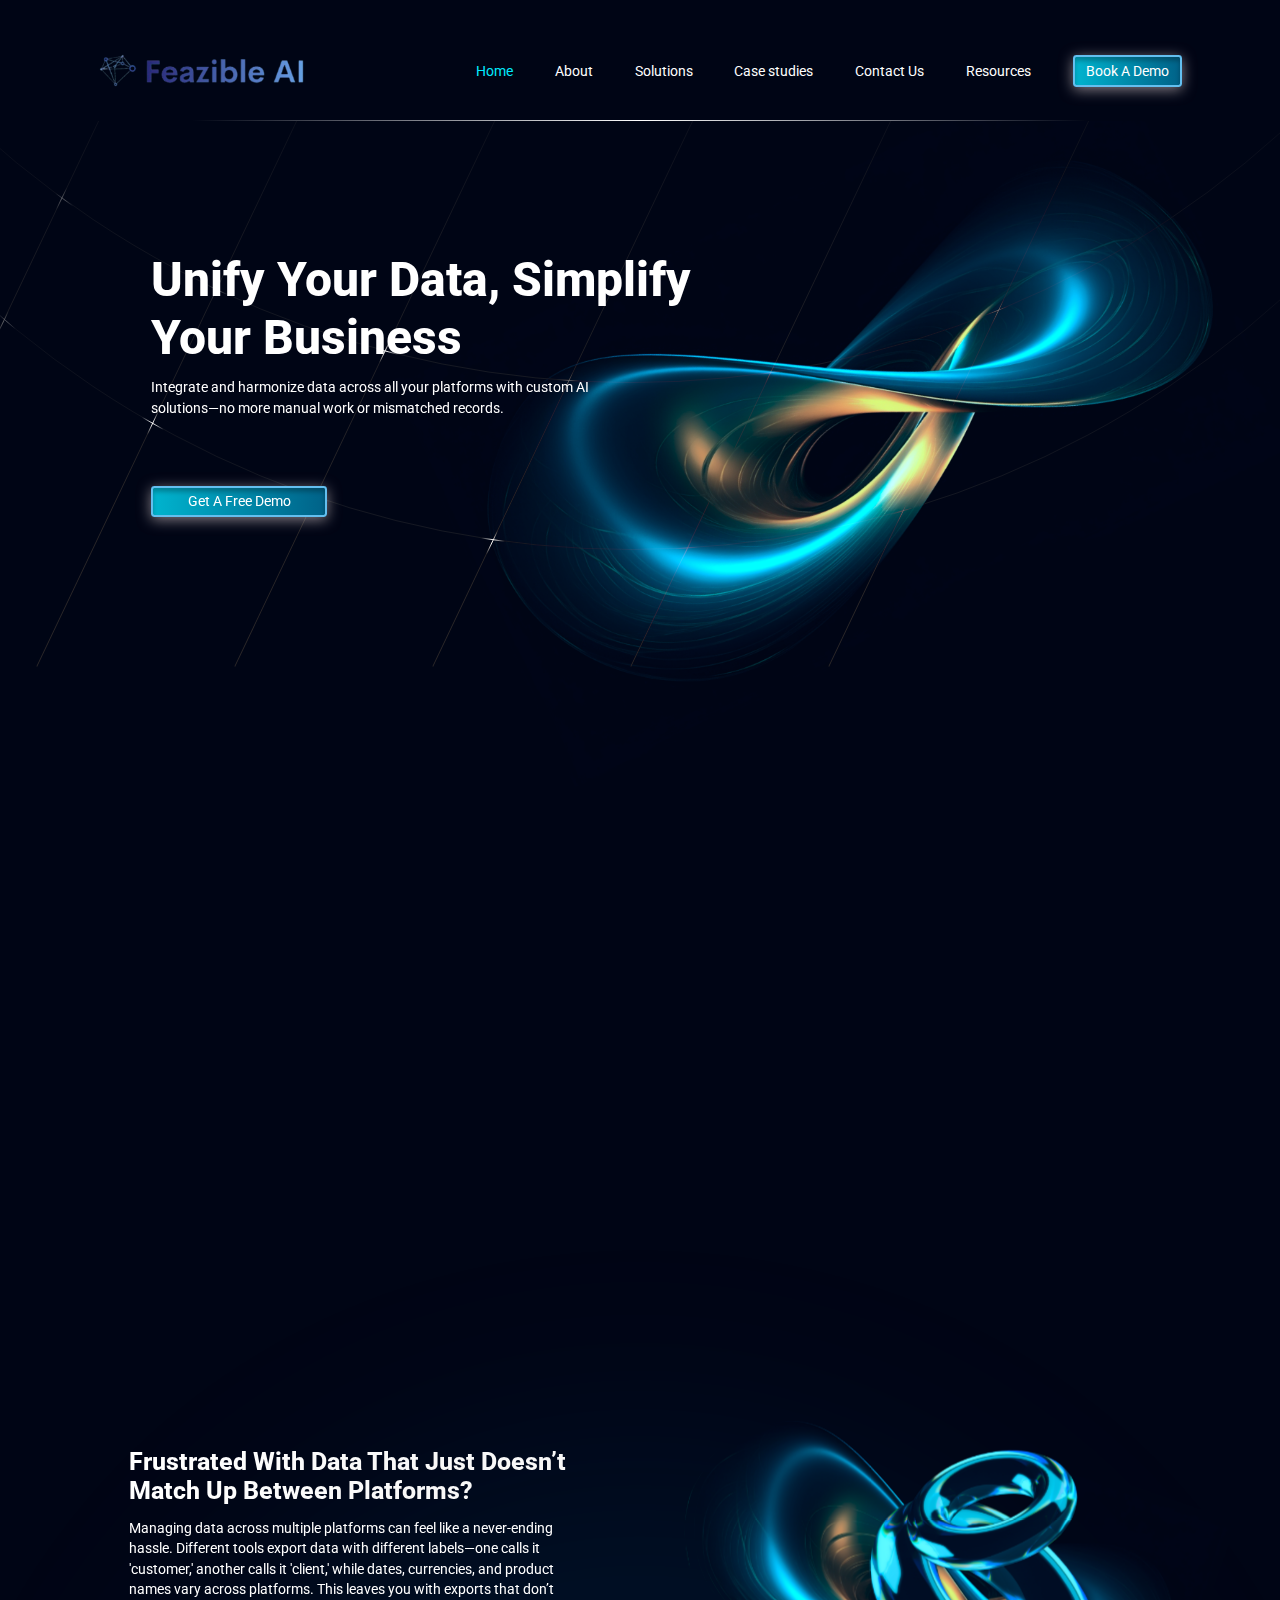
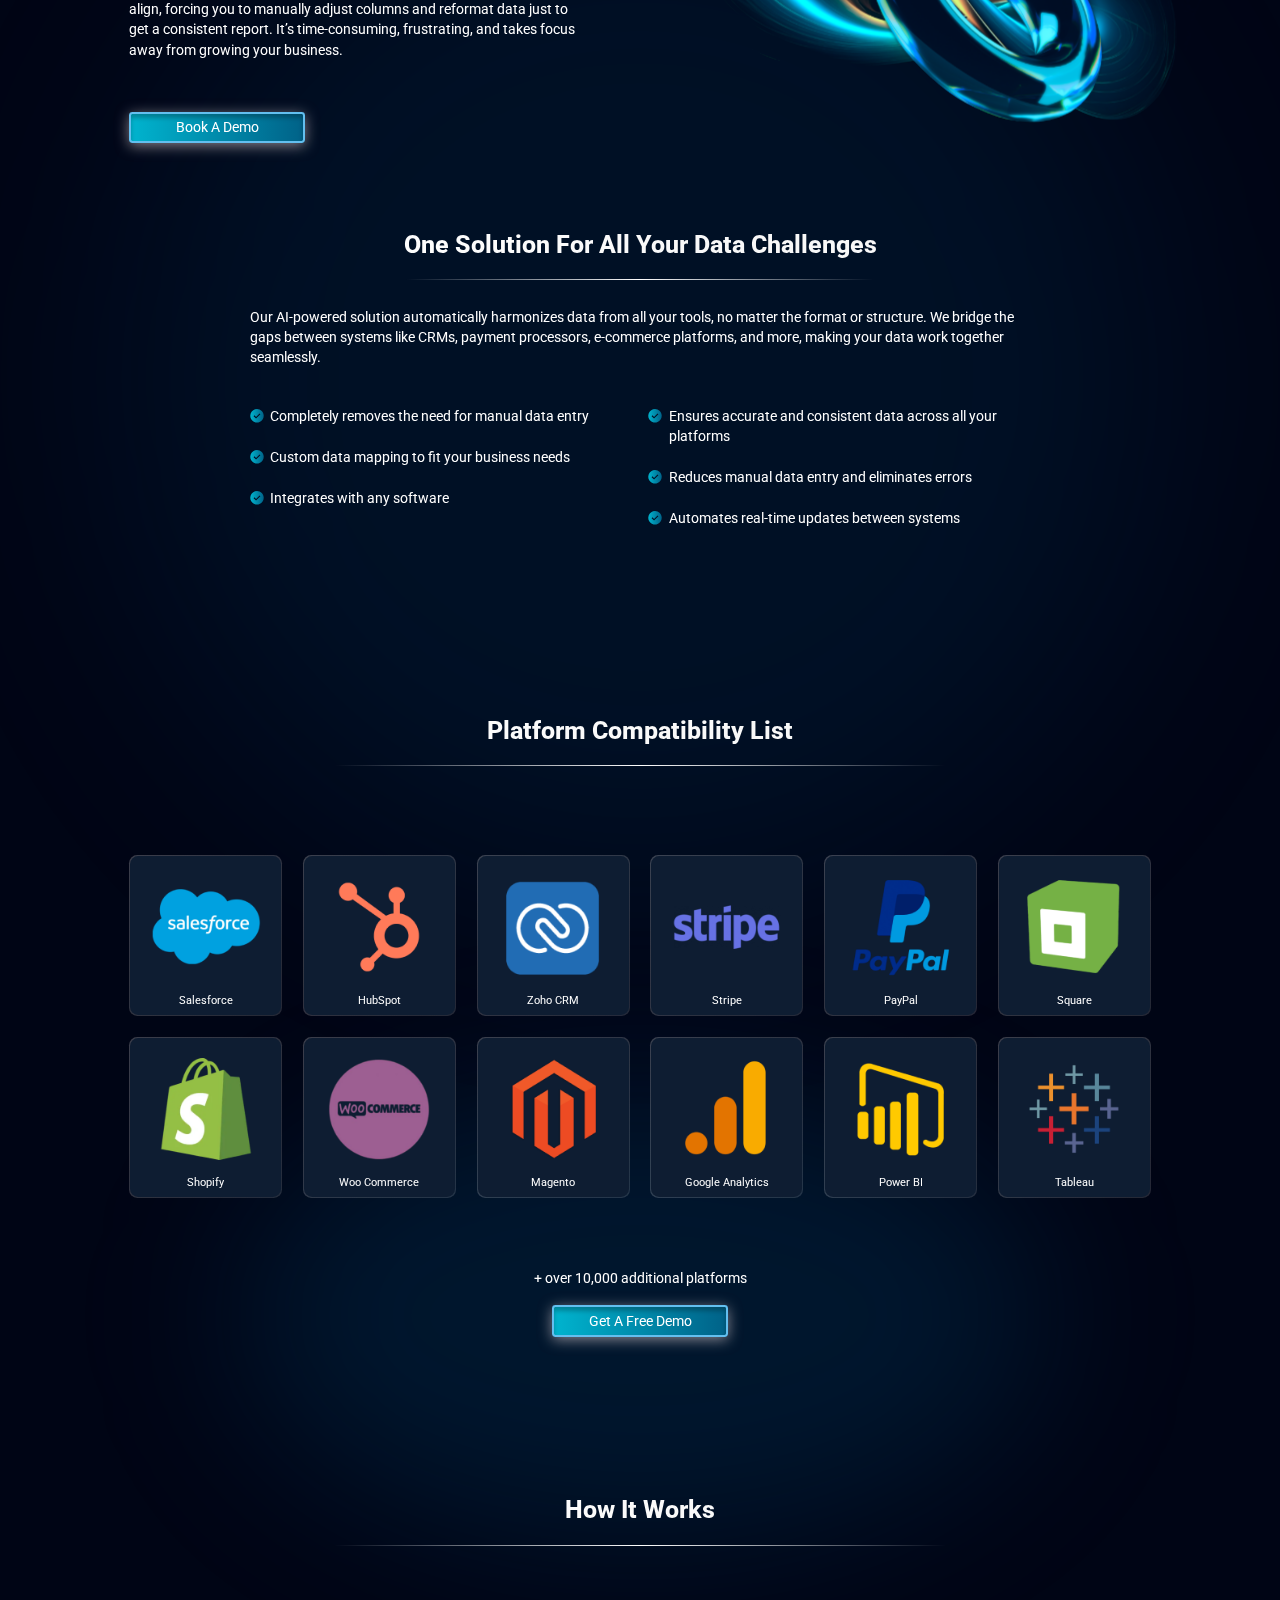
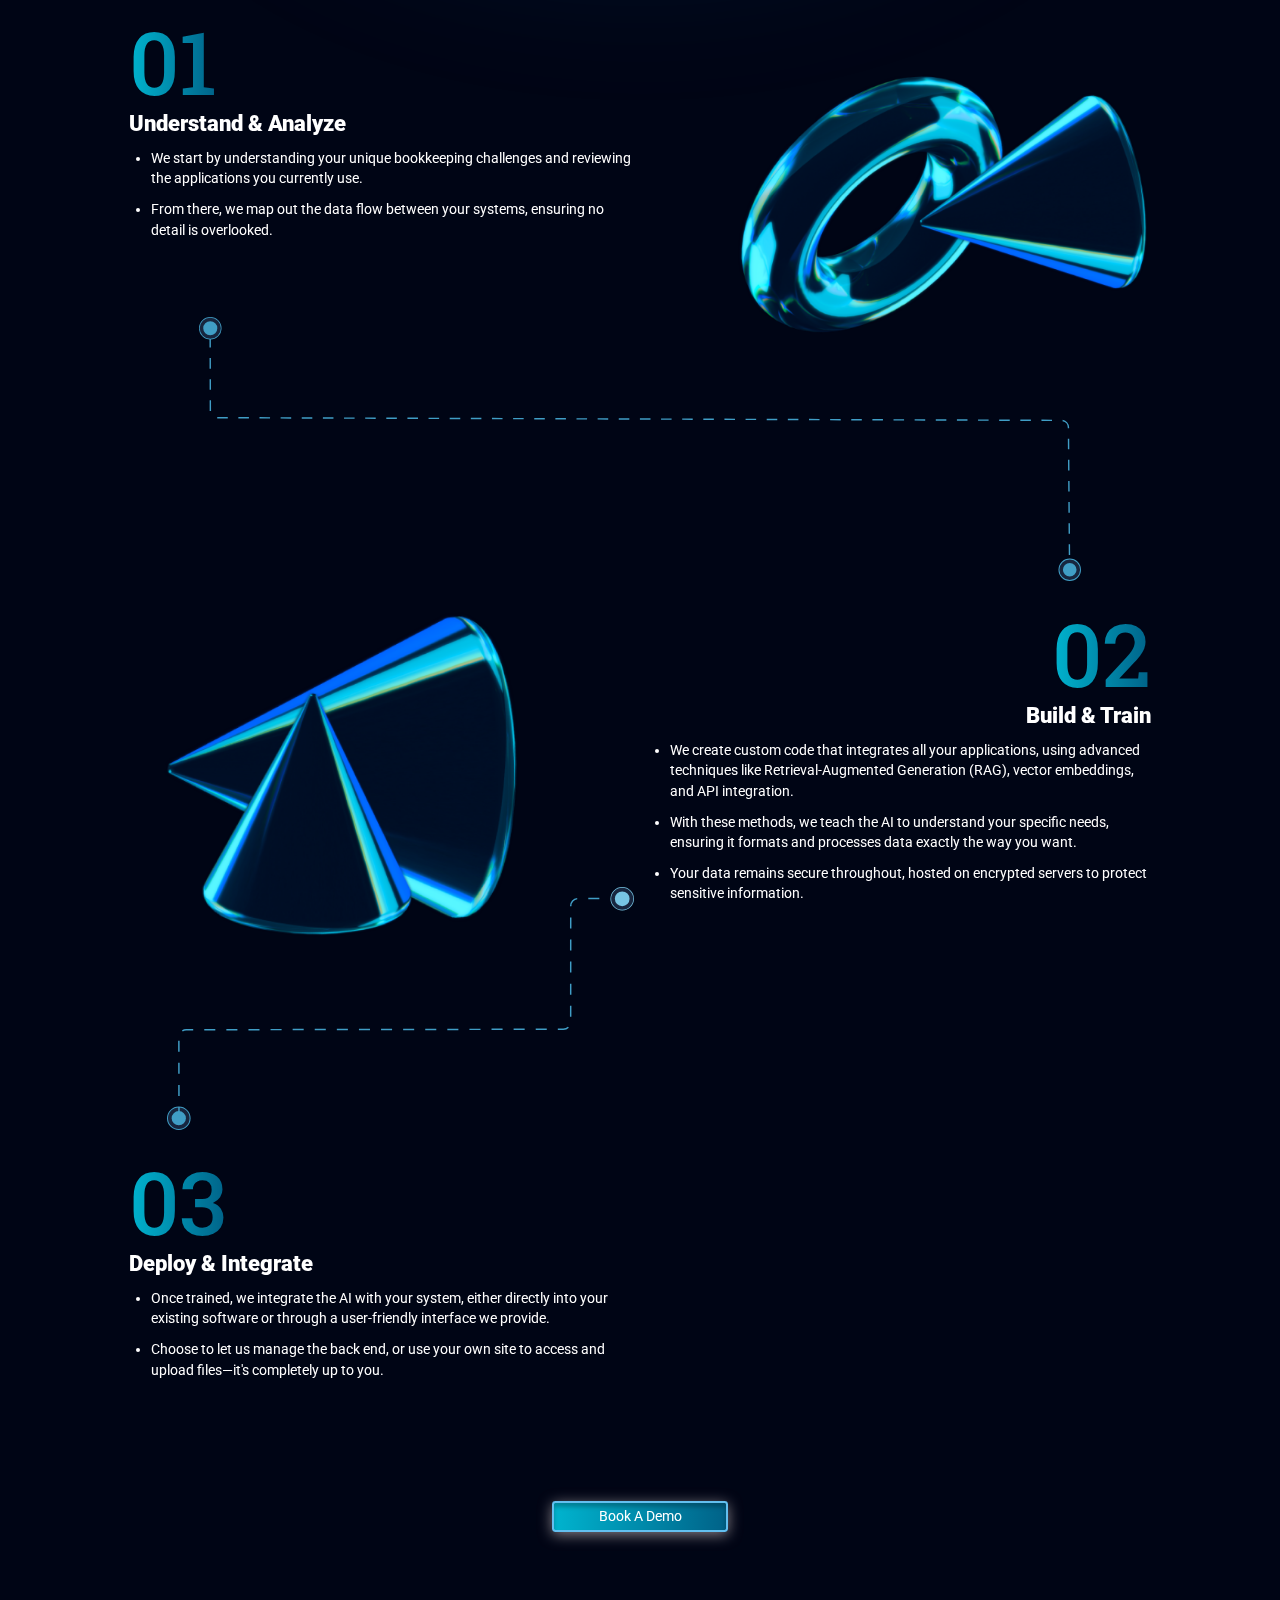
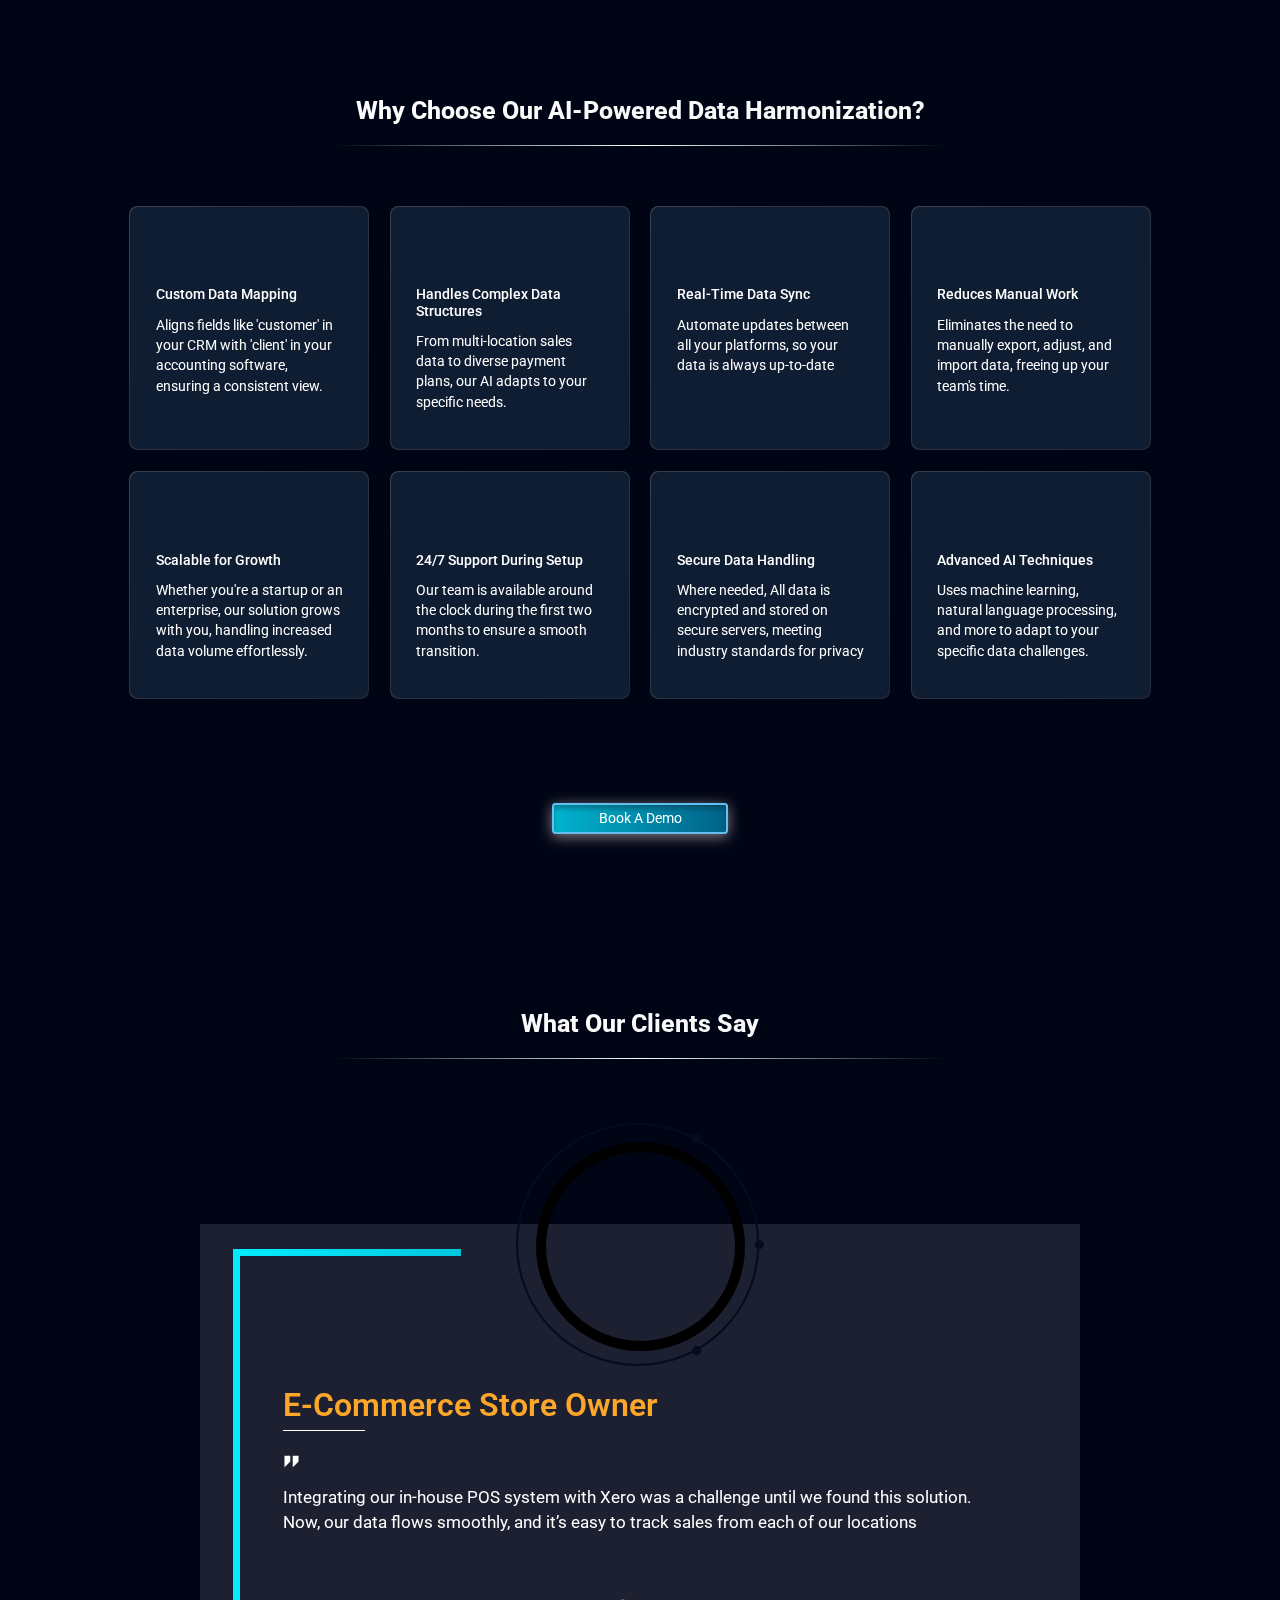
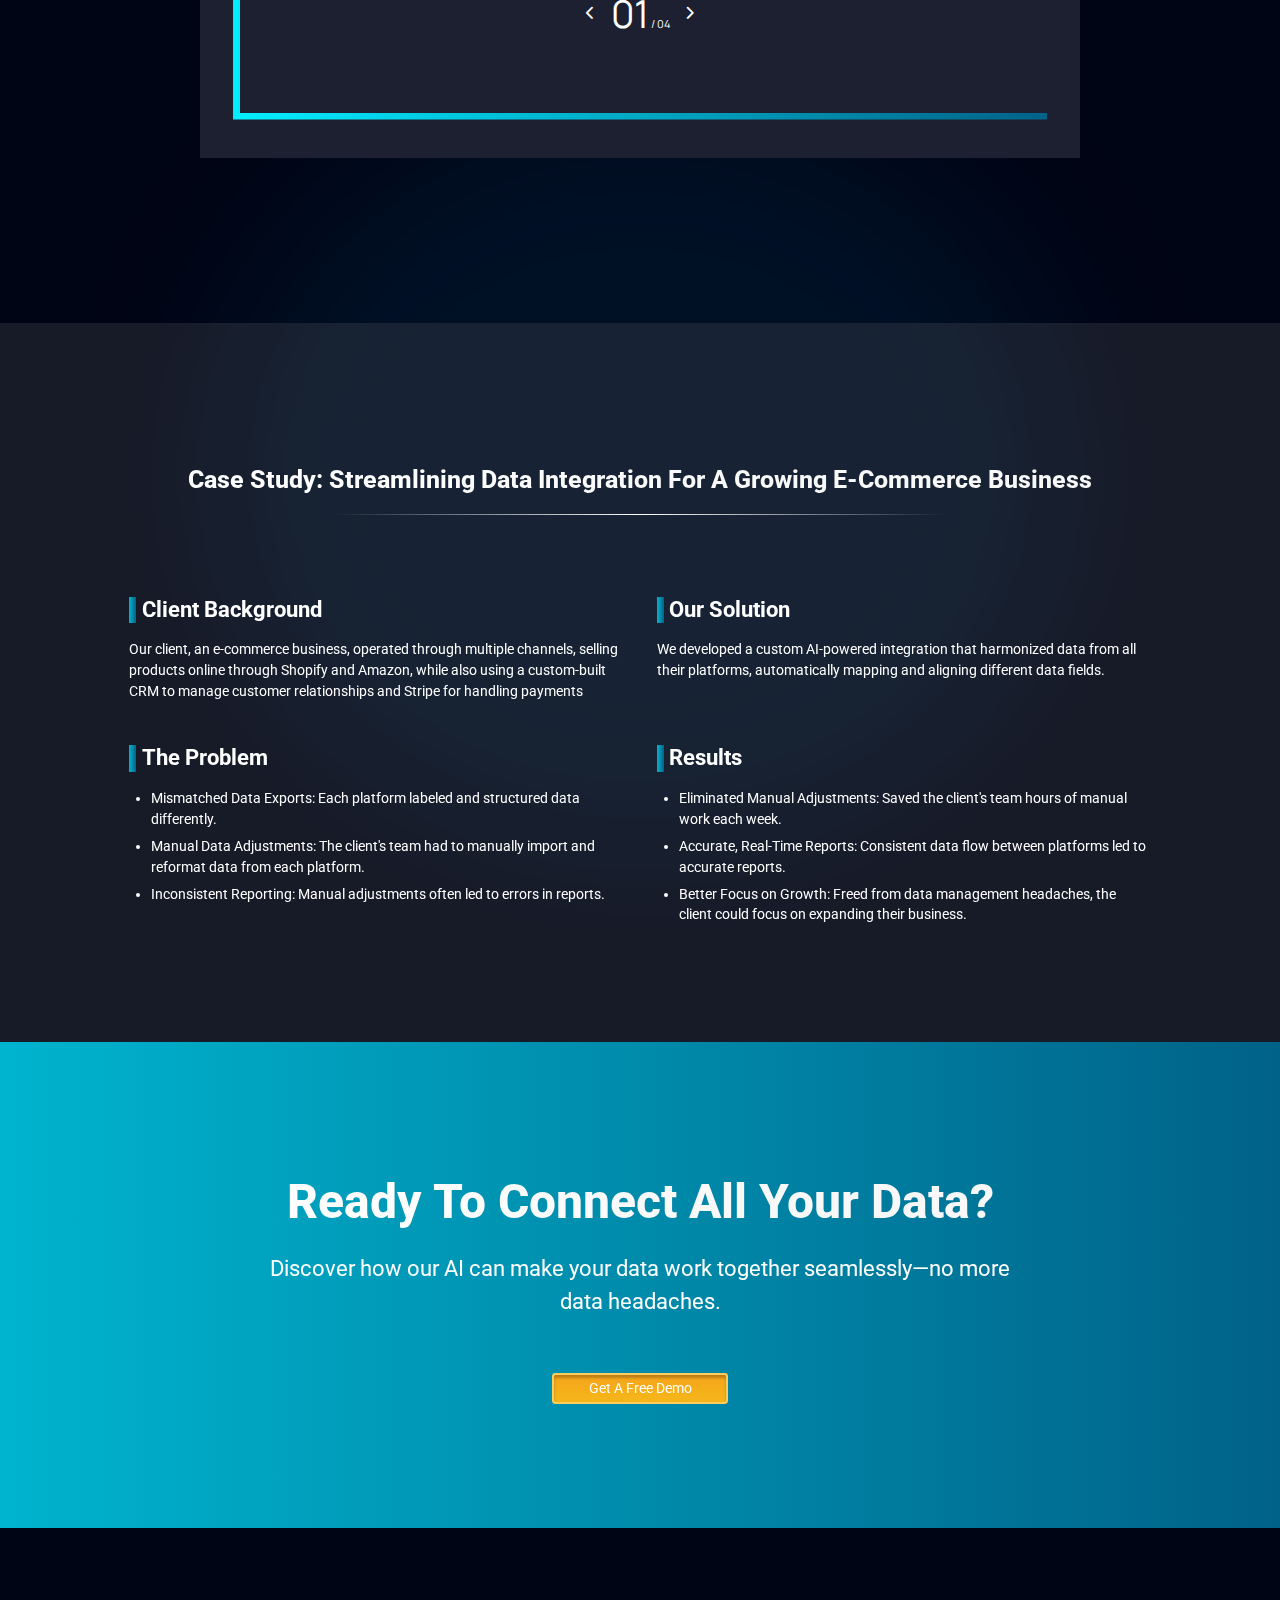
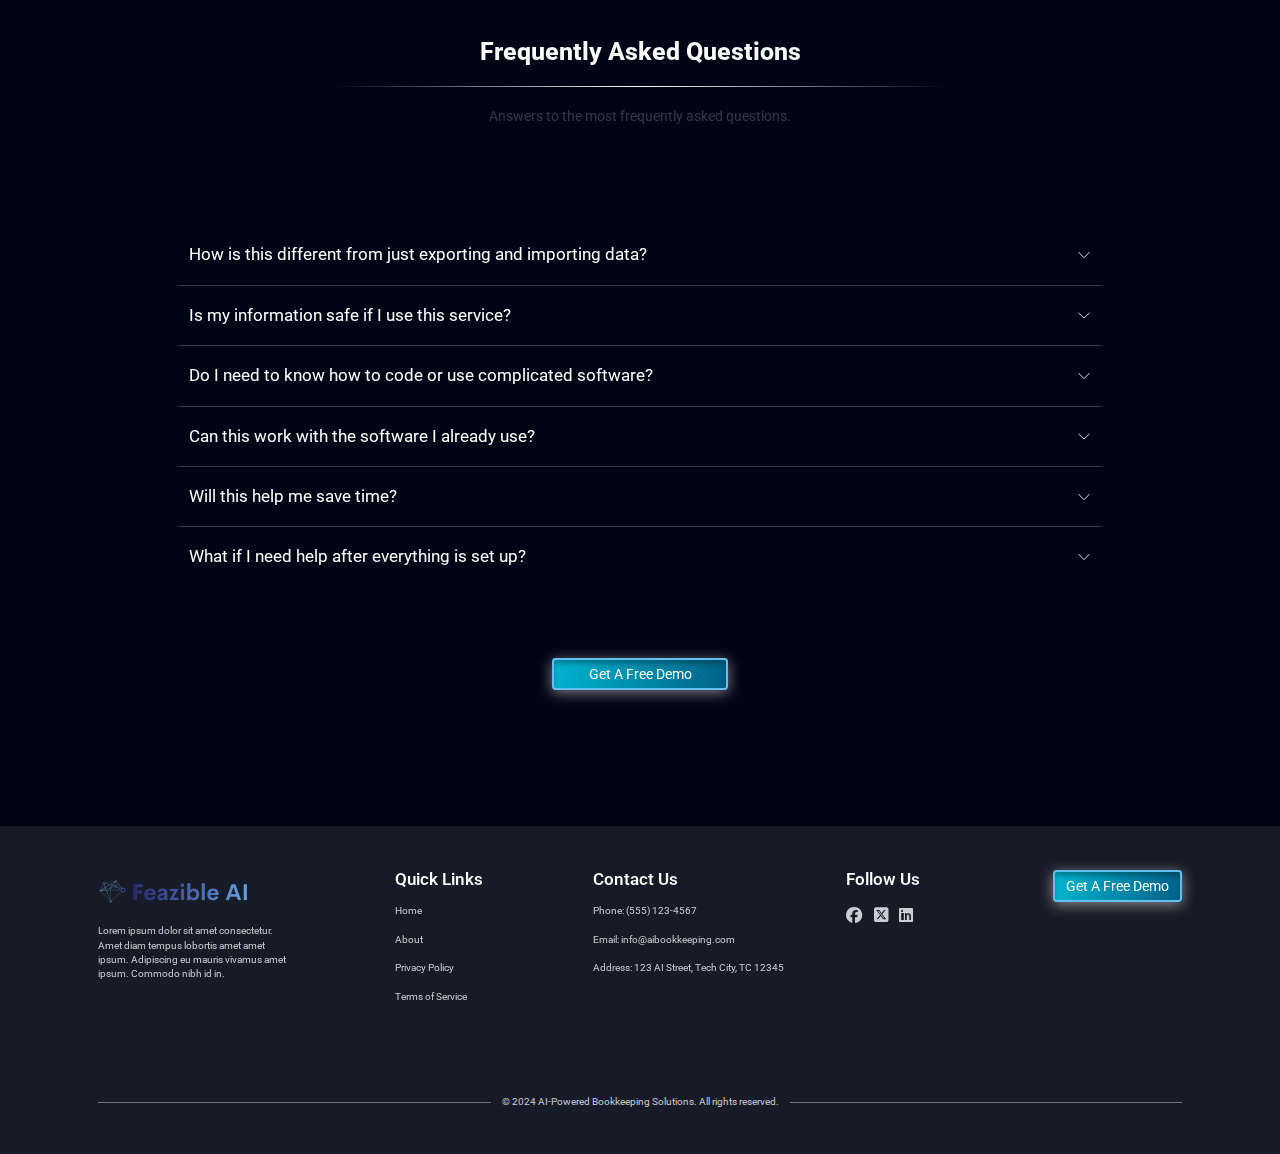
==== commit cffb44b6: "updated content" ====
--- a/index.html
+++ b/index.html
@@ -14,7 +14,7 @@
     <link rel="stylesheet" href="assets/css/fontawesome.min.css">
 </head>
 <body>
-    
+
     <!-- __________________ start header area  __________________ -->
     <header class="header fixed-top">
         <div class="container container_lg">
@@ -97,7 +97,7 @@
         <section class="intro_section">
             <div class="container">
                 <div class="row gy-4 align-items-cente justify-content-between">
-                    <div class="col-lg-6">
+                    <div class="col-lg-6 order-2 order-lg-1">
                         <div class="intro_content">
                             <h2 class="section_title">Frustrated with Data That Just Doesn’t Match Up between platforms?</h2>
                             <p class="section_desc">Managing data across multiple platforms can feel like a never-ending hassle. Different tools export data with different labels—one calls it 'customer,' another calls it 'client,' while dates, currencies, and product names vary across platforms. This leaves you with exports that don’t align, forcing you to manually adjust columns and reformat data just to get a consistent report. It’s time-consuming, frustrating, and takes focus away from growing your business.</p>
@@ -106,9 +106,9 @@
                             </div>
                         </div>
                     </div>
-                    <div class="col-lg-5">
+                    <div class="col-lg-5 order-1 order-lg-2">
                         <div class="intro_imgBox">
-                            <img class="img-fluid w-100" src="assets/img/home/robot.png" alt="robot">
+                            <img class="img-fluid w-100" src="assets/img/home/intro.png" alt="intro" loading="lazy">
                         </div>
                     </div>
                 </div>
@@ -118,18 +118,26 @@
 
         <!-- ... start Challenges section ... -->
         <section class="challenges_section">
-            <div class="container">
+            <div class="container container_sm">
                 <div class="challenges_content">
                     <h2 class="section_title title_underline">One Solution for All Your Data Challenges</h2>
                     <p class="section_desc">Our AI-powered solution automatically harmonizes data from all your tools, no matter the format or structure. We bridge the gaps between systems like CRMs, payment processors, e-commerce platforms, and more, making your data work together seamlessly.</p>
-                    <ul class="challenges_list">
-                        <li>Completely removes the need for manual data entry</li>
-                        <li>Custom data mapping to fit your business needs</li>
-                        <li>Integrates with any software</li>
-                        <li>Ensures accurate and consistent data across all your platforms</li>
-                        <li>Reduces manual data entry and eliminates errors</li>
-                        <li>Automates real-time updates between systems</li>
-                    </ul>
+                    <div class="row">
+                        <div class="col-lg-6">
+                            <ul class="challenges_list">
+                                <li>Completely removes the need for manual data entry</li>
+                                <li>Custom data mapping to fit your business needs</li>
+                                <li>Integrates with any software</li>
+                            </ul>
+                        </div>
+                        <div class="col-lg-6">
+                            <ul class="challenges_list">
+                                <li>Ensures accurate and consistent data across all your platforms</li>
+                                <li>Reduces manual data entry and eliminates errors</li>
+                                <li>Automates real-time updates between systems</li>
+                            </ul>
+                        </div>
+                    </div>
                 </div>
             </div>
         </section>
@@ -143,73 +151,73 @@
                     <div class="row platform_list">
                         <div class="col-6 col-sm-4 col-md-3 col-lg-2">
                             <div class="platform_item">
-                                <img class="platform_logo" src="assets/img/home/Salesforce.png" alt="Salesforce">
+                                <img class="platform_logo" src="assets/img/home/Salesforce.png" alt="Salesforce" loading="lazy">
                                 <div class="platform_name">Salesforce</div>
                             </div>
                         </div>
                         <div class="col-6 col-sm-4 col-md-3 col-lg-2">
                             <div class="platform_item">
-                                <img class="platform_logo" src="assets/img/home/HubSpot.png" alt="HubSpot">
+                                <img class="platform_logo" src="assets/img/home/HubSpot.png" alt="HubSpot" loading="lazy">
                                 <div class="platform_name">HubSpot</div>
                             </div>
                         </div>
                         <div class="col-6 col-sm-4 col-md-3 col-lg-2">
                             <div class="platform_item">
-                                <img class="platform_logo" src="assets/img/home/ZohoCRM.png" alt="Zoho CRM">
+                                <img class="platform_logo" src="assets/img/home/ZohoCRM.png" alt="Zoho CRM" loading="lazy">
                                 <div class="platform_name">Zoho CRM</div>
                             </div>
                         </div>
                         <div class="col-6 col-sm-4 col-md-3 col-lg-2">
                             <div class="platform_item">
-                                <img class="platform_logo" src="assets/img/home/Stripe.png" alt="Stripe">
+                                <img class="platform_logo" src="assets/img/home/Stripe.png" alt="Stripe" loading="lazy">
                                 <div class="platform_name">Stripe</div>
                             </div>
                         </div>
                         <div class="col-6 col-sm-4 col-md-3 col-lg-2">
                             <div class="platform_item">
-                                <img class="platform_logo" src="assets/img/home/PayPal.png" alt="PayPal">
+                                <img class="platform_logo" src="assets/img/home/PayPal.png" alt="PayPal" loading="lazy">
                                 <div class="platform_name">PayPal</div>
                             </div>
                         </div>
                         <div class="col-6 col-sm-4 col-md-3 col-lg-2">
                             <div class="platform_item">
-                                <img class="platform_logo" src="assets/img/home/Square.png" alt="Square">
+                                <img class="platform_logo" src="assets/img/home/Square.png" alt="Square" loading="lazy">
                                 <div class="platform_name">Square</div>
                             </div>
                         </div>
                         <div class="col-6 col-sm-4 col-md-3 col-lg-2">
                             <div class="platform_item">
-                                <img class="platform_logo" src="assets/img/home/Shopify.png" alt="Shopify">
+                                <img class="platform_logo" src="assets/img/home/Shopify.png" alt="Shopify" loading="lazy">
                                 <div class="platform_name">Shopify</div>
                             </div>
                         </div>
                         <div class="col-6 col-sm-4 col-md-3 col-lg-2">
                             <div class="platform_item">
-                                <img class="platform_logo" src="assets/img/home/WooCommerce.png" alt="Woo Commerce">
+                                <img class="platform_logo" src="assets/img/home/WooCommerce.png" alt="Woo Commerce" loading="lazy">
                                 <div class="platform_name">Woo Commerce</div>
                             </div>
                         </div>
                         <div class="col-6 col-sm-4 col-md-3 col-lg-2">
                             <div class="platform_item">
-                                <img class="platform_logo" src="assets/img/home/Magento.png" alt="Magento">
+                                <img class="platform_logo" src="assets/img/home/Magento.png" alt="Magento" loading="lazy">
                                 <div class="platform_name">Magento</div>
                             </div>
                         </div>
                         <div class="col-6 col-sm-4 col-md-3 col-lg-2">
                             <div class="platform_item">
-                                <img class="platform_logo" src="assets/img/home/GoogleAnalytics.png" alt="Google Analytics">
+                                <img class="platform_logo" src="assets/img/home/GoogleAnalytics.png" alt="Google Analytics" loading="lazy">
                                 <div class="platform_name">Google Analytics</div>
                             </div>
                         </div>
                         <div class="col-6 col-sm-4 col-md-3 col-lg-2">
                             <div class="platform_item">
-                                <img class="platform_logo" src="assets/img/home/PowerBI.png" alt="Power BI">
+                                <img class="platform_logo" src="assets/img/home/PowerBI.png" alt="Power BI" loading="lazy">
                                 <div class="platform_name">Power BI</div>
                             </div>
                         </div>
                         <div class="col-6 col-sm-4 col-md-3 col-lg-2">
                             <div class="platform_item">
-                                <img class="platform_logo" src="assets/img/home/Tableau.png" alt="Tableau">
+                                <img class="platform_logo" src="assets/img/home/Tableau.png" alt="Tableau" loading="lazy">
                                 <div class="platform_name">Tableau</div>
                             </div>
                         </div>
@@ -247,7 +255,7 @@
                             </div>
                             <div class="col-md-5">
                                 <div class="process_stepImgBox">
-                                    <img class="process_stepImg img-fluid" src="assets/img/home/process_1.png" alt="process">
+                                    <img class="process_stepImg img-fluid" src="assets/img/home/process_1.png" alt="process" loading="lazy">
                                 </div>
                             </div>
                         </div>
@@ -266,7 +274,7 @@
                             </div>
                             <div class="col-md-5">
                                 <div class="process_stepImgBox">
-                                    <img class="process_stepImg img-fluid" src="assets/img/home/process_2.png" alt="process">
+                                    <img class="process_stepImg img-fluid" src="assets/img/home/process_2.png" alt="process" loading="lazy">
                                 </div>
                             </div>
                         </div>
@@ -284,7 +292,7 @@
                             </div>
                             <div class="col-md-5">
                                 <div class="process_stepImgBox">
-                                    <img class="process_stepImg img-fluid" src="assets/img/home/process_3.png" alt="process">
+                                    <img class="process_stepImg img-fluid" src="assets/img/home/process_3.png" alt="process" loading="lazy">
                                 </div>
                             </div>
                         </div>
@@ -304,58 +312,58 @@
                 <div class="reason_content">
                     <h2 class="section_title title_underline">Why Choose Our AI-Powered Data Harmonization?</h2>
                     <div class="row reason_list">
-                        <div class="col-6 col-sm-4 col-lg-3">
-                            <div class="reason_item">
-                                <img class="reason_icon" src="assets/img/home/icon-1.png" alt="icon">
+                        <div class="col-sm-6 col-md-4 col-lg-3">
+                            <div class="reason_item">
+                                <img class="reason_icon" src="assets/img/home/icon-1.png" alt="icon" loading="lazy">
                                 <h3 class="reason_title">Custom Data Mapping</h3>
                                 <p class="reason_desc">Aligns fields like 'customer' in your CRM with 'client' in your accounting software, ensuring a consistent view.</p>
                             </div>
                         </div>
-                        <div class="col-6 col-sm-4 col-lg-3">
-                            <div class="reason_item">
-                                <img class="reason_icon" src="assets/img/home/icon-2.png" alt="icon">
+                        <div class="col-sm-6 col-md-4 col-lg-3">
+                            <div class="reason_item">
+                                <img class="reason_icon" src="assets/img/home/icon-2.png" alt="icon" loading="lazy">
                                 <h3 class="reason_title">Handles Complex Data Structures</h3>
                                 <p class="reason_desc">From multi-location sales data to diverse payment plans, our AI adapts to your specific needs.</p>
                             </div>
                         </div>
-                        <div class="col-6 col-sm-4 col-lg-3">
-                            <div class="reason_item">
-                                <img class="reason_icon" src="assets/img/home/icon-3.png" alt="icon">
+                        <div class="col-sm-6 col-md-4 col-lg-3">
+                            <div class="reason_item">
+                                <img class="reason_icon" src="assets/img/home/icon-3.png" alt="icon" loading="lazy">
                                 <h3 class="reason_title">Real-Time Data Sync</h3>
                                 <p class="reason_desc">Automate updates between all your platforms, so your data is always up-to-date</p>
                             </div>
                         </div>
-                        <div class="col-6 col-sm-4 col-lg-3">
-                            <div class="reason_item">
-                                <img class="reason_icon" src="assets/img/home/icon-4.png" alt="icon">
+                        <div class="col-sm-6 col-md-4 col-lg-3">
+                            <div class="reason_item">
+                                <img class="reason_icon" src="assets/img/home/icon-4.png" alt="icon" loading="lazy">
                                 <h3 class="reason_title">Reduces Manual Work</h3>
                                 <p class="reason_desc">Eliminates the need to manually export, adjust, and import data, freeing up your team's time.</p>
                             </div>
                         </div>
-                        <div class="col-6 col-sm-4 col-lg-3">
-                            <div class="reason_item">
-                                <img class="reason_icon" src="assets/img/home/icon-5.png" alt="icon">
+                        <div class="col-sm-6 col-md-4 col-lg-3">
+                            <div class="reason_item">
+                                <img class="reason_icon" src="assets/img/home/icon-5.png" alt="icon" loading="lazy">
                                 <h3 class="reason_title">Scalable for Growth</h3>
                                 <p class="reason_desc">Whether you're a startup or an enterprise, our solution grows with you, handling increased data volume effortlessly.</p>
                             </div>
                         </div>
-                        <div class="col-6 col-sm-4 col-lg-3">
-                            <div class="reason_item">
-                                <img class="reason_icon" src="assets/img/home/icon-6.png" alt="icon">
+                        <div class="col-sm-6 col-md-4 col-lg-3">
+                            <div class="reason_item">
+                                <img class="reason_icon" src="assets/img/home/icon-6.png" alt="icon" loading="lazy">
                                 <h3 class="reason_title">24/7 Support During Setup</h3>
                                 <p class="reason_desc">Our team is available around the clock during the first two months to ensure a smooth transition.</p>
                             </div>
                         </div>
-                        <div class="col-6 col-sm-4 col-lg-3">
-                            <div class="reason_item">
-                                <img class="reason_icon" src="assets/img/home/icon-7.png" alt="icon">
+                        <div class="col-sm-6 col-md-4 col-lg-3">
+                            <div class="reason_item">
+                                <img class="reason_icon" src="assets/img/home/icon-7.png" alt="icon" loading="lazy">
                                 <h3 class="reason_title">Secure Data Handling</h3>
                                 <p class="reason_desc">Where needed, All data is encrypted and stored on secure servers, meeting industry standards for privacy</p>
                             </div>
                         </div>
-                        <div class="col-6 col-sm-4 col-lg-3">
-                            <div class="reason_item">
-                                <img class="reason_icon" src="assets/img/home/icon-8.png" alt="icon">
+                        <div class="col-sm-6 col-md-4 col-lg-3">
+                            <div class="reason_item">
+                                <img class="reason_icon" src="assets/img/home/icon-8.png" alt="icon" loading="lazy">
                                 <h3 class="reason_title">Advanced AI Techniques</h3>
                                 <p class="reason_desc">Uses machine learning, natural language processing, and more to adapt to your specific data challenges.</p>
                             </div>
@@ -380,7 +388,7 @@
                         <div class="feedback_slider owl-carousel">
                             <div class="feedback_item">
                                 <div class="feedback_clientImgBox">
-                                    <img class="feedback_clientImg" src="assets/img/home/client-photo.png" alt="photo">
+                                    <img class="feedback_clientImg" src="assets/img/home/client-photo.png" alt="photo" loading="lazy">
                                 </div>
                                 <div class="feedback_clientInfo">E-Commerce Store Owner</div>
                                 <div class="feedback_message">
@@ -389,7 +397,7 @@
                             </div>
                             <div class="feedback_item">
                                 <div class="feedback_clientImgBox">
-                                    <img class="feedback_clientImg" src="assets/img/home/client-photo.png" alt="photo">
+                                    <img class="feedback_clientImg" src="assets/img/home/client-photo.png" alt="photo" loading="lazy">
                                 </div>
                                 <div class="feedback_clientInfo">E-Commerce Store Owner</div>
                                 <div class="feedback_message">
@@ -398,7 +406,7 @@
                             </div>
                             <div class="feedback_item">
                                 <div class="feedback_clientImgBox">
-                                    <img class="feedback_clientImg" src="assets/img/home/client-photo.png" alt="photo">
+                                    <img class="feedback_clientImg" src="assets/img/home/client-photo.png" alt="photo" loading="lazy">
                                 </div>
                                 <div class="feedback_clientInfo">E-Commerce Store Owner</div>
                                 <div class="feedback_message">
@@ -407,7 +415,7 @@
                             </div>
                             <div class="feedback_item">
                                 <div class="feedback_clientImgBox">
-                                    <img class="feedback_clientImg" src="assets/img/home/client-photo.png" alt="photo">
+                                    <img class="feedback_clientImg" src="assets/img/home/client-photo.png" alt="photo" loading="lazy">
                                 </div>
                                 <div class="feedback_clientInfo">E-Commerce Store Owner</div>
                                 <div class="feedback_message">
@@ -669,7 +677,7 @@
                         </div>
                     </div>
                     <div class="col-sm-6 col-md-3 footer_col_5">
-                        <div class="footer_colContent text-end">
+                        <div class="footer_colContent text-center text-md-end">
                             <a class="btn btn_primary" href="#">Get a free demo</a>
                         </div>
                     </div>
--- a/assets/css/style.css
+++ b/assets/css/style.css
@@ -97,21 +97,29 @@
   border-radius: 0.3125rem;
 }
 .btn:active{
-  transform: scale(0.96);
+  -webkit-transform: scale(0.96);
+      -ms-transform: scale(0.96);
+          transform: scale(0.96);
+  -webkit-transition: 0.3s;
+  -o-transition: 0.3s;
   transition: 0.3s;
 }
 .btn_primary{
   color: var(--c_white);
   background: var(--bg_primaryGrd);
   border: 2px solid #63BFEF;
-  box-shadow: 0rem 0.25rem 1.25rem rgba(243, 225, 225, 0.55), inset 0px 4px 4px rgba(0, 0, 0, 0.25);
+  -webkit-box-shadow: 0rem 0.25rem 1.25rem rgba(243, 225, 225, 0.55), inset 0px 4px 4px rgba(0, 0, 0, 0.25);
+          box-shadow: 0rem 0.25rem 1.25rem rgba(243, 225, 225, 0.55), inset 0px 4px 4px rgba(0, 0, 0, 0.25);
 }
 
 .btn_warning{
   color: var(--c_white);
+  background: -o-linear-gradient(top, #F58B21 -121.31%, #F5B419 80.97%);
+  background: -webkit-gradient(linear, left top, left bottom, color-stop(-121.31%, #F58B21), color-stop(80.97%, #F5B419));
   background: linear-gradient(180deg, #F58B21 -121.31%, #F5B419 80.97%);
   border: 2px solid #FFCD5C;
-  box-shadow: inset 0rem 0.25rem 0.25rem rgba(0, 0, 0, 0.25);
+  -webkit-box-shadow: inset 0rem 0.25rem 0.25rem rgba(0, 0, 0, 0.25);
+          box-shadow: inset 0rem 0.25rem 0.25rem rgba(0, 0, 0, 0.25);
 }
 @media(min-width:1200px){
   .container{
@@ -132,6 +140,19 @@
 @media(max-width:1399.98px){
   html{
     font-size: 11px;
+  }
+}
+@media(max-width:575.98px){
+  :root {
+    --fs_36: 2.2rem;
+    --fs_46: 2.5rem;
+    --fs_56: 3rem;
+    --fs_70: 3.5rem;
+    --fs_128: 6rem;
+  }
+  .container{
+    padding-left: 1.8rem;
+    padding-right: 1.8rem;
   }
 }
 /* _______________________ start home page _______________________ */
@@ -140,6 +161,8 @@
 .header {
   padding: 3.75rem 0rem 1.875rem;
   background-color: var(--bg_dark);
+  -webkit-transition: padding 0.3s;
+  -o-transition: padding 0.3s;
   transition: padding 0.3s;
 }
 .header::after{
@@ -150,7 +173,9 @@
   width: 70%;
   height: 1px;
   background: var(--bg_borderGrd);
-  transform: translateX(-50%);
+  -webkit-transform: translateX(-50%);
+      -ms-transform: translateX(-50%);
+          transform: translateX(-50%);
 }
 
 .scrolled_header .header {
@@ -166,7 +191,9 @@
   display: none;
 }
 .header .navbar-nav {
-  align-items: center;
+  -webkit-box-align: center;
+      -ms-flex-align: center;
+          align-items: center;
 }
 .header .nav-item {
   margin-left: 3.8rem;
@@ -194,10 +221,6 @@
 
   .scrolled_header .header {
     padding: 1.5rem 0rem;
-    border-color: #ffffff55;
-    background-color: var(--bg_darkblue);
-    backdrop-filter: none;
-    -webkit-backdrop-filter: none;
   }
 
   .navbar-brand,
@@ -209,7 +232,7 @@
   .menu_toggleBtn {
     width: 36px;
     height: 36px;
-    background: #ffffff55;
+    background: #ffffff20;
     -webkit-box-shadow: none !important;
     box-shadow: none !important;
   }
@@ -241,7 +264,7 @@
     z-index: 1000;
     top: 0px;
     left: 0px;
-    background-color: var(--bg_darkblue);
+    background-color: var(--bg_dark);
     width: 100%;
     height: 100%;
     padding: 75px 16px 16px;
@@ -353,8 +376,36 @@
   margin-bottom: 6.2rem;
 }
 .hero_img{
-  transform: translate(-11%,20%) scale(1.86);
+  -webkit-transform: translate(-11%,20%) scale(1.86);
+      -ms-transform: translate(-11%,20%) scale(1.86);
+          transform: translate(-11%,20%) scale(1.86);
   mix-blend-mode: lighten;
+}
+@media(max-width:991.98px){
+  .main {
+    padding-top: 8rem;
+  }
+  .hero_section{
+    padding-bottom: 8rem;
+  }
+  .hero_content{
+    padding: 5rem 0rem 0rem;
+  }
+  .hero_title {
+    margin-right: 0rem;
+  }
+  .hero_desc {
+    margin-bottom: 3rem;
+  }
+  .hero_imgBox{
+    width: 80%;
+    margin: auto;
+  }
+  .hero_img {
+    -webkit-transform: scale(1.5);
+        -ms-transform: scale(1.5);
+            transform: scale(1.5);
+  }
 }
 /* ... end hero section ... */
 
@@ -374,7 +425,7 @@
   right: 0;
   width: 100%;
   height: 100%;
-  border-radius: 40px;
+  border-radius: 2.5rem;
 }
 /* ... end video intro section ... */
 
@@ -385,6 +436,7 @@
   line-height: 1.1667em;
   font-weight: 800;
   text-transform: capitalize;
+  background: -o-linear-gradient(353.03deg, #FFFFFF 4.98%, #F8F8F8 63.11%);
   background: linear-gradient(96.97deg, #FFFFFF 4.98%, #F8F8F8 63.11%);
   -webkit-background-clip: text;
   -webkit-text-fill-color: transparent;
@@ -405,6 +457,23 @@
 .intro_imgBox{
   margin-left: -5%;
 }
+.intro_imgBox img{
+  mix-blend-mode: lighten;
+  -webkit-transform: scale(1.45);
+      -ms-transform: scale(1.45);
+          transform: scale(1.45);
+}
+@media(max-width:991.98px){
+  .intro_content {
+    padding-top: 0rem;
+    margin-right: 0rem;
+  }
+  .intro_imgBox {
+    margin-left: atu;
+    width: 65%;
+    margin: auto;
+  }
+}
 /* ... end intro section ... */
 
 
@@ -412,10 +481,10 @@
 .challenges_section{
   padding: 5.5rem 0rem 12rem;
   position: relative;
-  background-image: url("../img/home/challenges_bg.png");
+  /* background-image: url("../img/home/challenges_bg.png");
   background-size: 26.25rem;
   background-repeat: no-repeat;
-  background-position: left bottom;
+  background-position: left bottom; */
 }
 .challenges_section::before{
   content: "";
@@ -426,12 +495,18 @@
   height: 1em;
   border-radius: 50%;
   background: rgba(1, 122, 186, 0.1);
-  filter: blur(116.05px);
+  -webkit-filter: blur(116.05px);
+          filter: blur(116.05px);
   left: 50%;
   top: 0%;
-  transform: translate(-50%,-30%);
+  -webkit-transform: translate(-50%,-30%);
+      -ms-transform: translate(-50%,-30%);
+          transform: translate(-50%,-30%);
   pointer-events: none;
-  user-select: none;
+  -webkit-user-select: none;
+     -moz-user-select: none;
+      -ms-user-select: none;
+          user-select: none;
 
 }
 .title_underline{
@@ -449,17 +524,31 @@
   margin-bottom: 2.4rem;
 }
 .challenges_section .section_desc{
-  max-width: 80%;
   margin: auto;
   margin-bottom: 3.5rem;
 }
 .challenges_list{
-  width: max-content;
-  max-width: 100%;
-  margin: auto;
+  margin-bottom: 0rem;
+  padding-left: 0rem;
+  list-style: none;
 }
 .challenges_list li{
   margin-bottom: 1.9rem;
+  background-image: url("../img/home/icon-check.svg");
+  background-repeat: no-repeat;
+  background-size: 1em 1em;
+  padding-left: 1.5em;
+  background-position: left top 0.2em;
+}
+@media(max-width:991.98px){
+  .challenges_section {
+    padding: 5rem 0rem;
+  }
+}
+@media(max-width:991.98px){
+  .challenges_section .section_desc {
+    max-width: 100%;
+  }
 }
 /* ... end challenges section ... */
 
@@ -478,10 +567,16 @@
   width: 1em;
   height: 0.562em;
   border-radius: 50%;
-  transform: translateX(-50%);
+  -webkit-transform: translateX(-50%);
+      -ms-transform: translateX(-50%);
+          transform: translateX(-50%);
   background: rgba(1, 122, 186, 0.15);
-  filter: blur(7.2531rem);
-  user-select: none;
+  -webkit-filter: blur(7.2531rem);
+          filter: blur(7.2531rem);
+  -webkit-user-select: none;
+     -moz-user-select: none;
+      -ms-user-select: none;
+          user-select: none;
 }
 .platform_section .section_title{
   margin-bottom: 8.125rem;
@@ -494,6 +589,8 @@
 .platform_item{
   text-align: center;
   padding: 1.5rem 1.25rem 0.625rem;
+  background: -o-linear-gradient(left top, rgba(255, 255, 255, 0.23), rgba(255, 255, 255, 0.14));
+  background: -webkit-gradient(linear, left top, right bottom, from(rgba(255, 255, 255, 0.23)), to(rgba(255, 255, 255, 0.14)));
   background: linear-gradient(to right bottom, rgba(255, 255, 255, 0.23), rgba(255, 255, 255, 0.14));
   border-radius: 0.75rem;
   position: relative;
@@ -501,6 +598,8 @@
 
 }
 .platform_item:hover{
+  background: -o-linear-gradient(left,#00BED7,#006288);
+  background: -webkit-gradient(linear,left top, right top,from(#00BED7),to(#006288));
   background: linear-gradient(to right,#00BED7,#006288);
 }
 .platform_item>*{
@@ -515,7 +614,8 @@
   left: 1px;
   border-radius: inherit; 
   background: #0e1d32;
-  backdrop-filter: blur(1.2688rem);
+  -webkit-backdrop-filter: blur(1.2688rem);
+          backdrop-filter: blur(1.2688rem);
 }
 .platform_logo{
   width: 10rem;
@@ -537,9 +637,14 @@
 .process_section .section_title{
   margin-bottom: 4rem;
 }
+
 .process_step{
-  justify-content: space-between;
-  align-items: center;
+  -webkit-box-pack: justify;
+      -ms-flex-pack: justify;
+          justify-content: space-between;
+  /* -webkit-box-align: center;
+      -ms-flex-align: center;
+          align-items: center; */
   background-repeat: no-repeat;
 }
 .process_step:nth-of-type(2n+1) {
@@ -549,7 +654,10 @@
   padding-bottom: 16rem;
 }
 .process_step:nth-of-type(2n+2){
-  flex-direction: row-reverse;
+  -webkit-box-orient: horizontal;
+  -webkit-box-direction: reverse;
+      -ms-flex-direction: row-reverse;
+          flex-direction: row-reverse;
   background-image: url("../img/home/line_arrow_2.svg");
   background-position: bottom left 8%;
   background-size: 45%;
@@ -558,6 +666,9 @@
 .process_step:last-of-type{
   padding-bottom: 10rem;
   background: none;
+}
+.process_stepContent{
+  padding-top: 2.5rem;
 }
 .process_number{
   font-family: var(--ff_roboto_slab);
@@ -565,12 +676,17 @@
   font-size: var(--fs_128);
   line-height: 1;
   text-transform: uppercase;
+  background: -o-linear-gradient(left, #00ECFF -68.96%, #006288 100%);
+  background: -webkit-gradient(linear, left top, right top, color-stop(-68.96%, #00ECFF), to(#006288));
   background: linear-gradient(90deg, #00ECFF -68.96%, #006288 100%);
   -webkit-background-clip: text;
   -webkit-text-fill-color: transparent;
   background-clip: text;
   text-fill-color: transparent;
+  width: -webkit-max-content;
+  width: -moz-max-content;
   width: max-content;
+  margin-bottom: 0.5rem;
 }
 .process_step:nth-of-type(2n+2) .process_number{
   margin-left: auto;
@@ -578,12 +694,39 @@
 .process_title{
   font-size: var(--fs_32);
   font-weight: 900;
+  margin-bottom: 1rem;
 }
 .process_step:nth-of-type(2n+2) .process_title{
   text-align: right;
 }
 .process_infoList li{
-  margin-bottom: 1em;
+  margin-bottom: 0.8em;
+}
+@media(max-width:767.98px){
+  .process_stepContent {
+    padding-top: 1rem;
+  }
+  .process_step{
+    background-image: none !important;
+    -webkit-box-orient: horizontal !important;
+    -webkit-box-direction: reverse !important;
+        -ms-flex-direction: row-reverse !important;
+            flex-direction: row-reverse !important;
+  }
+  .process_step:nth-of-type(2n+1),
+  .process_step:nth-of-type(2n+2){
+    padding-bottom: 2rem !important;
+  }
+  .process_stepImgBox{
+    width: 70%;
+    margin: auto;
+  }
+  .process_step:nth-of-type(2n+2) .process_number {
+    margin-left: 0rem;
+  }
+  .process_step:nth-of-type(2n+2) .process_title {
+    text-align: left;
+  }
 }
 /* ... end how it works section ... */
 
@@ -605,6 +748,8 @@
 }
 .reason_item{
   padding: 2.2rem 2.4rem 2.5rem;
+  background: -o-linear-gradient(left top, rgba(255, 255, 255, 0.23), rgba(255, 255, 255, 0.14));
+  background: -webkit-gradient(linear, left top, right bottom, from(rgba(255, 255, 255, 0.23)), to(rgba(255, 255, 255, 0.14)));
   background: linear-gradient(to right bottom, rgba(255, 255, 255, 0.23), rgba(255, 255, 255, 0.14));
   border-radius: 0.75rem;
   position: relative;
@@ -612,6 +757,8 @@
 
 }
 .reason_item:hover{
+  background: -o-linear-gradient(left,#00BED7,#006288);
+  background: -webkit-gradient(linear,left top, right top,from(#00BED7),to(#006288));
   background: linear-gradient(to right,#00BED7,#006288);
 }
 .reason_item>*{
@@ -626,7 +773,8 @@
   left: 1px;
   border-radius: inherit; 
   background: #0e1d32;
-  backdrop-filter: blur(20.3px);
+  -webkit-backdrop-filter: blur(20.3px);
+          backdrop-filter: blur(20.3px);
 }
 .reason_icon{
   width: 4.125rem;
@@ -639,6 +787,11 @@
 }
 .reason_desc{
 
+}
+@media(max-width:767.98px){
+  .reason_section {
+    padding: 5rem 0rem;
+  }
 }
 /* ... end platform section ... */
 
@@ -668,7 +821,8 @@
   border-right: none;
   border-image-slice: 1;
   border-image-source: linear-gradient(to right, #00ECFF 0%, #00BED7 34%, #006288 100%);
-  clip-path: polygon(0% 0%,28% 0%,28% 50% ,100% 50%, 100% 100%,0% 100%);
+  -webkit-clip-path: polygon(0% 0%,28% 0%,28% 50% ,100% 50%, 100% 100%,0% 100%);
+          clip-path: polygon(0% 0%,28% 0%,28% 50% ,100% 50%, 100% 100%,0% 100%);
   pointer-events: none;
 }
 .feedback_slider{
@@ -692,7 +846,8 @@
   height: 100%;
   border: 10px solid var(--c_black);
   border-radius: 50%;
-  object-fit: cover;
+  -o-object-fit: cover;
+     object-fit: cover;
 }
 .feedback_clientInfo{
   font-size: var(--fs_46);
@@ -717,9 +872,15 @@
 }
 
 .feedback_sliderControl{
+  display: -webkit-box;
+  display: -ms-flexbox;
   display: flex;
-  justify-content: center;
-  align-items: center;
+  -webkit-box-pack: center;
+      -ms-flex-pack: center;
+          justify-content: center;
+  -webkit-box-align: center;
+      -ms-flex-align: center;
+          align-items: center;
   font-family: var(--ff_manrope);
 }
 .feedback_sliderControl .current_number{
@@ -731,7 +892,31 @@
 .feedback_sliderControl .btn{
   padding: 0.3rem 0.8rem;
   color: var(--c_white);
-  box-shadow: none !important;
+  -webkit-box-shadow: none !important;
+          box-shadow: none !important;
+}
+@media(max-width:767.98px){
+  .feedback_section .section_title {
+    margin-bottom: 12rem;
+  }
+  .feedback_sliderBox {
+    padding: 2.75rem 3rem 5rem;
+  }
+  .feedback_sliderBox::before {
+    top: 1rem;
+    left: 1rem;
+    right: 1rem;
+    bottom: 1rem;
+    border-width: 0.2rem;
+    border-right: none;
+  }
+  .feedback_section {
+    padding: 5rem 0rem 8rem;
+  }
+  .feedback_clientImgBox {
+    width: 18rem;
+    height: 18rem;
+  }
 }
 /* ... end feedback section ... */
 
@@ -750,12 +935,18 @@
   height: 0.8831em;
   border-radius: 50%;
   background: rgba(1, 122, 186, 0.1);
-  filter: blur(7.2531rem);
+  -webkit-filter: blur(7.2531rem);
+          filter: blur(7.2531rem);
   left: 50%;
   top: 0%;
-  transform: translate(-50%,-30%);
+  -webkit-transform: translate(-50%,-30%);
+      -ms-transform: translate(-50%,-30%);
+          transform: translate(-50%,-30%);
   pointer-events: none;
-  user-select: none;
+  -webkit-user-select: none;
+     -moz-user-select: none;
+      -ms-user-select: none;
+          user-select: none;
 }
 .caseStudy_section .section_title{
   margin-bottom: 7.4rem;
@@ -766,6 +957,8 @@
   margin-bottom: 1.5rem;
 }
 .border_left{
+  display: -webkit-box;
+  display: -ms-flexbox;
   display: flex;
 }
 .border_left::before{
@@ -773,6 +966,8 @@
   display: block;
   width: 7px;
   margin-right: 0.5rem;
+  background: -o-linear-gradient(left, #00ECFF -68.96%, #00BED7 -12.36%, #006288 100%);
+  background: -webkit-gradient(linear, left top, right top, color-stop(-68.96%, #00ECFF), color-stop(-12.36%, #00BED7), to(#006288));
   background: linear-gradient(90deg, #00ECFF -68.96%, #00BED7 -12.36%, #006288 100%);
 
 }
@@ -785,6 +980,11 @@
   margin-bottom: 0.6rem;
 }
 
+@media(max-width:767.98px){
+  .caseStudy_section {
+    padding: 6rem 0rem;
+  }
+}
 /* ... end case study section ... */
 
 /* ... start ready to connect section ... */
@@ -803,6 +1003,11 @@
 .extraInfo_section .section_desc{
   font-size: var(--fs_32);
   margin-bottom: 5rem;
+}
+@media(max-width:767.98px){
+  .extraInfo_section {
+    padding: 7rem 0rem;
+  }
 }
 /* ... end ready to connect section ... */
 
@@ -837,8 +1042,17 @@
   font-size: var(--fs_24);
   color: var(--c_white) !important;
   background: transparent !important;
-  box-shadow: none !important;
+  -webkit-box-shadow: none !important;
+          box-shadow: none !important;
   padding: 1.8rem 1rem;
+}
+@media(max-width:767.98px){
+  .faq_section {
+    padding: 6rem 0rem;
+  }
+  .faq_section .section_subtitle {
+    margin-bottom: 3rem;
+  }
 }
 /* ... end faq section ... */
 
@@ -859,7 +1073,8 @@
 }
 .footer_logo{
   width: 14.4rem;
-  object-fit: contain;
+  -o-object-fit: contain;
+     object-fit: contain;
 }
 .footer_col_2{
 
@@ -887,6 +1102,8 @@
   color: var(--c_primary);
 }
 .footer_social_nav{
+  display: -webkit-box;
+  display: -ms-flexbox;
   display: flex;
 }
 .footer_social_nav .footer_navItem {
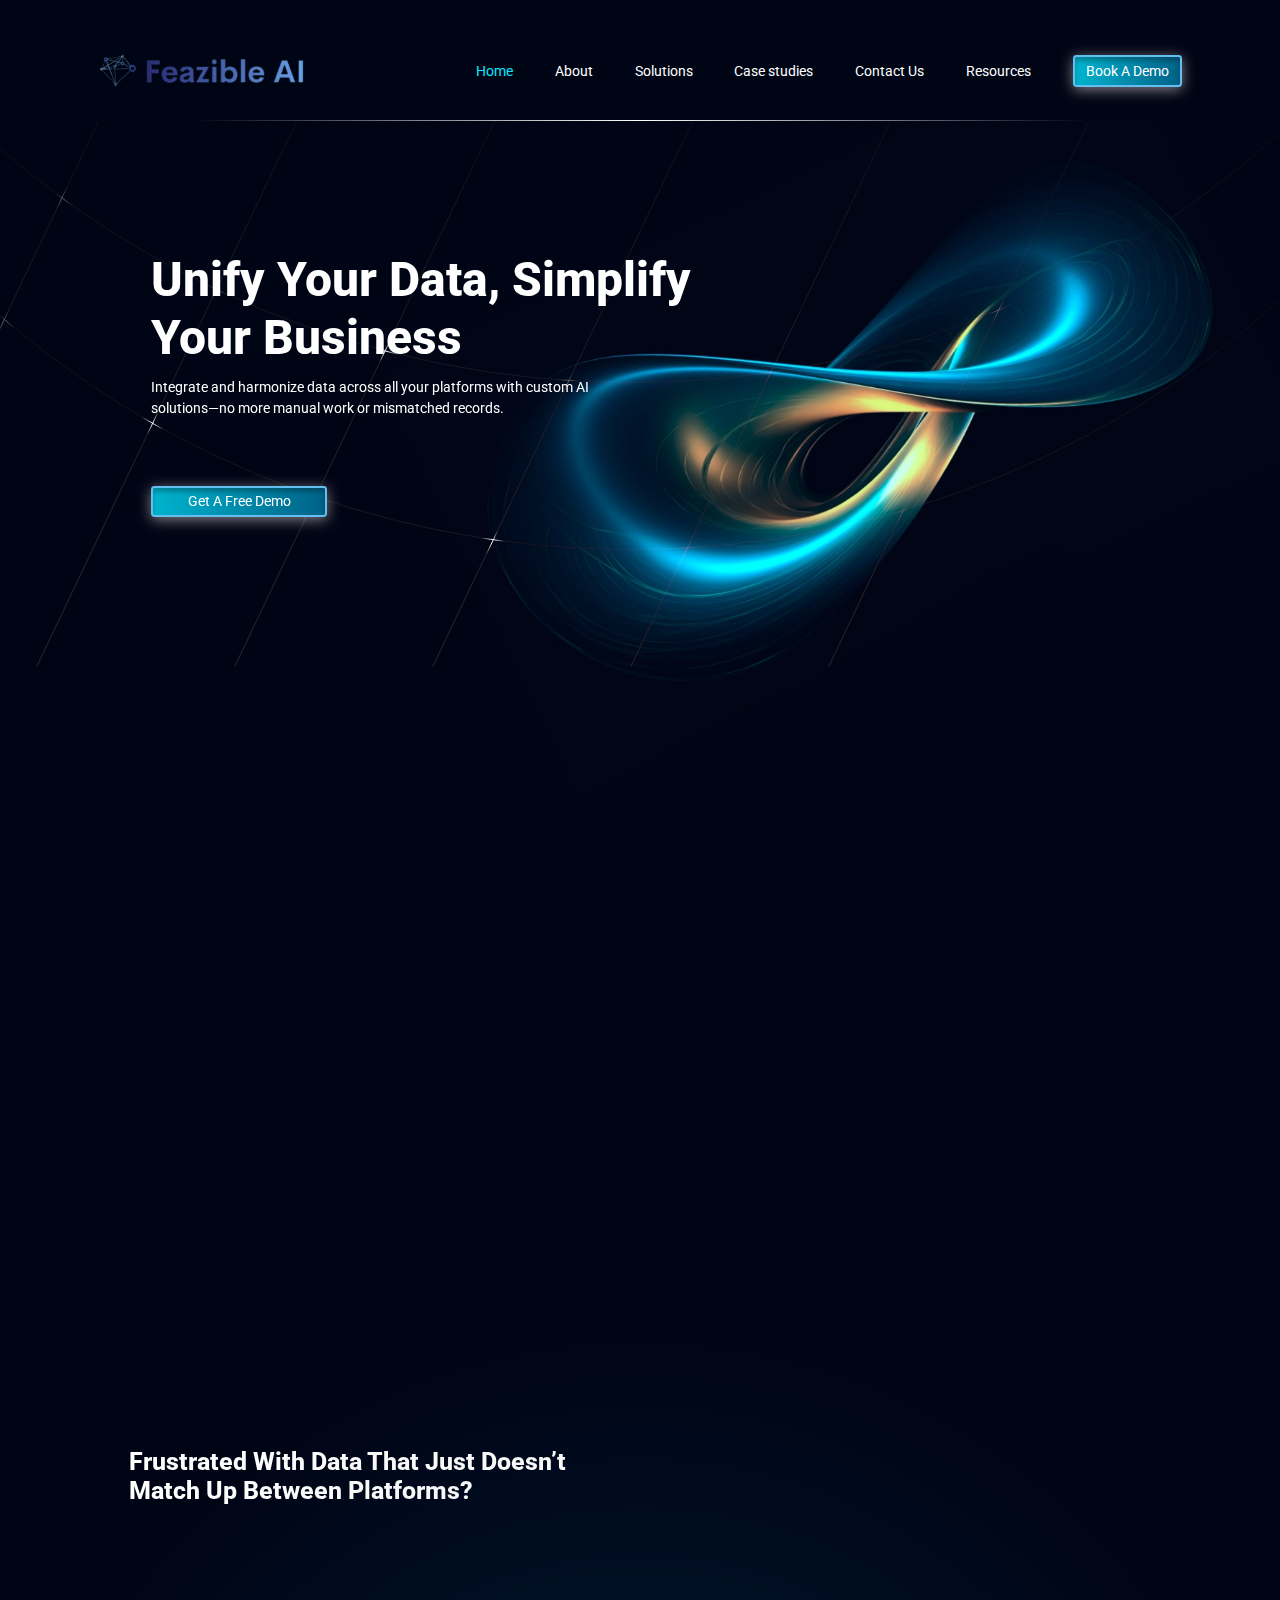
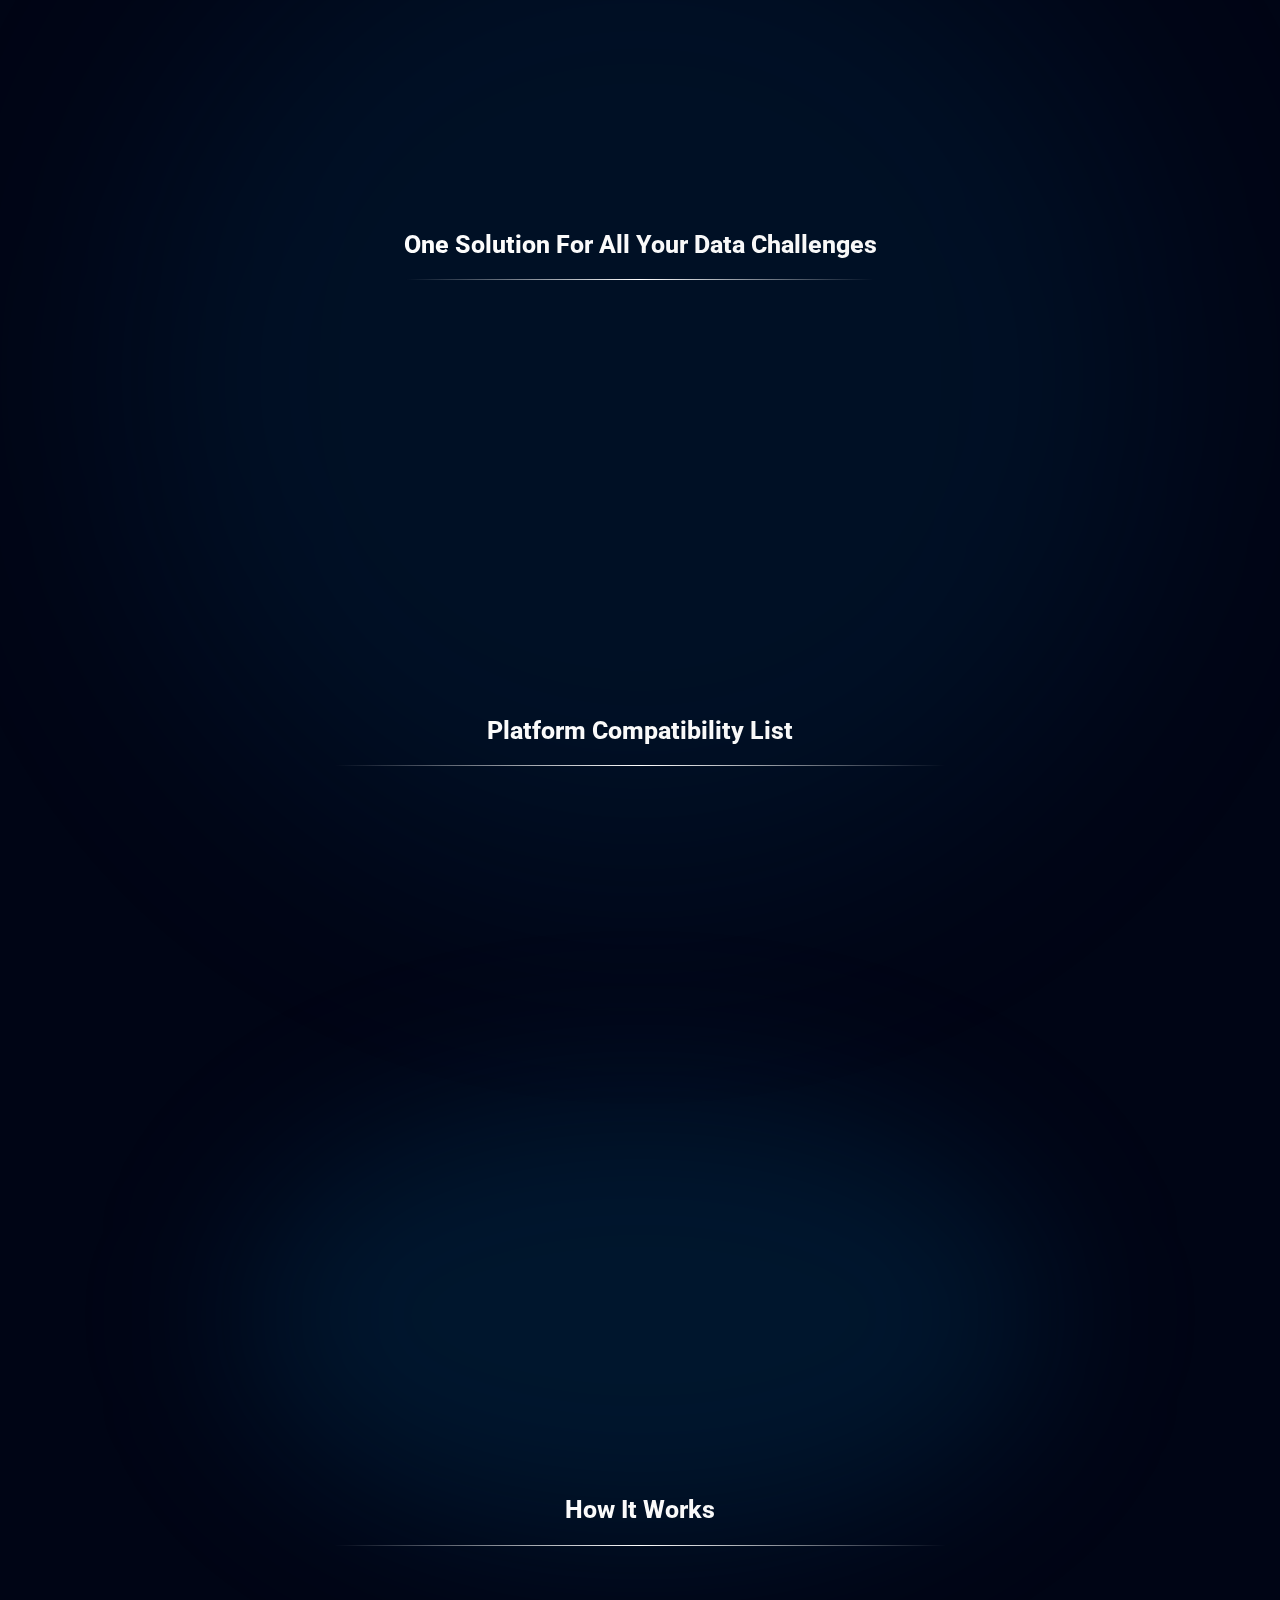
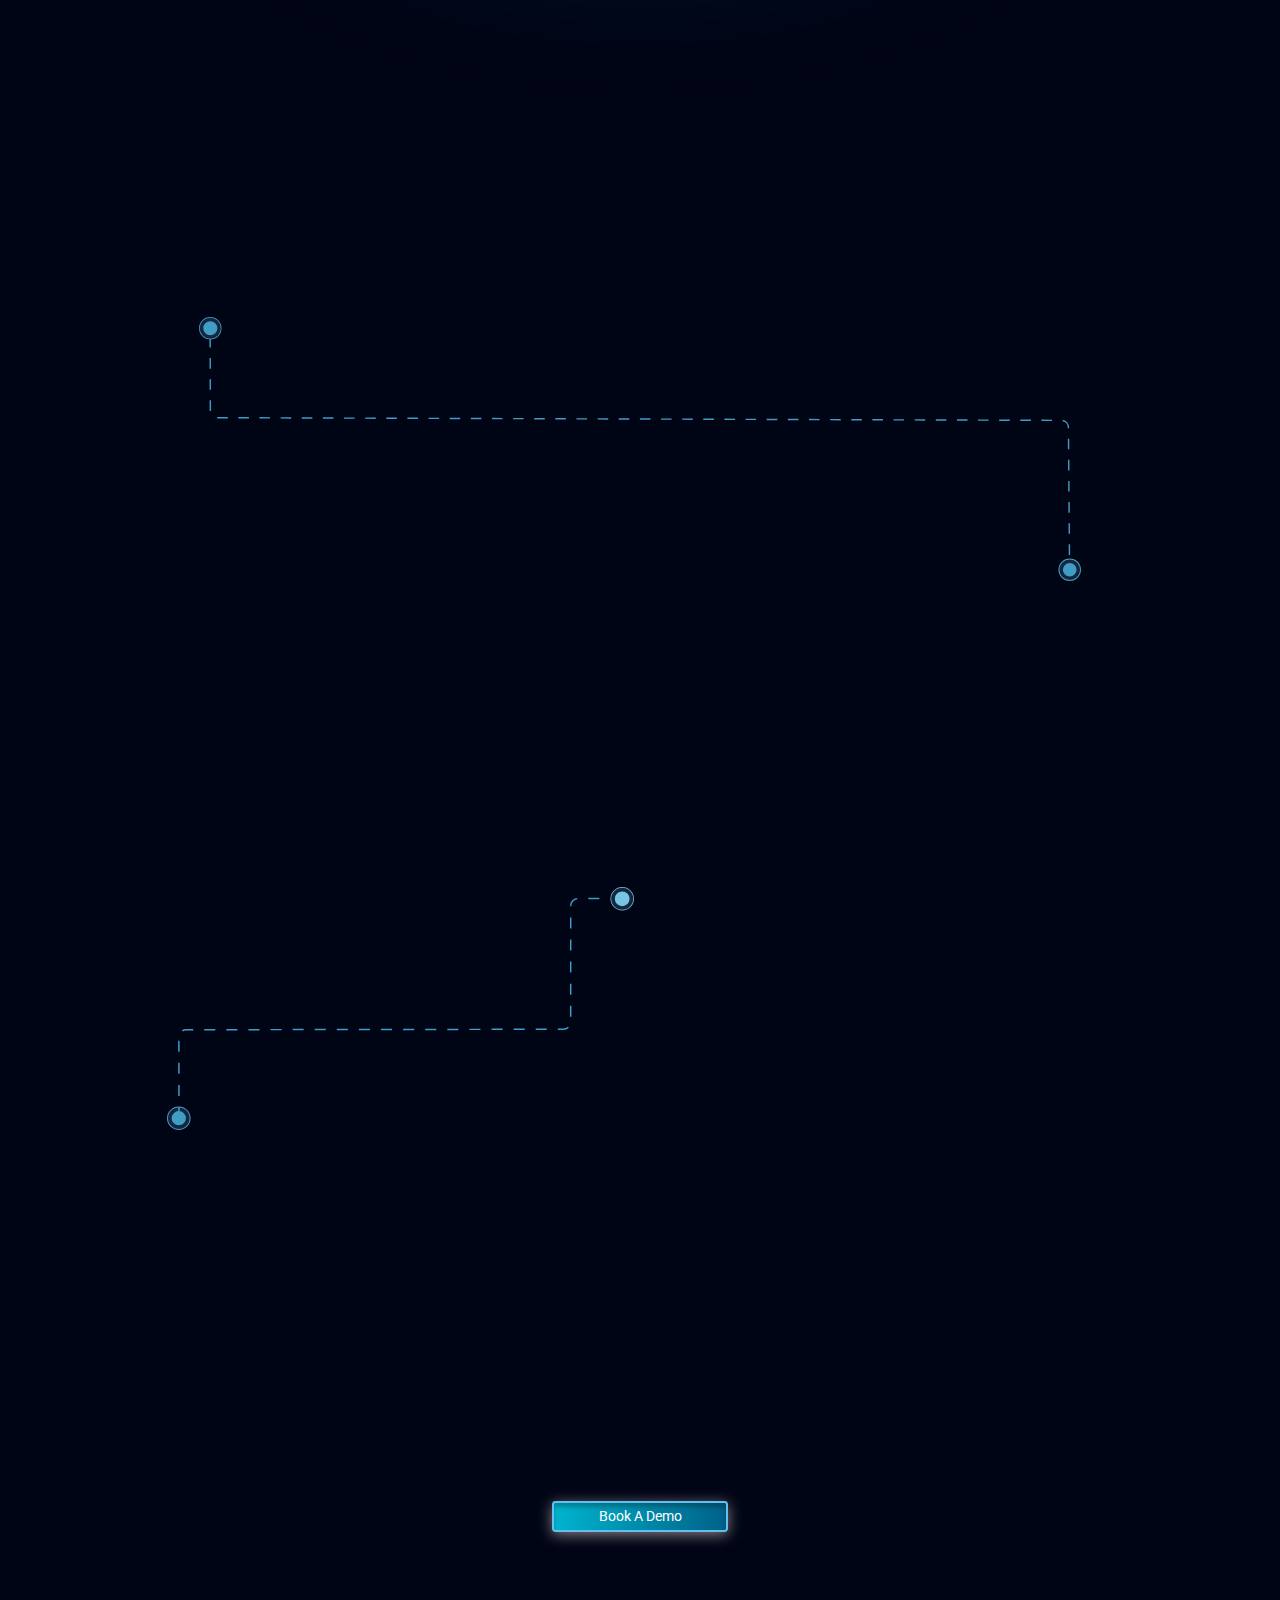
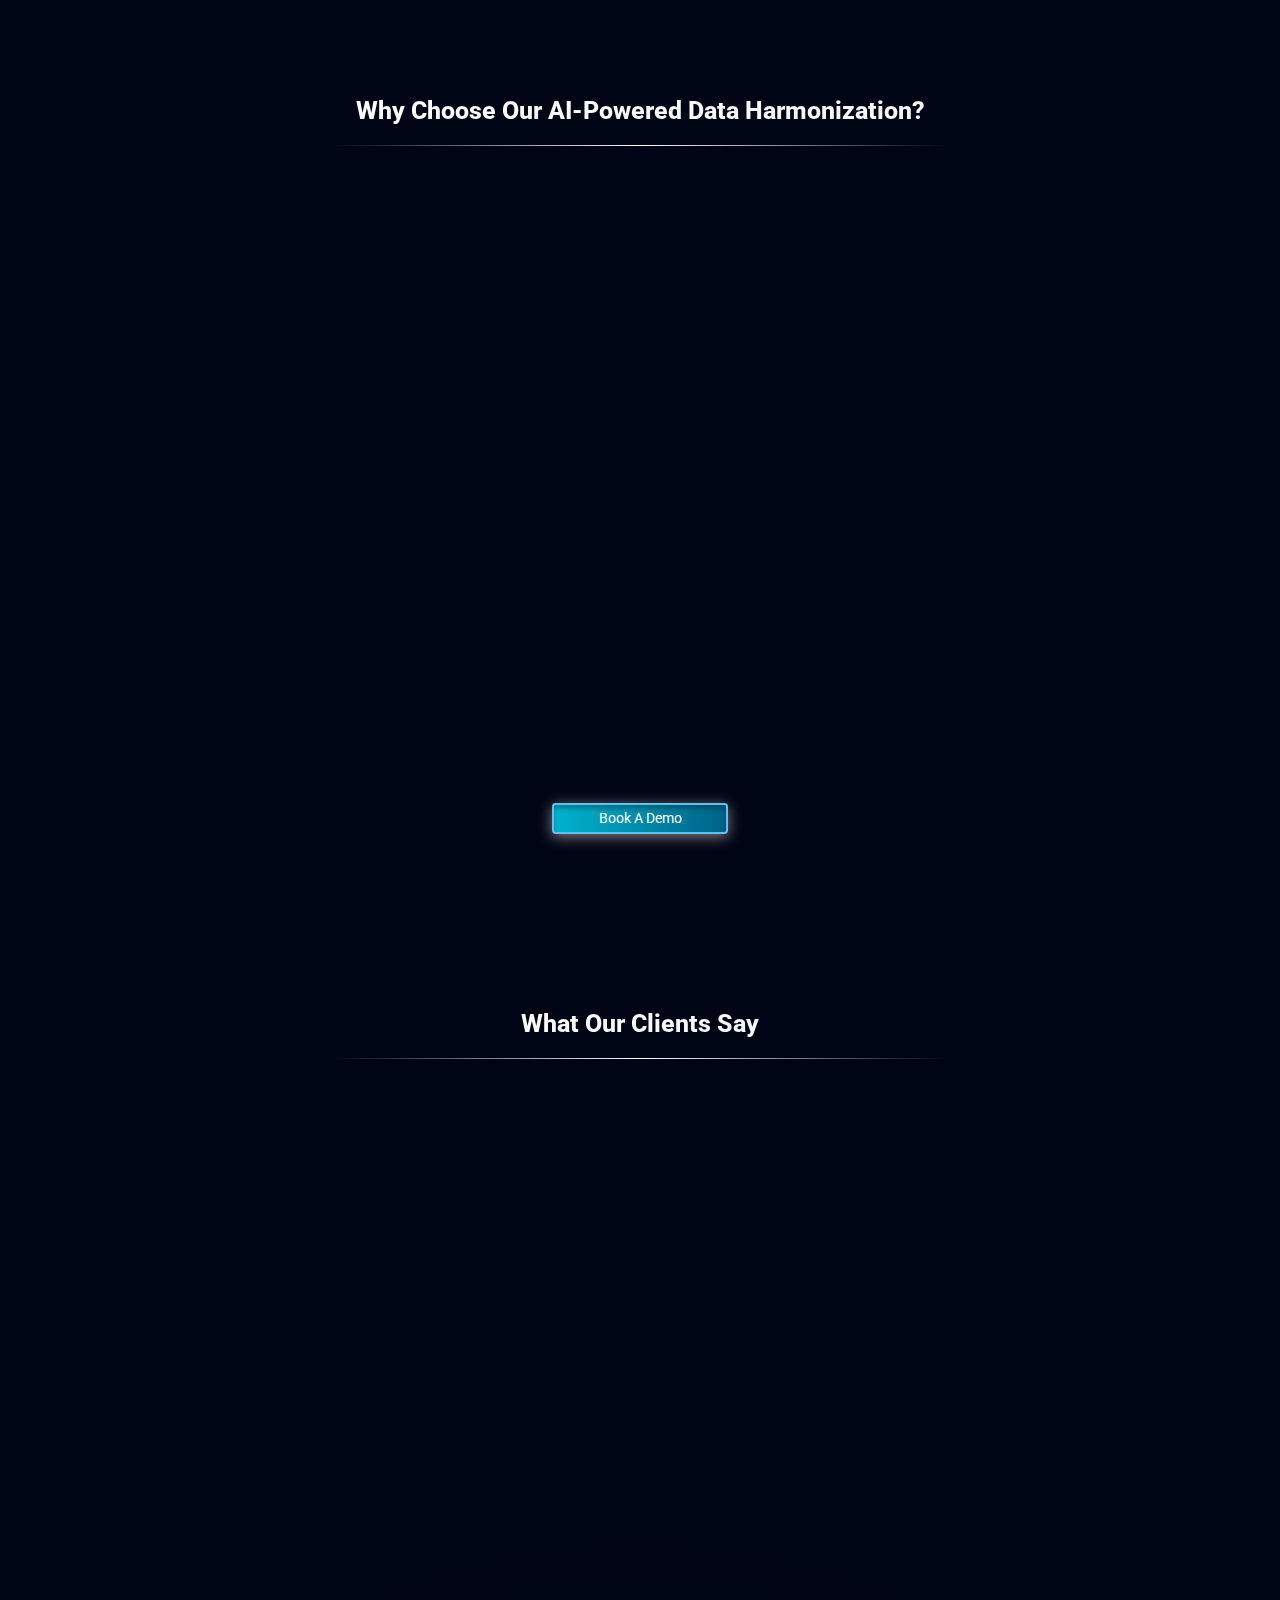
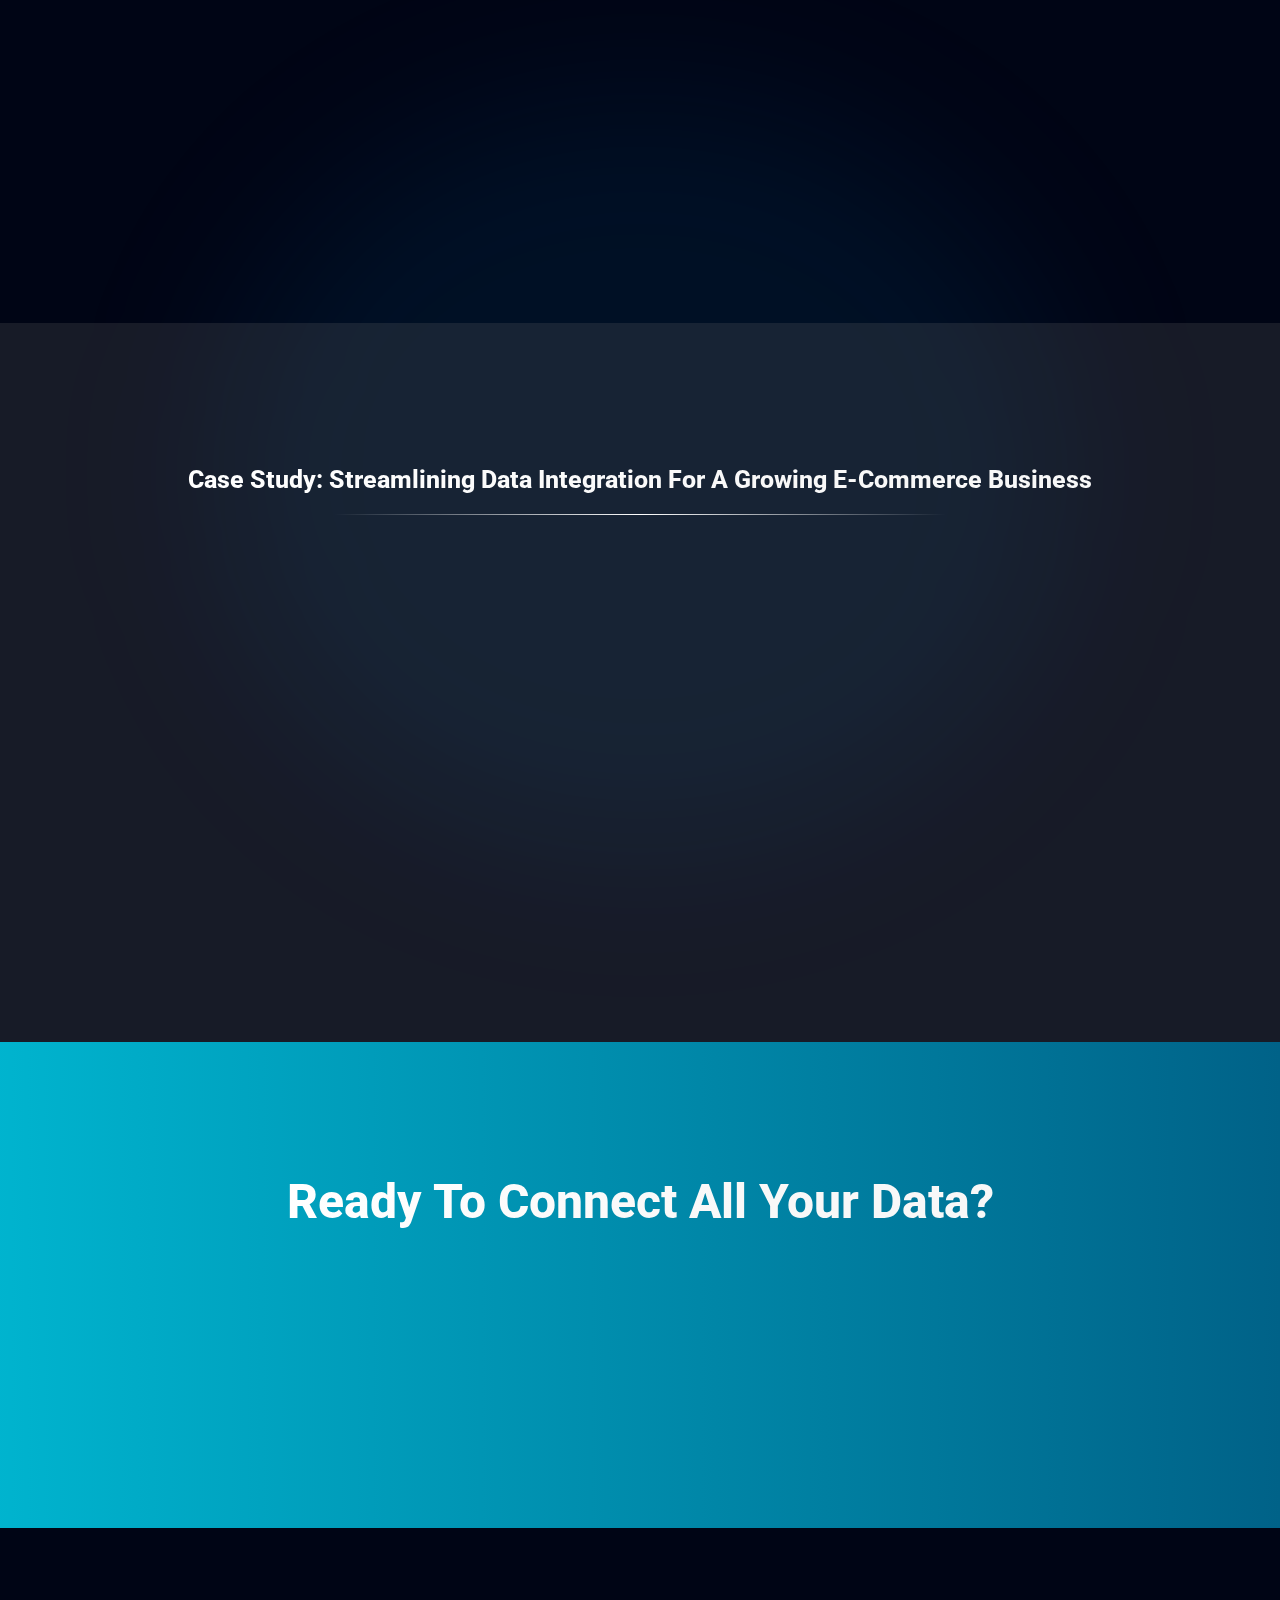
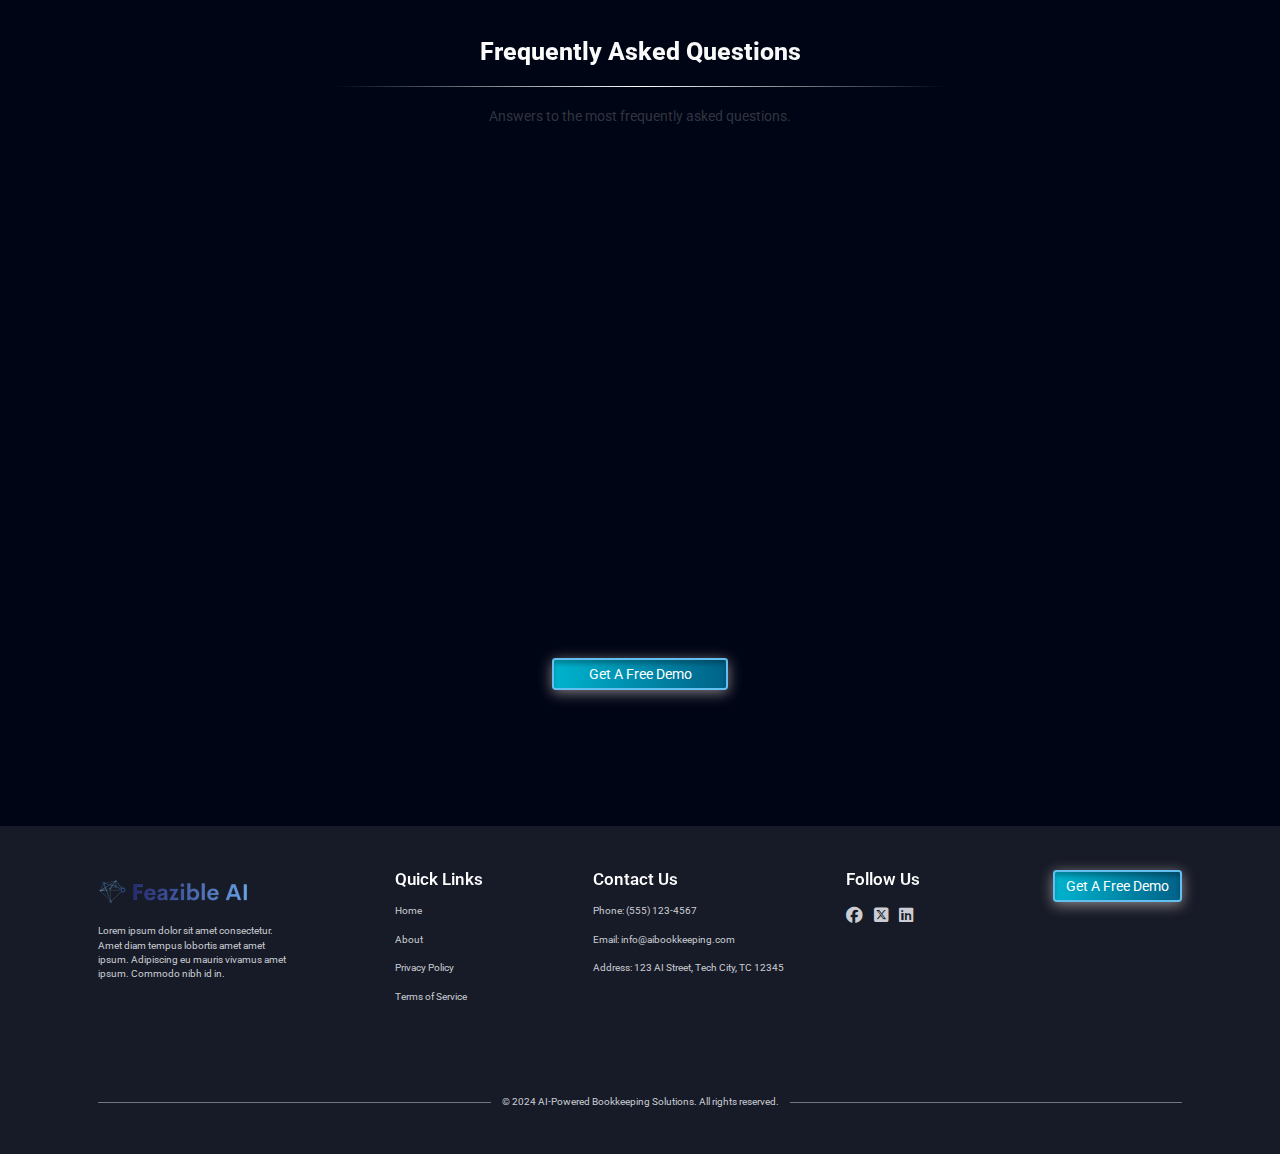
==== commit 6162432d: "added scroll trigger animations" ====
--- a/index.html
+++ b/index.html
@@ -9,8 +9,9 @@
 
     <!-- .......... stylesheets .......... -->
     <link rel="stylesheet" href="assets/css/bootstrap.min.css">
+    <link rel="stylesheet" href="assets/css/owl.carousel.min.css">
     <link rel="stylesheet" href="assets/css/style.css">
-    <link rel="stylesheet" href="assets/css/owl.carousel.min.css">
+    <link rel="stylesheet" href="assets/css/aos.css">
     <link rel="stylesheet" href="assets/css/fontawesome.min.css">
 </head>
 <body>
@@ -20,7 +21,7 @@
         <div class="container container_lg">
             <nav class="navbar navbar-expand-xl d-flex justify-content-between py-0">
                 <a class="navbar-brand py-0" href="index.html">
-                    <img class="header_logo" src="assets/img/feazible-ai.png" alt="feazible ai">
+                    <img class="header_logo" src="assets/img/feazible-ai.webp" alt="feazible ai">
                 </a>
                 <div class="header_backDrop"></div>
                 <div class="header_navContent" id="header_navContent">
@@ -67,15 +68,15 @@
                     <div class="col-lg-6">
                         <div class="hero_content">
                             <h1 class="hero_title">Unify Your Data, Simplify Your Business</h1>
-                            <p class="hero_desc">Integrate and harmonize data across all your platforms with custom AI solutions—no more manual work or mismatched records.</p>
-                            <div>
+                            <p class="hero_desc" data-aos="fade-up">Integrate and harmonize data across all your platforms with custom AI solutions—no more manual work or mismatched records.</p>
+                            <div data-aos="fade-up" data-aos-delay="100">
                                 <a class="btn btn_primary" href="#">Get a free demo</a>
                             </div>
                         </div>
                     </div>
                     <div class="col-lg-6">
-                        <div class="hero_imgBox">
-                            <img class="hero_img img-fluid" src="assets/img/home/hero-img.png" alt="hero">
+                        <div class="hero_imgBox" data-aos="fade-in">
+                            <img class="hero_img img-fluid" src="assets/img/home/hero-img.webp" alt="hero">
                         </div>
                     </div>
                 </div>
@@ -86,7 +87,7 @@
         <!-- ... start video section ... -->
         <section class="video_section">
             <div class="container">
-                <div class="video_wrapper">
+                <div class="video_wrapper" data-aos="fade-in">
                     <iframe src="https://www.youtube.com/embed/aqz-KE-bpKQ?si=qIbwWNEWuTxj7xtX" title="YouTube video player" frameborder="0" allow="accelerometer; autoplay; clipboard-write; encrypted-media; gyroscope; picture-in-picture; web-share" referrerpolicy="strict-origin-when-cross-origin" allowfullscreen loading="lazy"></iframe>
                 </div>
             </div> 
@@ -100,15 +101,15 @@
                     <div class="col-lg-6 order-2 order-lg-1">
                         <div class="intro_content">
                             <h2 class="section_title">Frustrated with Data That Just Doesn’t Match Up between platforms?</h2>
-                            <p class="section_desc">Managing data across multiple platforms can feel like a never-ending hassle. Different tools export data with different labels—one calls it 'customer,' another calls it 'client,' while dates, currencies, and product names vary across platforms. This leaves you with exports that don’t align, forcing you to manually adjust columns and reformat data just to get a consistent report. It’s time-consuming, frustrating, and takes focus away from growing your business.</p>
-                            <div>
+                            <p class="section_desc" data-aos="fade-up">Managing data across multiple platforms can feel like a never-ending hassle. Different tools export data with different labels—one calls it 'customer,' another calls it 'client,' while dates, currencies, and product names vary across platforms. This leaves you with exports that don’t align, forcing you to manually adjust columns and reformat data just to get a consistent report. It’s time-consuming, frustrating, and takes focus away from growing your business.</p>
+                            <div data-aos="fade-up">
                                 <a class="btn btn_primary" href="#">book a demo</a>
                             </div>
                         </div>
                     </div>
                     <div class="col-lg-5 order-1 order-lg-2">
-                        <div class="intro_imgBox">
-                            <img class="img-fluid w-100" src="assets/img/home/intro.png" alt="intro" loading="lazy">
+                        <div class="intro_imgBox" data-aos="fade-in">
+                            <img class="img-fluid w-100" src="assets/img/home/intro.webp" alt="intro" loading="lazy">
                         </div>
                     </div>
                 </div>
@@ -121,16 +122,16 @@
             <div class="container container_sm">
                 <div class="challenges_content">
                     <h2 class="section_title title_underline">One Solution for All Your Data Challenges</h2>
-                    <p class="section_desc">Our AI-powered solution automatically harmonizes data from all your tools, no matter the format or structure. We bridge the gaps between systems like CRMs, payment processors, e-commerce platforms, and more, making your data work together seamlessly.</p>
+                    <p class="section_desc" data-aos="fade-up">Our AI-powered solution automatically harmonizes data from all your tools, no matter the format or structure. We bridge the gaps between systems like CRMs, payment processors, e-commerce platforms, and more, making your data work together seamlessly.</p>
                     <div class="row">
-                        <div class="col-lg-6">
+                        <div class="col-lg-6" data-aos="fade-left" data-aos-delay="100">
                             <ul class="challenges_list">
                                 <li>Completely removes the need for manual data entry</li>
                                 <li>Custom data mapping to fit your business needs</li>
                                 <li>Integrates with any software</li>
                             </ul>
                         </div>
-                        <div class="col-lg-6">
+                        <div class="col-lg-6" data-aos="fade-left" data-aos-delay="200">
                             <ul class="challenges_list">
                                 <li>Ensures accurate and consistent data across all your platforms</li>
                                 <li>Reduces manual data entry and eliminates errors</li>
@@ -149,82 +150,82 @@
                 <div class="platform_content">
                     <h2 class="section_title title_underline">Platform compatibility list</h2>
                     <div class="row platform_list">
-                        <div class="col-6 col-sm-4 col-md-3 col-lg-2">
-                            <div class="platform_item">
-                                <img class="platform_logo" src="assets/img/home/Salesforce.png" alt="Salesforce" loading="lazy">
+                        <div class="col-6 col-sm-4 col-md-3 col-lg-2" data-aos="fade-in" data-aos-delay="0">
+                            <div class="platform_item">
+                                <img class="platform_logo" src="assets/img/home/Salesforce.webp" alt="Salesforce" loading="lazy">
                                 <div class="platform_name">Salesforce</div>
                             </div>
                         </div>
-                        <div class="col-6 col-sm-4 col-md-3 col-lg-2">
-                            <div class="platform_item">
-                                <img class="platform_logo" src="assets/img/home/HubSpot.png" alt="HubSpot" loading="lazy">
+                        <div class="col-6 col-sm-4 col-md-3 col-lg-2" data-aos="fade-in" data-aos-delay="100">
+                            <div class="platform_item">
+                                <img class="platform_logo" src="assets/img/home/HubSpot.webp" alt="HubSpot" loading="lazy">
                                 <div class="platform_name">HubSpot</div>
                             </div>
                         </div>
-                        <div class="col-6 col-sm-4 col-md-3 col-lg-2">
-                            <div class="platform_item">
-                                <img class="platform_logo" src="assets/img/home/ZohoCRM.png" alt="Zoho CRM" loading="lazy">
+                        <div class="col-6 col-sm-4 col-md-3 col-lg-2" data-aos="fade-in" data-aos-delay="150">
+                            <div class="platform_item">
+                                <img class="platform_logo" src="assets/img/home/ZohoCRM.webp" alt="Zoho CRM" loading="lazy">
                                 <div class="platform_name">Zoho CRM</div>
                             </div>
                         </div>
-                        <div class="col-6 col-sm-4 col-md-3 col-lg-2">
-                            <div class="platform_item">
-                                <img class="platform_logo" src="assets/img/home/Stripe.png" alt="Stripe" loading="lazy">
+                        <div class="col-6 col-sm-4 col-md-3 col-lg-2" data-aos="fade-in" data-aos-delay="200">
+                            <div class="platform_item">
+                                <img class="platform_logo" src="assets/img/home/Stripe.webp" alt="Stripe" loading="lazy">
                                 <div class="platform_name">Stripe</div>
                             </div>
                         </div>
-                        <div class="col-6 col-sm-4 col-md-3 col-lg-2">
-                            <div class="platform_item">
-                                <img class="platform_logo" src="assets/img/home/PayPal.png" alt="PayPal" loading="lazy">
+                        <div class="col-6 col-sm-4 col-md-3 col-lg-2" data-aos="fade-in" data-aos-delay="250">
+                            <div class="platform_item">
+                                <img class="platform_logo" src="assets/img/home/PayPal.webp" alt="PayPal" loading="lazy">
                                 <div class="platform_name">PayPal</div>
                             </div>
                         </div>
-                        <div class="col-6 col-sm-4 col-md-3 col-lg-2">
-                            <div class="platform_item">
-                                <img class="platform_logo" src="assets/img/home/Square.png" alt="Square" loading="lazy">
+                        <div class="col-6 col-sm-4 col-md-3 col-lg-2" data-aos="fade-in" data-aos-delay="300">
+                            <div class="platform_item">
+                                <img class="platform_logo" src="assets/img/home/Square.webp" alt="Square" loading="lazy">
                                 <div class="platform_name">Square</div>
                             </div>
                         </div>
-                        <div class="col-6 col-sm-4 col-md-3 col-lg-2">
-                            <div class="platform_item">
-                                <img class="platform_logo" src="assets/img/home/Shopify.png" alt="Shopify" loading="lazy">
+                        <div class="col-6 col-sm-4 col-md-3 col-lg-2" data-aos="fade-in" data-aos-delay="350">
+                            <div class="platform_item">
+                                <img class="platform_logo" src="assets/img/home/Shopify.webp" alt="Shopify" loading="lazy">
                                 <div class="platform_name">Shopify</div>
                             </div>
                         </div>
-                        <div class="col-6 col-sm-4 col-md-3 col-lg-2">
-                            <div class="platform_item">
-                                <img class="platform_logo" src="assets/img/home/WooCommerce.png" alt="Woo Commerce" loading="lazy">
+                        <div class="col-6 col-sm-4 col-md-3 col-lg-2" data-aos="fade-in" data-aos-delay="400">
+                            <div class="platform_item">
+                                <img class="platform_logo" src="assets/img/home/WooCommerce.webp" alt="Woo Commerce" loading="lazy">
                                 <div class="platform_name">Woo Commerce</div>
                             </div>
                         </div>
-                        <div class="col-6 col-sm-4 col-md-3 col-lg-2">
-                            <div class="platform_item">
-                                <img class="platform_logo" src="assets/img/home/Magento.png" alt="Magento" loading="lazy">
+                        <div class="col-6 col-sm-4 col-md-3 col-lg-2" data-aos="fade-in" data-aos-delay="450">
+                            <div class="platform_item">
+                                <img class="platform_logo" src="assets/img/home/Magento.webp" alt="Magento" loading="lazy">
                                 <div class="platform_name">Magento</div>
                             </div>
                         </div>
-                        <div class="col-6 col-sm-4 col-md-3 col-lg-2">
-                            <div class="platform_item">
-                                <img class="platform_logo" src="assets/img/home/GoogleAnalytics.png" alt="Google Analytics" loading="lazy">
+                        <div class="col-6 col-sm-4 col-md-3 col-lg-2" data-aos="fade-in" data-aos-delay="500">
+                            <div class="platform_item">
+                                <img class="platform_logo" src="assets/img/home/GoogleAnalytics.webp" alt="Google Analytics" loading="lazy">
                                 <div class="platform_name">Google Analytics</div>
                             </div>
                         </div>
-                        <div class="col-6 col-sm-4 col-md-3 col-lg-2">
-                            <div class="platform_item">
-                                <img class="platform_logo" src="assets/img/home/PowerBI.png" alt="Power BI" loading="lazy">
+                        <div class="col-6 col-sm-4 col-md-3 col-lg-2" data-aos="fade-in" data-aos-delay="550">
+                            <div class="platform_item">
+                                <img class="platform_logo" src="assets/img/home/PowerBI.webp" alt="Power BI" loading="lazy">
                                 <div class="platform_name">Power BI</div>
                             </div>
                         </div>
-                        <div class="col-6 col-sm-4 col-md-3 col-lg-2">
-                            <div class="platform_item">
-                                <img class="platform_logo" src="assets/img/home/Tableau.png" alt="Tableau" loading="lazy">
+                        <div class="col-6 col-sm-4 col-md-3 col-lg-2" data-aos="fade-in" data-aos-delay="600">
+                            <div class="platform_item">
+                                <img class="platform_logo" src="assets/img/home/Tableau.webp" alt="Tableau" loading="lazy">
                                 <div class="platform_name">Tableau</div>
                             </div>
                         </div>
 
                     </div>
 
-                    <div class="text-center">
+                    <div class="text-center" data-aos="fade-up">
                         <div class="fs_20 c_white mb-4">+ over 10,000 additional platforms</div>
                         <div>
                             <a class="btn btn_primary" href="#">Get a free demo</a>
@@ -243,7 +244,7 @@
                     <div class="process_steps">
 
                         <div class="process_step row">
-                            <div class="col-md-6">
+                            <div class="col-md-6" data-aos="fade-left">
                                 <div class="process_stepContent">
                                     <div class="process_number">01</div>
                                     <h3 class="process_title">Understand & Analyze</h3>
@@ -253,15 +254,15 @@
                                     </ul>
                                 </div>
                             </div>
-                            <div class="col-md-5">
+                            <div class="col-md-5" data-aos="zoom-out">
                                 <div class="process_stepImgBox">
-                                    <img class="process_stepImg img-fluid" src="assets/img/home/process_1.png" alt="process" loading="lazy">
+                                    <img class="process_stepImg img-fluid" src="assets/img/home/process_1.webp" alt="process" loading="lazy">
                                 </div>
                             </div>
                         </div>
 
                         <div class="process_step row">
-                            <div class="col-md-6">
+                            <div class="col-md-6" data-aos="fade-right">
                                 <div class="process_stepContent">
                                     <div class="process_number">02</div>
                                     <h3 class="process_title">Build & Train</h3>
@@ -272,15 +273,15 @@
                                     </ul>
                                 </div>
                             </div>
-                            <div class="col-md-5">
+                            <div class="col-md-5" data-aos="zoom-out">
                                 <div class="process_stepImgBox">
-                                    <img class="process_stepImg img-fluid" src="assets/img/home/process_2.png" alt="process" loading="lazy">
+                                    <img class="process_stepImg img-fluid" src="assets/img/home/process_2.webp" alt="process" loading="lazy">
                                 </div>
                             </div>
                         </div>
 
                         <div class="process_step row">
-                            <div class="col-md-6">
+                            <div class="col-md-6" data-aos="fade-left">
                                 <div class="process_stepContent">
                                     <div class="process_number">03</div>
                                     <h3 class="process_title">Deploy & Integrate</h3>
@@ -290,9 +291,9 @@
                                     </ul>
                                 </div>
                             </div>
-                            <div class="col-md-5">
+                            <div class="col-md-5" data-aos="zoom-out">
                                 <div class="process_stepImgBox">
-                                    <img class="process_stepImg img-fluid" src="assets/img/home/process_3.png" alt="process" loading="lazy">
+                                    <img class="process_stepImg img-fluid" src="assets/img/home/process_3.webp" alt="process" loading="lazy">
                                 </div>
                             </div>
                         </div>
@@ -312,58 +313,58 @@
                 <div class="reason_content">
                     <h2 class="section_title title_underline">Why Choose Our AI-Powered Data Harmonization?</h2>
                     <div class="row reason_list">
-                        <div class="col-sm-6 col-md-4 col-lg-3">
+                        <div class="col-sm-6 col-md-4 col-lg-3" data-aos="fade-up" data-aos-delay="100">
                             <div class="reason_item">
-                                <img class="reason_icon" src="assets/img/home/icon-1.png" alt="icon" loading="lazy">
+                                <img class="reason_icon" src="assets/img/home/icon-1.webp" alt="icon" loading="lazy">
                                 <h3 class="reason_title">Custom Data Mapping</h3>
                                 <p class="reason_desc">Aligns fields like 'customer' in your CRM with 'client' in your accounting software, ensuring a consistent view.</p>
                             </div>
                         </div>
-                        <div class="col-sm-6 col-md-4 col-lg-3">
+                        <div class="col-sm-6 col-md-4 col-lg-3" data-aos="fade-up" data-aos-delay="150">
                             <div class="reason_item">
-                                <img class="reason_icon" src="assets/img/home/icon-2.png" alt="icon" loading="lazy">
+                                <img class="reason_icon" src="assets/img/home/icon-2.webp" alt="icon" loading="lazy">
                                 <h3 class="reason_title">Handles Complex Data Structures</h3>
                                 <p class="reason_desc">From multi-location sales data to diverse payment plans, our AI adapts to your specific needs.</p>
                             </div>
                         </div>
-                        <div class="col-sm-6 col-md-4 col-lg-3">
+                        <div class="col-sm-6 col-md-4 col-lg-3" data-aos="fade-up" data-aos-delay="200">
                             <div class="reason_item">
-                                <img class="reason_icon" src="assets/img/home/icon-3.png" alt="icon" loading="lazy">
+                                <img class="reason_icon" src="assets/img/home/icon-3.webp" alt="icon" loading="lazy">
                                 <h3 class="reason_title">Real-Time Data Sync</h3>
                                 <p class="reason_desc">Automate updates between all your platforms, so your data is always up-to-date</p>
                             </div>
                         </div>
-                        <div class="col-sm-6 col-md-4 col-lg-3">
+                        <div class="col-sm-6 col-md-4 col-lg-3" data-aos="fade-up" data-aos-delay="250">
                             <div class="reason_item">
-                                <img class="reason_icon" src="assets/img/home/icon-4.png" alt="icon" loading="lazy">
+                                <img class="reason_icon" src="assets/img/home/icon-4.webp" alt="icon" loading="lazy">
                                 <h3 class="reason_title">Reduces Manual Work</h3>
                                 <p class="reason_desc">Eliminates the need to manually export, adjust, and import data, freeing up your team's time.</p>
                             </div>
                         </div>
-                        <div class="col-sm-6 col-md-4 col-lg-3">
+                        <div class="col-sm-6 col-md-4 col-lg-3" data-aos="fade-up" data-aos-delay="300">
                             <div class="reason_item">
-                                <img class="reason_icon" src="assets/img/home/icon-5.png" alt="icon" loading="lazy">
+                                <img class="reason_icon" src="assets/img/home/icon-5.webp" alt="icon" loading="lazy">
                                 <h3 class="reason_title">Scalable for Growth</h3>
                                 <p class="reason_desc">Whether you're a startup or an enterprise, our solution grows with you, handling increased data volume effortlessly.</p>
                             </div>
                         </div>
-                        <div class="col-sm-6 col-md-4 col-lg-3">
+                        <div class="col-sm-6 col-md-4 col-lg-3" data-aos="fade-up" data-aos-delay="350">
                             <div class="reason_item">
-                                <img class="reason_icon" src="assets/img/home/icon-6.png" alt="icon" loading="lazy">
+                                <img class="reason_icon" src="assets/img/home/icon-6.webp" alt="icon" loading="lazy">
                                 <h3 class="reason_title">24/7 Support During Setup</h3>
                                 <p class="reason_desc">Our team is available around the clock during the first two months to ensure a smooth transition.</p>
                             </div>
                         </div>
-                        <div class="col-sm-6 col-md-4 col-lg-3">
+                        <div class="col-sm-6 col-md-4 col-lg-3" data-aos="fade-up" data-aos-delay="400">
                             <div class="reason_item">
-                                <img class="reason_icon" src="assets/img/home/icon-7.png" alt="icon" loading="lazy">
+                                <img class="reason_icon" src="assets/img/home/icon-7.webp" alt="icon" loading="lazy">
                                 <h3 class="reason_title">Secure Data Handling</h3>
                                 <p class="reason_desc">Where needed, All data is encrypted and stored on secure servers, meeting industry standards for privacy</p>
                             </div>
                         </div>
-                        <div class="col-sm-6 col-md-4 col-lg-3">
+                        <div class="col-sm-6 col-md-4 col-lg-3" data-aos="fade-up" data-aos-delay="450">
                             <div class="reason_item">
-                                <img class="reason_icon" src="assets/img/home/icon-8.png" alt="icon" loading="lazy">
+                                <img class="reason_icon" src="assets/img/home/icon-8.webp" alt="icon" loading="lazy">
                                 <h3 class="reason_title">Advanced AI Techniques</h3>
                                 <p class="reason_desc">Uses machine learning, natural language processing, and more to adapt to your specific data challenges.</p>
                             </div>
@@ -384,11 +385,11 @@
                 <div class="feedback_content">
                     <h2 class="section_title title_underline">What Our Clients Say</h2>
                     
-                    <div class="feedback_sliderBox">
+                    <div class="feedback_sliderBox" data-aos="fade-in">
                         <div class="feedback_slider owl-carousel">
                             <div class="feedback_item">
                                 <div class="feedback_clientImgBox">
-                                    <img class="feedback_clientImg" src="assets/img/home/client-photo.png" alt="photo" loading="lazy">
+                                    <img class="feedback_clientImg" src="assets/img/home/client-photo.webp" alt="photo" loading="lazy">
                                 </div>
                                 <div class="feedback_clientInfo">E-Commerce Store Owner</div>
                                 <div class="feedback_message">
@@ -397,7 +398,7 @@
                             </div>
                             <div class="feedback_item">
                                 <div class="feedback_clientImgBox">
-                                    <img class="feedback_clientImg" src="assets/img/home/client-photo.png" alt="photo" loading="lazy">
+                                    <img class="feedback_clientImg" src="assets/img/home/client-photo.webp" alt="photo" loading="lazy">
                                 </div>
                                 <div class="feedback_clientInfo">E-Commerce Store Owner</div>
                                 <div class="feedback_message">
@@ -406,7 +407,7 @@
                             </div>
                             <div class="feedback_item">
                                 <div class="feedback_clientImgBox">
-                                    <img class="feedback_clientImg" src="assets/img/home/client-photo.png" alt="photo" loading="lazy">
+                                    <img class="feedback_clientImg" src="assets/img/home/client-photo.webp" alt="photo" loading="lazy">
                                 </div>
                                 <div class="feedback_clientInfo">E-Commerce Store Owner</div>
                                 <div class="feedback_message">
@@ -415,7 +416,7 @@
                             </div>
                             <div class="feedback_item">
                                 <div class="feedback_clientImgBox">
-                                    <img class="feedback_clientImg" src="assets/img/home/client-photo.png" alt="photo" loading="lazy">
+                                    <img class="feedback_clientImg" src="assets/img/home/client-photo.webp" alt="photo" loading="lazy">
                                 </div>
                                 <div class="feedback_clientInfo">E-Commerce Store Owner</div>
                                 <div class="feedback_message">
@@ -443,19 +444,19 @@
                 <div class="caseStudy_content">
                     <h2 class="section_title title_underline">Case Study: Streamlining Data Integration for a Growing E-Commerce Business</h2>
                     <div class="row g-4 g-xl-5">
-                        <div class="col-md-6">
+                        <div class="col-md-6" data-aos="fade-left">
                             <div>
                                 <h3 class="caseStudy_title border_left">Client Background</h3>
                                 <p class="caseStudy_desc">Our client, an e-commerce business, operated through multiple channels, selling products online through Shopify and Amazon, while also using a custom-built CRM to manage customer relationships and Stripe for handling payments</p>
                             </div>
                         </div>
-                        <div class="col-md-6">
+                        <div class="col-md-6" data-aos="fade-left" data-aos-delay="50">
                             <div>
                                 <h3 class="caseStudy_title border_left">Our Solution</h3>
                                 <p class="caseStudy_desc">We developed a custom AI-powered integration that harmonized data from all their platforms, automatically mapping and aligning different data fields.</p>
                             </div>
                         </div>
-                        <div class="col-md-6">
+                        <div class="col-md-6" data-aos="fade-left" data-aos-delay="100">
                             <div>
                                 <h3 class="caseStudy_title border_left">The Problem</h3>
                                 <div class="caseStudy_desc">
@@ -473,7 +474,7 @@
                                 </div>
                             </div>
                         </div>
-                        <div class="col-md-6">
+                        <div class="col-md-6" data-aos="fade-left" data-aos-delay="150">
                             <div>
                                 <h3 class="caseStudy_title border_left">Results</h3>
                                 <div class="caseStudy_desc">
@@ -503,8 +504,8 @@
             <div class="container container_sm">
                 <div class="extraInfo_content">
                     <h2 class="section_title">Ready to Connect All Your Data?</h2>
-                    <p class="section_desc">Discover how our AI can make your data work together seamlessly—no more data headaches.</p>
-                    <div class="text-center">
+                    <p class="section_desc" data-aos="fade-up">Discover how our AI can make your data work together seamlessly—no more data headaches.</p>
+                    <div class="text-center" data-aos="fade-up" data-aos-delay="50">
                         <a class="btn btn_warning" href="#">Get a free demo</a>
                     </div>
                 </div>
@@ -520,7 +521,7 @@
                     <p class="section_subtitle">Answers to the most frequently asked questions.</p>
                     
 
-                    <div class="accordion accordion-flush" id="accordionFaq">
+                    <div class="accordion accordion-flush" id="accordionFaq" data-aos="fade-in">
                         <div class="accordion-item">
                             <h3 class="accordion-header">
                                 <button class="accordion-button collapsed" type="button" data-bs-toggle="collapse"
@@ -620,7 +621,7 @@
                     <div class="footer_col_1">
                         <div class="footer_colContent">
                             <a class="footer_brand d-inline-block" href="index.html">
-                                <img class="footer_logo" src="assets/img/feazible-ai.png" alt="feazible ai">
+                                <img class="footer_logo" src="assets/img/feazible-ai.webp" alt="feazible ai">
                             </a>
                             <p class="fs_14 c_gray">Lorem ipsum dolor sit amet consectetur. Amet diam tempus lobortis amet amet ipsum. Adipiscing eu mauris vivamus amet ipsum. Commodo nibh id in.</p>
                         </div>
@@ -694,6 +695,7 @@
     <script src="assets/js/jquery-3.7.1.min.js"></script>
     <script src="assets/js/bootstrap.bundle.min.js"></script>
     <script src="assets/js/owl.carousel.min.js"></script>
+    <script src="assets/js/aos.js"></script>
     <script src="assets/js/script.js"></script>
 </body>
 </html>--- a/assets/css/style.css
+++ b/assets/css/style.css
@@ -375,11 +375,14 @@
 .hero_desc{
   margin-bottom: 6.2rem;
 }
+.hero_imgBox{
+  mix-blend-mode: lighten;
+}
 .hero_img{
   -webkit-transform: translate(-11%,20%) scale(1.86);
       -ms-transform: translate(-11%,20%) scale(1.86);
           transform: translate(-11%,20%) scale(1.86);
-  mix-blend-mode: lighten;
+  /* mix-blend-mode: lighten; */
 }
 @media(max-width:991.98px){
   .main {
@@ -456,9 +459,9 @@
 }
 .intro_imgBox{
   margin-left: -5%;
+  mix-blend-mode: lighten;
 }
 .intro_imgBox img{
-  mix-blend-mode: lighten;
   -webkit-transform: scale(1.45);
       -ms-transform: scale(1.45);
           transform: scale(1.45);
@@ -481,7 +484,7 @@
 .challenges_section{
   padding: 5.5rem 0rem 12rem;
   position: relative;
-  /* background-image: url("../img/home/challenges_bg.png");
+  /* background-image: url("../img/home/challenges_bg.webp");
   background-size: 26.25rem;
   background-repeat: no-repeat;
   background-position: left bottom; */
